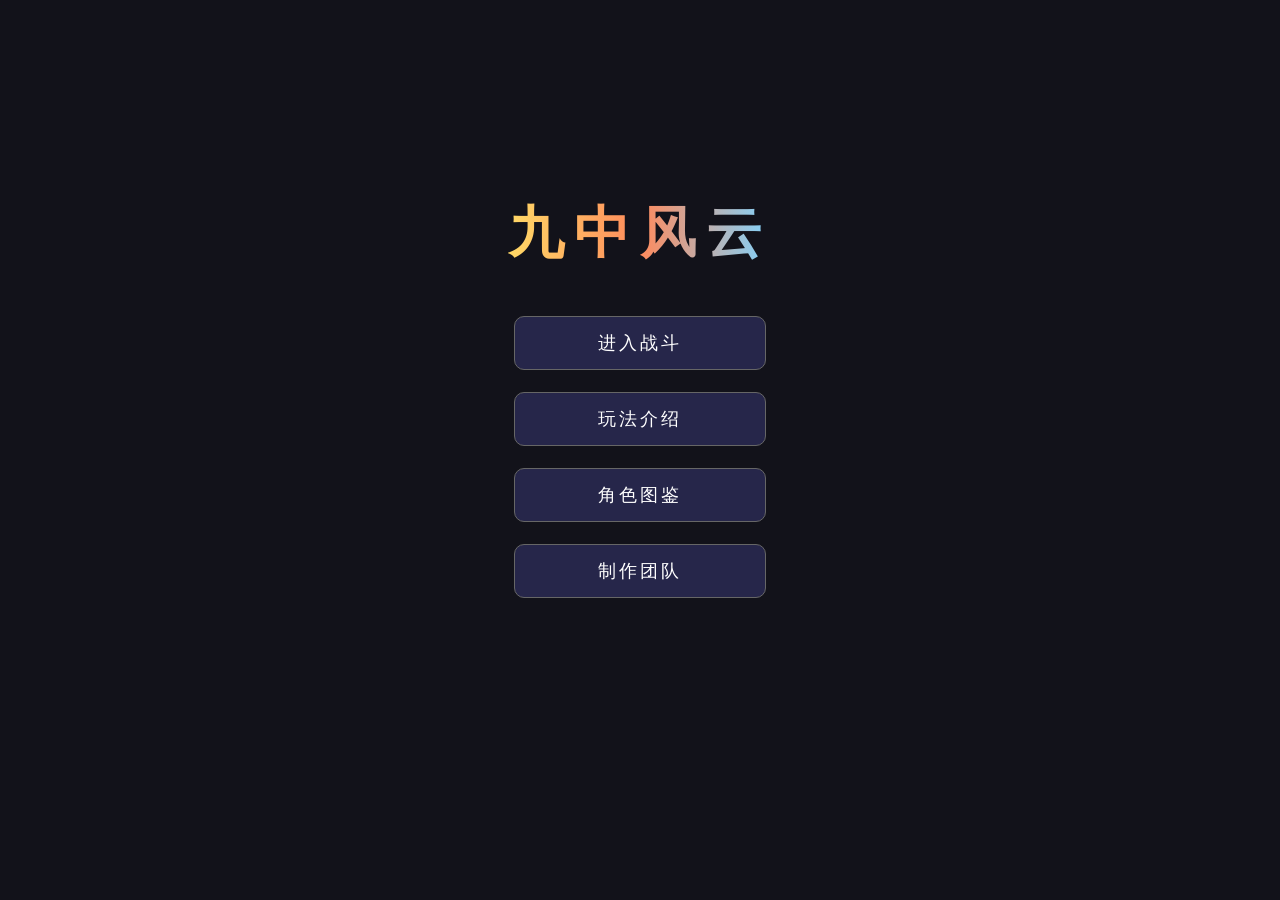
==== index.html @ fa42f711 "0" ====
<!DOCTYPE html>
<html lang="zh-CN">
<head>
<meta charset="UTF-8">
<meta name="viewport" content="width=device-width, initial-scale=1.0">
<title>九中风云</title>
<style>
  * { box-sizing: border-box; }
  body { margin: 0; font-family: "Microsoft YaHei", sans-serif; background: #12121a; color: #eee; min-height: 100vh; }
  #app { max-width: 1300px; margin: 0 auto; padding: 16px; }
  button { background: #3a3a5c; color: #fff; border: 1px solid #666; border-radius: 6px; padding: 8px 12px; margin: 4px; cursor: pointer; font-size: 13px; transition: 0.2s; }
  button:hover:not(:disabled) { background: #505080; }
  button:disabled { opacity: 0.45; cursor: not-allowed; }
  
  .page { display: none; }
  .page.active { display: block; }
  #page-menu.active { display: flex; flex-direction: column; align-items: center; justify-content: center; min-height: 85vh; text-align: center; }
  
  .gameTitle { font-size: 56px; font-weight: 900; letter-spacing: 10px; background: linear-gradient(90deg, #ffd966, #ff8a5c, #7fd4ff); -webkit-background-clip: text; color: transparent; margin-bottom: 40px; }
  .menuButtons { display: flex; flex-direction: column; gap: 14px; width: 260px; }
  .menuButtons button { font-size: 18px; padding: 14px; border-radius: 10px; background: #26264a; letter-spacing: 3px; }
  
  .pageHeader { display: flex; justify-content: space-between; border-bottom: 1px solid #444; padding-bottom: 8px; margin-bottom: 14px; align-items: center; }
  .pageHeader h2 { margin: 0; color: #ffd966; }
  
  .codexWrap { display: flex; gap: 16px; flex-wrap: wrap; }
  .codexCard { flex: 1; min-width: 320px; background: #1c1c2c; border: 1px solid #3a3a55; border-radius: 12px; padding: 16px; margin-bottom: 10px; }
  .codexCard h2 { color: #ffd966; margin-top: 0; }
  .codexStat { color: #7fd4ff; margin-bottom: 10px; font-weight: bold; }
  .skillRow { border-top: 1px dashed #333; padding: 8px 0; font-size: 13px; line-height: 1.6; }
  .skillName { color: #ff9d6b; font-weight: bold; }

  .pool { display: flex; flex-wrap: wrap; gap: 10px; margin-bottom: 20px; }
  .charCard { border: 1px solid #444; border-radius: 8px; padding: 10px; background: #1c1c2c; min-width: 150px; cursor: pointer; transition: 0.2s; user-select: none; }
  .charCard.selected { border-color: #4caf50; box-shadow: 0 0 10px rgba(76,175,80,0.5); background: #1e3020; }
  .charCard.disabled { opacity: 0.5; cursor: not-allowed; }
  
  .battlefield { display: flex; justify-content: space-between; gap: 20px; margin: 16px 0; }
  .side { flex: 1; background: #1c1c2c; padding: 10px; border-radius: 10px; border: 1px solid #333; }
  .team { display: flex; flex-direction: column; gap: 8px; }
  .battle-card { border: 1px solid #555; border-radius: 8px; padding: 8px; background: #24243a; font-size: 12px; position: relative; transition: 0.2s; }
  .battle-card.player { border-left: 4px solid #4a9eff; }
  .battle-card.ai { border-left: 4px solid #ff5c5c; }
  .battle-card.active { border-color: gold; box-shadow: 0 0 10px gold; }
  .battle-card.dead { opacity: 0.3; }
  .battle-card.offField { opacity: 0.3; border: 2px dashed #888; }
  .battle-card.selectable { cursor: pointer; border: 2px solid #4caf50; box-shadow: 0 0 10px #4caf50; }
  .hp-bar { height: 6px; background: #333; border-radius: 3px; margin: 4px 0; overflow: hidden; }
  .hp-fill { height: 100%; background: #ff5c5c; transition: 0.2s; }
  .buffs { color: #aaa; margin-top: 4px; line-height: 1.4; word-break: break-all; font-size: 11px; }
  
  .topbar { display: flex; flex-wrap: wrap; gap: 10px; background: #202030; padding: 10px; border-radius: 8px; font-size: 14px; border: 1px solid #444; }
  #log { height: 200px; overflow-y: auto; background: #101018; border: 1px solid #444; border-radius: 8px; padding: 8px; font-size: 13px; margin-top: 10px; }
  #log div { border-bottom: 1px dashed #222; padding: 3px 0; }
  #actionPanel { background: #202030; padding: 10px; border-radius: 8px; border: 1px solid #444; margin-top: 10px; }
  .skill-btn-group { display: flex; flex-wrap: wrap; gap: 6px; }
  
  #gameOverBanner { display: none; background: #1c1c2c; border: 2px solid #ffd966; border-radius: 10px; padding: 20px; text-align: center; margin: 16px 0; box-shadow: 0 0 20px rgba(255,217,102,0.3); }
</style>
</head>
<body>
<div id="app">
  <div id="page-menu" class="page active">
    <div class="gameTitle">九中风云</div>
    <div class="menuButtons">
      <button onclick="showPage('page-battle')">进入战斗</button>
      <button onclick="showPage('page-guide')">玩法介绍</button>
      <button onclick="showPage('page-codex')">角色图鉴</button>
      <button onclick="showPage('page-team')">制作团队</button>
    </div>
  </div>

  <div id="page-guide" class="page">
    <div class="pageHeader"><h2>玩法介绍</h2><button onclick="showPage('page-menu')">← 返回主页</button></div>
    <div style="background:#1c1c2c; padding:16px; border-radius:10px; line-height:1.8;">
      <p>1. 双方各选 3 名角色，队伍内不可重复。</p>
      <p>2. 技能点上限 5 点，初始 3 点。普攻 +1，一二技能 -1。</p>
      <p>3. 双方初始拥有 5 颗心。角色死亡扣 1 颗心并在下轮复活。</p>
      <p>4. 若当前心数为 0，角色死亡后不再复活（彻底死亡）。</p>
      <p>5. 当一方场上角色全部阵亡，且无等待复活的角色时，该方判负。</p>
      <p>6. 真实伤害无视护盾、无视增减伤。机制抹杀无视任何保命手段。</p>
    </div>
  </div>

  <div id="page-team" class="page">
    <div class="pageHeader"><h2>制作团队</h2><button onclick="showPage('page-menu')">← 返回主页</button></div>
    <div style="background:#1c1c2c; padding:30px; border-radius:10px; text-align:center; line-height:2.5; font-size:16px;">
      <h3 style="color:#ffd966; font-size:24px; margin-bottom: 20px;">九中风云</h3>
      <p><b>游戏设计：</b>闭春寒</p>
      <p><b>角色设计：</b>闭春寒，剪云舞影月华悠，落空，素锦，吃颗桃挑，鲱鱼</p>
    </div>
  </div>

  <div id="page-codex" class="page">
    <div class="pageHeader"><h2>角色图鉴</h2><button onclick="showPage('page-menu')">← 返回主页</button></div>
    <div class="codexWrap" id="codexWrap"></div>
  </div>

  <div id="page-battle" class="page">
    <div class="pageHeader"><h2>选择出战角色（3名）</h2><button onclick="showPage('page-menu')">← 返回主页</button></div>
    <div class="pool" id="charPool"></div>
    <div style="display:flex; justify-content:space-between; align-items:center; background:#1c1c2c; padding:10px; border-radius:8px;">
      <div>已选顺序：<span id="selectedNames" style="color:#4caf50; font-weight:bold;">未选择</span></div>
      <button id="startBtn" onclick="startGame()" disabled style="background:#2e7d32; font-size:16px; padding:10px 20px;">开始战斗</button>
    </div>
  </div>

  <div id="page-game" class="page">
    <div class="pageHeader"><h2>九中风云 · 战斗</h2><button onclick="showPage('page-menu')">← 返回主页</button></div>
    
    <div id="gameOverBanner">
      <h2 id="bannerTitle" style="margin:0; color:#ffd966;">游戏结束</h2>
      <p id="bannerSub" style="color:#aaa;"></p>
      <button onclick="startGame()" style="background:#2e7d32;">再来一局</button>
      <button onclick="showPage('page-menu')">返回主页</button>
    </div>

    <div class="topbar">
      <div>轮次：<span id="round">1</span></div>
      <div>当前行动：<span id="currentActor" style="color:gold;">-</span></div>
      <div>玩家技能点：<span id="pSP" style="color:#4a9eff;">3</span>/5</div>
      <div>AI技能点：<span id="aSP" style="color:#ff5c5c;">3</span>/5</div>
      <div>玩家心：<span id="pHearts">5</span> <span id="pError" style="color:#ff4444;font-size:12px;"></span></div>
      <div>AI心：<span id="aHearts">5</span> <span id="aError" style="color:#ff4444;font-size:12px;"></span></div>
    </div>

    <div class="battlefield">
      <div class="side"><h3>AI</h3><div class="team" id="aiTeam"></div></div>
      <div class="side"><h3>玩家</h3><div class="team" id="playerTeam"></div></div>
    </div>

    <div id="actionPanel">
      <h3 style="margin-top:0;">技能选择 <span id="targetHint" style="color:gold; font-size:14px;"></span></h3>
      <div class="skill-btn-group" id="skillButtons"></div>
    </div>

    <h3>战斗日志</h3>
    <div id="log"></div>
  </div>
</div>

<script>
/* ================== 工具函数 ================== */
function round1(n) { return Number(n.toFixed(1)); }

function findCharByUid(uid) {
  if (!uid) return null;
  return state.sides.player.team.concat(state.sides.ai.team).find(c => c.uid === uid) || null;
}

// 决斗隔离判断：非回血/非加盾效果均需通过此检查
function isDuelProtected(actor, target) {
  if (!target || !target.effects || !target.effects.duel) return false;
  if (actor && actor.uid === target.uid) return false;
  if (actor && actor.uid === target.effects.duel.uid) return false;
  return true;
}

/* ================== 角色数据（精卫完整保留） ================== */
const TEMPLATES = {
  g: { 
    id:'g', name:'G哥', atk:8, maxHp:48, 
    skills:{ 
      basic:{name:'普攻', type:'single', desc:'对敌方单体造成100%直伤，恢复1技能点。'}, 
      s1:{name:'来单', type:'single', desc:'消耗1技能点。指定敌方单体与其进入『决斗』，造成50%伤害。『决斗』内G哥ATK+2。'}, 
      s2:{name:'肘飞来', type:'single', desc:'消耗1技能点。对敌方单体造成120%伤害。'}, 
      ult:{name:'燃尽了', type:'single', desc:'累积造成72伤或累积受64伤可释放。自身降至5血，造成400%伤害。若击杀，溢出伤害50%分摊。全体队友回8血。'} 
    }, 
    passive:'【再来再来】：决斗击杀回5血并获额外回合；被击杀降敌攻。4轮无死亡退出决斗。' 
  }, 
  soup: { 
    id:'soup', name:'鸡汤', atk:6, maxHp:56, 
    skills:{ 
      basic:{name:'普攻', type:'single', desc:'对敌方单体造成100%直伤，恢复1技能点。'}, 
      s1:{name:'毒化', type:'aoe', desc:'消耗1技能点，对全体造成50%直伤并施加3轮毒化。'}, 
      s2:{name:'鸡汤来喽', type:'single', desc:'消耗1技能点，对敌方单体造成120%直伤。'}, 
      ult:{name:'浸泡在十公升的汤里', type:'aoe', desc:'累计造成70点直伤后可释放。对敌方全体造成前3轮伤害总和60%的伤害，均摊。'} 
    }, 
    passive:'【别emo了来碗鸡汤】：每3轮开始时，为我方全体回复4点血。' 
  }, 
  dun: { 
    id:'dun', name:'墩子', atk:2, maxHp:72, 
    skills:{ 
      basic:{name:'普攻', type:'single', desc:'对敌方单体造成100%直伤，恢复1技能点。'}, 
      s1:{name:'墩↗墩↘墩↗墩↘', type:'self', desc:'为我方全体提供6点护盾。'}, 
      s2:{name:'通透世界', type:'self', desc:'领域展开持续3轮。期间减伤15%，10%概率免疫伤害，3%概率反伤。全队获1点护盾。'}, 
      ult:{name:'墩子？墩子。墩子！', type:'ally', desc:'累计受击120后可释放。将敌方全体攻击降至与墩子相同，为单体提供20点护盾。'} 
    }, 
    passive:'【不动明王】：免死一次。全队有5%减伤。' 
  }, 
  bi: { 
    id:'bi', name:'闭春寒', atk:1, maxHp:66, 
    skills:{ 
      basic:{name:'普攻', type:'aoe', desc:'对敌方全体造成100%直伤，恢复1技能点。'}, 
      s1:{name:'赞美七休日', type:'single', desc:'消耗1技能点。60%概率200%伤，20%概率400%伤，19%概率放假1轮，1%概率放假7轮。回8血。'}, 
      s2:{name:'王从天降，愤怒狰狞', type:'aoe', desc:'消耗1技能点。造成全队攻击力160%的伤害，均摊。'}, 
      ult:{name:'神临', type:'single', desc:'释放5次技能后可释放。机制抹杀一名敌方角色（无视免死、减伤、护盾与暴走转移），闭春寒回其生命上限80%的血，回1技能点。'} 
    }, 
    passive:'【亡命之徒】：死时不扣心，全队回15血、+4攻、回5技能点。无法复活。' 
  }, 
  luo: { 
    id:'luo', name:'落空', atk:4, maxHp:58, 
    skills:{ 
      basic:{name:'普攻', type:'aoe', desc:'对敌方全体造成50%直伤，恢复1技能点。'}, 
      s1:{name:'希冀不能落空', type:'ally', desc:'消耗1技能点。给队友施加2层希冀（+4攻）。'}, 
      s2:{name:'宝贝回家', type:'single', desc:'消耗1技能点。造成50%伤并施加小黑屋（易伤10%）。'}, 
      ult:{name:'我们三个真厉害', type:'ally', desc:'15耍起后释放。给队友施加“我也要玩”（附伤20%）。'} 
    }, 
    passive:'【我相信你】：死时全队获祝福减伤。低血时普攻额外回点。' 
  }, 
  tao: { 
    id:'tao', name:'吃颗桃挑', atk:0, maxHp:69, 
    skills:{ 
      basic:{name:'普攻', type:'single', desc:'对敌方单体造成其当前HP 10%的直伤，恢复1技能点。'}, 
      s1:{name:'血潮', type:'self', desc:'消耗1技能点。扣自身10血，全队回15血。'}, 
      s2:{name:'吃个桃桃', type:'self', desc:'消耗1技能点。选择形态一或二。'}, 
      ult:{name:'狂欢之夜', type:'self', desc:'我方受击91后可释放。自身变30血，清空敌方技能点，施加2轮恐惧。'} 
    }, 
    passive:'【向死而生】：队友低血触发暴走，转移伤害。暴走死亡可保队友。' 
  }, 
  jing: { 
    id:'jing', name:'精卫', atk:6, maxHp:50, 
    skills:{ 
      basic:{name:'五条悟打拳', type:'single', desc:'造成100%伤，附黑闪。'}, 
      s1:{name:'术式顺转/反转', type:'single', desc:'苍：耗1点，全体80%伤或友方再动。赫：耗2血，单体150%伤。'}, 
      s2:{name:'虚式·茈', type:'single', desc:'苍赫各一次后释放。耗2点，200%单体+100%群伤。'}, 
      ult:{name:'无量空处', type:'self', desc:'敌停1轮。下个技能免消耗，获额外回合，附2黑闪。'} 
    }, 
    passive:'【无下限/反转术式】：每层无下限减伤2.5%。行动回2血。黑闪加伤。' 
  }, 
  ling: { 
    id:'ling', name:'01', atk:4, maxHp:54, 
    skills:{ 
      basic:{name:'普攻', type:'single', desc:'造成100%伤，回5血。'}, 
      s1:{name:'棍木啊', type:'aoe', desc:'对全体造成100%伤。'}, 
      s2:{name:'小棍木来喽', type:'self', desc:'召2根棍木（替伤/加攻/回血）。'}, 
      ult:{name:'槐木之主', type:'self', desc:'队友全死时释放。召巨大棍木，加攻血上限。'} 
    }, 
    passive:'【你们全都是棍木】：死时不复活。队友死加攻血。' 
  }, 
  jianyun: { 
    id:'jianyun', name:'剪云', atk:0, maxHp:42, 
    skills:{ 
      basic:{name:'检索HP', type:'single', desc:'7点真伤，获1点碎片。'}, 
      s1:{name:'更改HP', type:'ally', desc:'回7血（可超上限至50），获1点碎片。'}, 
      s2:{name:'【 】', type:'single', desc:'3伤，施加『 』标记。'}, 
      ult:{name:'获得管理员权限', type:'self', desc:'7碎片释放，技能全强化，立即行动。'} 
    }, 
    passive:'【权限碎片】：其他人行动或受影响获0.5碎片。' 
  } 
};
// 精卫(jing)暂时下架，不在可选池中；数据仍完整保留在 TEMPLATES 里。
const POOL = ['g', 'soup', 'dun', 'bi', 'luo', 'tao', 'ling', 'jianyun'];

/* ================== 全局状态 ================== */
let selectedOrder = [];
let state = {
  round: 1, turnIndex: 0, order: [], firstSide: 'player',
  sides: { 
    player: { hearts: 5, errorHearts: 0, sp: 3, team: [] }, 
    ai: { hearts: 5, errorHearts: 0, sp: 3, team: [] } 
  },
  gameOver: false, currentActor: null, pendingSkill: null, logs: [], globalDamageTaken: { player: 0, ai: 0 }, soupHistory: {}, pendingRevive: [], extraActorUid: null, extraTurnFromCang: false
};

/* ================== 页面控制 ================== */
function showPage(id) {
  document.querySelectorAll('.page').forEach(p => p.classList.remove('active'));
  document.getElementById(id).classList.add('active');
  if (id === 'page-codex') renderCodex();
}

/* ================== 图鉴渲染 ================== */
function renderCodex() {
  const wrap = document.getElementById('codexWrap');
  if (!wrap) return;
  wrap.innerHTML = '';

  Object.values(TEMPLATES).forEach(t => {
    const div = document.createElement('div');
    div.className = 'codexCard';
    const enabled = POOL.includes(t.id);

    let html = `<h2>${t.name}${enabled ? '' : '<span style="font-size:13px;color:#888;font-weight:normal;margin-left:8px;">（未开放）</span>'}</h2>
      <div class="codexStat">攻击力：${t.id==='tao'||t.id==='jianyun'?'动态':t.atk}　生命值：${t.maxHp}</div>`;

    const order = ['basic', 's1', 's2', 'ult'];
    const labels = { basic: '普攻', s1: '一技能', s2: '二技能', ult: '大招' };

    order.forEach(k => {
      const sk = t.skills[k];
      html += `<div class="skillRow">
        <div><span class="skillName">${labels[k]}·${sk.name}</span></div>
        <div>${sk.desc}</div>
      </div>`;
    });

    html += `<div class="skillRow">
      <div><span class="skillName">被动</span></div>
      <div>${t.passive}</div>
    </div>`;

    div.innerHTML = html;
    wrap.appendChild(div);
  });
}

/* ================== 选人逻辑 ================== */
function renderPool() {
  const poolDiv = document.getElementById('charPool');
  poolDiv.innerHTML = '';
  POOL.forEach(id => {
    const t = TEMPLATES[id];
    const div = document.createElement('div');
    div.className = 'charCard' + (selectedOrder.includes(id) ? ' selected' : '');
    div.innerHTML = `<h3>${t.name}</h3><div>ATK: ${id==='tao'||id==='jianyun'?'动态':t.atk} | HP: ${t.maxHp}</div>`;
    div.onclick = () => {
      const idx = selectedOrder.indexOf(id);
      if (idx > -1) selectedOrder.splice(idx, 1);
      else if (selectedOrder.length < 3) selectedOrder.push(id);
      renderPool();
      updateStartBtn();
    };
    poolDiv.appendChild(div);
  });
}
function updateStartBtn() {
  document.getElementById('selectedNames').textContent = selectedOrder.map(id => TEMPLATES[id].name).join(' → ') || '未选择';
  document.getElementById('startBtn').disabled = selectedOrder.length !== 3;
}

/* ================== 游戏初始化 ================== */
let isStarting = false;
function startGame() {
  if (isStarting || selectedOrder.length !== 3) return;
  isStarting = true;
  showPage('page-game');
  document.getElementById('gameOverBanner').style.display = 'none';
  
  const aiOrder = POOL.slice().sort(() => Math.random() - 0.5).slice(0, 3);
  
  state = {
    round: 1, turnIndex: 0, order: [], firstSide: Math.random() < 0.5 ? 'player' : 'ai',
    sides: { 
      player: { hearts: 5, errorHearts: 0, sp: 3, team: [] }, 
      ai: { hearts: 5, errorHearts: 0, sp: 3, team: [] } 
    },
    gameOver: false, currentActor: null, pendingSkill: null, logs: [], globalDamageTaken: { player: 0, ai: 0 }, soupHistory: {}, pendingRevive: [], extraActorUid: null, extraTurnFromCang: false
  };
  
  state.sides.player.team = selectedOrder.map((id, i) => createChar(id, 'player', i));
  state.sides.ai.team = aiOrder.map((id, i) => createChar(id, 'ai', i));
  
  buildOrder();
  document.getElementById('log').innerHTML = '';
  log(`游戏开始！先手：${state.firstSide === 'player' ? '玩家' : 'AI'}`);
  
  render();
  startRound();
  isStarting = false;
}

function createChar(id, side, pos) {
  const t = TEMPLATES[id];
  return {
    uid: side + '-' + pos + '-' + id, id, side, pos, name: t.name, baseAtk: t.atk, atk: t.atk,
    maxHp: t.maxHp, hp: t.maxHp, alive: true,
    effects: { poison:0, duel:null, shield:0, domain:0, skipTurn:0, hope:0, blackRoom:0, blackRoomDmg:0, wan:0, fear:0, berserk:0, infinity:0, blackFlash:0, huaiMuHp:[], bigHuaiMu:null, blessing:0, offField:0, marked:false, xinYue:0 },
    counters: { gDealt:0, gTaken:0, soupDmg:0, dunTaken:0, dunImmortalUsed:false, biSkills:0, luoShuaqi:0, jingCang:false, jingHe:false, jingUltUsed:false, jingCangChain:false, taoForm:0, taoRevived:0, taoTaken:0, lingDeadAlliesTracked:0, jianyunFragments:0, adminPrivilege:0, lastMarkedHp:0 },
    lastPassiveRound: 0
  };
}

function buildOrder() {
  const f = state.firstSide, s = f === 'player' ? 'ai' : 'player';
  state.order = [{side:f,pos:0},{side:s,pos:0},{side:f,pos:1},{side:s,pos:1},{side:f,pos:2},{side:s,pos:2}];
}

function addFragment(actor, amount) {
  if (!actor || actor.id !== 'jianyun') return;
  actor.counters.jianyunFragments = round1(actor.counters.jianyunFragments + amount);
}

/* ================== 核心驱动 ================== */
function startRound() {
  if (state.gameOver) return;
  
  const reviveList = [...state.pendingRevive];
  state.pendingRevive = [];
  reviveList.forEach(c => {
    if (c.side && state.sides[c.side]) {
      c.alive = true; c.hp = c.maxHp; c.atk = c.baseAtk;
      c.effects = { poison:0, duel:null, shield:0, domain:0, skipTurn:0, hope:0, blackRoom:0, blackRoomDmg:0, wan:0, fear:0, berserk:0, infinity:0, blackFlash:0, huaiMuHp:[], bigHuaiMu:null, blessing:0, offField:0, marked:false, xinYue:0 };
      log(`【复活】${displayName(c)} 复活`);
    }
  });

  checkGameOver();
  if (state.gameOver) return;

  const all = state.sides.player.team.concat(state.sides.ai.team);
  all.forEach(c => {
    if (!c.alive) return;
    
    if (c.effects.domain > 0) { c.effects.domain--; if (c.effects.domain === 0) log(`${displayName(c)} 的领域结束`); }
    if (c.effects.blackRoom > 0) {
      c.effects.blackRoom--;
      if (c.effects.blackRoom === 0) {
        log(`${displayName(c)} 脱离小黑屋`);
        const luo = all.find(x => x.id === 'luo' && x.side !== c.side);
        if (luo) {
          const heal = round1(c.effects.blackRoomDmg * 0.1);
          state.sides[luo.side].team.forEach(a => { if(a.alive) a.hp = round1(Math.min(a.maxHp, a.hp + heal)); });
          luo.counters.luoShuaqi += 5;
          log(`${displayName(luo)} 积攒5点耍起，全队回血${heal}`);
        }
        c.effects.blackRoomDmg = 0;
      }
    }
    if (c.effects.duel) {
      c.effects.duel.rounds--;
      if (c.effects.duel.rounds <= 0) { 
        c.effects.duel = null; 
        if (c.id === 'g') c.atk = round1(c.atk - 2);
        log(`${displayName(c)} 退出决斗`); 
      }
    }
    if (c.effects.blessing > 0) c.effects.blessing--;
    if (c.effects.offField > 0) { c.effects.offField--; if (c.effects.offField===0) log(`${displayName(c)} 回到战场`); }
  });

  ['player', 'ai'].forEach(side => {
    if (state.sides[side].errorHearts > 0) {
      state.sides[side].errorHearts--;
      if (state.sides[side].errorHearts === 0) log(`${side === 'player' ? '玩家' : 'AI'} 的『错误』心恢复正常`);
    }
  });

  state.turnIndex = 0;
  nextTurn();
}

function nextTurn() {
  if (state.gameOver) return;
  if (state.turnIndex >= state.order.length) {
    state.round++;
    log(`------ 第 ${state.round} 轮 ------`);
    startRound();
    return;
  }
  
  const slot = state.order[state.turnIndex];
  const actor = state.sides[slot.side].team[slot.pos];
  
  if (!actor || !actor.alive) { 
    state.turnIndex++; 
    setTimeout(nextTurn, 200);
    return; 
  }
  
  if (actor.effects.offField > 0) {
    log(`${displayName(actor)} 处于离场状态，跳过回合`);
    state.turnIndex++; setTimeout(nextTurn, 200); return;
  }
  
  if (actor.effects.skipTurn > 0) {
    actor.effects.skipTurn--;
    log(`${displayName(actor)} 无法行动（放假中），跳过回合`);
    state.turnIndex++; setTimeout(nextTurn, 200); return;
  }

  state.currentActor = actor;
  beginTurn(actor, false);
}

function beginTurn(actor, isExtra) {
  if (state.gameOver) return;
  state.currentActor = actor;

  if (!actor.alive || actor.effects.offField > 0 || actor.effects.skipTurn > 0) {
    if (actor.effects.offField > 0) {
      log(`${displayName(actor)} 处于离场状态，跳过额外回合`);
    } else if (actor.effects.skipTurn > 0) {
      actor.effects.skipTurn--;
      log(`${displayName(actor)} 无法行动，跳过额外回合`);
    } else {
      log(`${displayName(actor)} 已死亡，跳过额外回合`);
    }
    
    if (isExtra) {
      finishTurn();
    } else {
      state.turnIndex++;
      nextTurn();
    }
    return;
  }

  if (actor.id === 'jing') {
    if (isExtra) {
      actor.counters.jingCangChain = state.extraTurnFromCang;
    } else {
      actor.counters.jingCangChain = false;
    }
  }
  
  state.extraTurnFromCang = false;
  state.pendingSkill = null;

  log(`--- ${displayName(actor)} 回合${isExtra ? '（额外）' : ''} ---`);

  processTurnStart(actor);

  if (state.gameOver) return;

  if (!actor.alive) {
    if (isExtra) {
      finishTurn();
    } else {
      state.turnIndex++;
      nextTurn();
    }
    return;
  }

  state.currentActor = actor;
  render();

  if (actor.side === 'player') {
    showPlayerActions();
  } else {
    setTimeout(() => aiAct(actor), 600);
  }
}

function processTurnStart(actor) {
  if (actor.effects.poison > 0) {
    actor.effects.poison--;
    dealDamage(null, actor, 6, 'direct', '毒化', { isAoe: true });
  }
  if (state.gameOver || !actor.alive) return;

  // 只给自己阵营的剪云加碎片
  const jianyunAlly = state.sides[actor.side].team.find(c => c.id === 'jianyun' && c.alive && c !== actor);
  if (jianyunAlly) addFragment(jianyunAlly, 0.5);

  if (actor.effects.xinYue > 0) {
    actor.hp = round1(Math.min(actor.maxHp, actor.hp + 3));
    log(`${displayName(actor)} 受到【新月盈满】回复3.0血`);
    actor.effects.xinYue--;
  }
  
  if (actor.id === 'soup') {
    if (actor.lastPassiveRound === 0 || state.round - actor.lastPassiveRound >= 3) {
      actor.lastPassiveRound = state.round;
      state.sides[actor.side].team.forEach(c => {
        if(c.alive) { c.hp = round1(Math.min(c.maxHp, c.hp + 4)); log(`${displayName(c)} 被鸡汤回复4.0血`); }
      });
    }
  }

  if (actor.id === 'jing') actor.hp = round1(Math.min(actor.maxHp, actor.hp + 2));
  
  if (actor.id === 'ling') {
    const deadAllies = state.sides[actor.side].team.filter(c => !c.alive && c !== actor).length;
    if (deadAllies > actor.counters.lingDeadAlliesTracked) {
      const diff = deadAllies - actor.counters.lingDeadAlliesTracked;
      actor.maxHp = round1(actor.maxHp + diff * 15);
      actor.baseAtk = round1(actor.baseAtk + diff * 2);
      actor.hp = round1(Math.min(actor.maxHp, actor.hp + diff * 6));
      actor.counters.lingDeadAlliesTracked = deadAllies;
      log(`【你们全都是棍木】${displayName(actor)} 队友阵亡，血上限+${round1(diff*15)}，攻击力+${round1(diff*2)}，回复6.0血`);
    }

    if (actor.effects.huaiMuHp.length > 0) {
      actor.effects.huaiMuHp = actor.effects.huaiMuHp.map(hp => round1(Math.min(12, hp + 2)));
      log(`【棍木】恢复2.0点HP`);
    }
    if (actor.effects.bigHuaiMu) {
      actor.effects.bigHuaiMu.hp = round1(Math.min(36, actor.effects.bigHuaiMu.hp + 5));
      log(`【巨大棍木】恢复5.0点HP`);
    }
    if (actor.effects.bigHuaiMu) actor.hp = round1(Math.min(actor.maxHp, actor.hp + 5));
    else if (actor.effects.huaiMuHp.length > 0) {
      const aliveAllies = state.sides[actor.side].team.filter(c => c.alive && c !== actor).length;
      const healAmt = round1(actor.effects.huaiMuHp.length * (aliveAllies > 0 ? 1 : 2));
      actor.hp = round1(Math.min(actor.maxHp, actor.hp + healAmt));
    }
    updateLingAtk(actor);
  }

  if (actor.id === 'tao') {
    const allies = state.sides[actor.side].team.filter(c => c.alive && c !== actor);
    if (allies.length > 0 && allies.every(c => c.hp < c.maxHp * 0.5) && actor.effects.berserk === 0) {
      actor.effects.berserk = 2;
      log(`【向死而生】触发！${displayName(actor)} 进入暴走状态`);
      
      allies.forEach(ally => {
        if (ally.effects.poison > 0) { actor.effects.poison += ally.effects.poison; ally.effects.poison = 0; log(`【暴走】${displayName(actor)} 吸收了 ${displayName(ally)} 的毒化`); }
        if (ally.effects.fear > 0) { actor.effects.fear += ally.effects.fear; ally.effects.fear = 0; log(`【暴走】${displayName(actor)} 吸收了 ${displayName(ally)} 的恐惧`); }
        if (ally.effects.marked) { ally.effects.marked = false; actor.effects.marked = true; log(`【暴走】${displayName(actor)} 吸收了 ${displayName(ally)} 的『 』标记`); }
        if (ally.effects.blackRoom > 0) { actor.effects.blackRoom = Math.max(actor.effects.blackRoom, ally.effects.blackRoom); ally.effects.blackRoom = 0; log(`【暴走】${displayName(actor)} 吸收了 ${displayName(ally)} 的小黑屋`); }
      });
    }
    
    if (actor.effects.berserk > 0) {
      log(`【暴走】${displayName(actor)} 对敌方全体造成HP上限10%的伤害`);
      getAoeTargets(actor).forEach(e => dealDamage(actor, e, round1(actor.maxHp * 0.1), 'direct', '暴走', { isAoe: true }));
    }
  }
}

function updateLingAtk(actor) {
  if (actor.id !== 'ling') return;
  const aliveAllies = state.sides[actor.side].team.filter(c => c.alive && c !== actor).length;
  const numMu = actor.effects.huaiMuHp.length;
  let bonus = 0;
  if (aliveAllies > 0) bonus = numMu * 1;
  else bonus = numMu * 2;
  if (actor.effects.bigHuaiMu) bonus += 6;
  actor.atk = round1(actor.baseAtk + bonus);
}

function finishTurn() {
  const actor = state.currentActor;
  if (actor) {
    if (actor.effects.wan > 0) actor.effects.wan--;
    if (actor.effects.berserk > 0) actor.effects.berserk--;
  }
  
  state.currentActor = null;
  state.pendingSkill = null;

  if (state.extraActorUid) {
    const target = findCharByUid(state.extraActorUid);
    if (target && target.alive) {
      state.extraActorUid = null;
      log(`${displayName(target)} 获得额外行动！`);
      beginTurn(target, true);
      return;
    }
    state.extraActorUid = null;
  }

  state.turnIndex++;
  nextTurn();
}

/* ================== 伤害结算 ================== */
function dealDamage(source, target, amount, type='direct', skillName='', options = {}) {
  if (!target || !target.alive || amount <= 0 || target.effects.offField > 0) return;
  
  if (source && source.id === 'tao' && type !== 'true') amount = round1(target.hp * 0.1);

  let dmg = round1(amount);
  
  const jianyun = state.sides[target.side === 'player' ? 'ai' : 'player'].team.find(c => c.id === 'jianyun' && c.alive);
  const jianyunAlly = state.sides[target.side].team.find(c => c.id === 'jianyun' && c.alive && c !== source && c !== target);
  if (jianyun && source?.id !== 'jianyun') addFragment(jianyun, 0.5);
  if (jianyunAlly && target.id !== 'jianyun') addFragment(jianyunAlly, 0.5);

  if (source && source.effects.hope > 0 && target.side !== source.side) {
    source.effects.hope--;
    source.atk = round1(Math.max(0, source.atk - 2));
    const luo = state.sides[source.side].team.find(c => c.id === 'luo' && c.alive);
    if (luo) {
      luo.counters.luoShuaqi = round1(luo.counters.luoShuaqi + 2);
      log(`【希冀】${displayName(source)} 造成伤害，消耗1层希冀（攻击力-2）。${displayName(luo)} 积攒2.0点耍起`);
    } else {
      log(`【希冀】${displayName(source)} 造成伤害，消耗1层希冀（攻击力-2）`);
    }
  }

  // ===== 真实伤害 =====
  if (type === 'true') {
    const tao = state.sides[target.side].team.find(c => c.id === 'tao' && c.alive && c.effects.berserk > 0);
    // 决斗隔离：外部桃桃不能转移决斗中角色的伤害
    if (tao && tao !== target && !isDuelProtected(tao, target)) {
      const taoDmg = round1(dmg * 0.8);
      const targetDmg = round1(dmg - taoDmg);

      log(`【暴走】${displayName(tao)} 为 ${displayName(target)} 分担了 80% 的真实伤害 (${taoDmg})`);

      target.hp = round1(target.hp - targetDmg);
      log(`[真实伤害] ${source ? displayName(source) : '效果'} 对 ${displayName(target)} 造成 ${targetDmg} 点真实伤害 (${skillName})`);

      tao.hp = round1(tao.hp - taoDmg);
      log(`[真实伤害] ${source ? displayName(source) : '效果'} 对 ${displayName(tao)} 造成 ${taoDmg} 点真实伤害 (${skillName})`);

      if (target.id === 'tao') target.counters.taoTaken = round1(target.counters.taoTaken + targetDmg);
      if (tao.id === 'tao') tao.counters.taoTaken = round1(tao.counters.taoTaken + taoDmg);
      state.globalDamageTaken[target.side] = round1((state.globalDamageTaken[target.side] || 0) + targetDmg + taoDmg);

      if (target.effects.marked && source && source.id === 'jianyun' && skillName === '检索HP') {
        dealDamage(source, target, 3, 'direct', '标记伤害');
      }
      if (target.effects.marked && source && source.id === 'jianyun' && skillName === '蝶火燎原') {
        target.hp = round1(target.hp - 5);
        log(`【『 』】触发，${displayName(target)} 额外受到 5.0 点真实伤害`);
      }

      if (target.hp <= 0) killCharacter(target, source);
      if (tao.hp <= 0) killCharacter(tao, source);
      return;
    } else {
      target.hp = round1(target.hp - dmg);
      log(`[真实伤害] ${source ? displayName(source) : '效果'} 对 ${displayName(target)} 造成 ${dmg} 点真实伤害 (${skillName})`);

      if (source && source.id === 'g') source.counters.gDealt = round1(source.counters.gDealt + dmg);
      if (target.id === 'g') target.counters.gTaken = round1(target.counters.gTaken + dmg);
      if (target.id === 'dun') target.counters.dunTaken = round1(target.counters.dunTaken + dmg);
      if (target.id === 'tao') target.counters.taoTaken = round1(target.counters.taoTaken + dmg);
      state.globalDamageTaken[target.side] = round1((state.globalDamageTaken[target.side] || 0) + dmg);

      if (target.effects.marked && source && source.id === 'jianyun' && skillName === '检索HP') {
        dealDamage(source, target, 3, 'direct', '标记伤害');
      }
      if (target.effects.marked && source && source.id === 'jianyun' && skillName === '蝶火燎原') {
        target.hp = round1(target.hp - 5);
        log(`【『 』】触发，${displayName(target)} 额外受到 5.0 点真实伤害`);
      }

      if (target.hp <= 0) killCharacter(target, source);
      return;
    }
  }

  // ===== 普通/直伤 =====
  if (source && source.effects.blackFlash > 0) {
    dmg = round1(dmg * 1.1); source.hp = round1(Math.min(source.maxHp, source.hp + 2)); source.effects.blackFlash--;
  }
  if (source && source.effects.wan > 0) dmg = round1(dmg + dmg * 0.2);
  
  if (target.effects.blackRoom > 0) dmg = round1(dmg * 1.1);
  if (target.effects.fear > 0) dmg = round1(dmg * 0.5);

  if (target.effects.domain > 0 && target.id === 'dun') dmg = round1(dmg * 0.85);
  if (target.id === 'jing') dmg = round1(dmg * (1 - target.effects.infinity * 0.025));
  if (target.effects.blessing > 0) dmg = round1(dmg * 0.9);
  
  const dunAlly = state.sides[target.side].team.find(c => c.id === 'dun' && c.alive);
  if (dunAlly) dmg = round1(dmg * 0.95);

  if (target.id === 'ling' && (target.effects.huaiMuHp.length > 0 || target.effects.bigHuaiMu)) {
    dmg = round1(dmg * 0.95);
  }

  if (target.effects.shield > 0) {
    const absorbed = round1(Math.min(target.effects.shield, dmg));
    target.effects.shield = round1(target.effects.shield - absorbed); dmg = round1(dmg - absorbed);
    if (absorbed > 0) log(`[护盾] ${displayName(target)} 吸收了 ${absorbed} 点伤害`);
  }
  if (dmg <= 0) return;
  
  if (target.id === 'dun' && target.effects.domain > 0) {
    if (Math.random() < 0.10) { log(`【${displayName(target)}】触发免疫！`); return; }
    if (Math.random() < 0.03 && source) { dealDamage(target, source, round1(amount * 0.5), 'direct', '反伤'); }
  }

  const tao = state.sides[target.side].team.find(c => c.id === 'tao' && c.alive && c.effects.berserk > 0);
  // 决斗隔离：外部桃桃不能转移决斗中角色的伤害
  if (tao && tao !== target && !isDuelProtected(tao, target)) {
    const transfer = round1(dmg * 0.8);
    dmg = round1(dmg - transfer);
    log(`【暴走】${displayName(tao)} 为 ${displayName(target)} 承受了 ${transfer} 点伤害`);
    dealDamage(source, tao, transfer, 'direct', '暴走转移');
  }

  if (target.id === 'ling') {
    if (target.effects.huaiMuHp.length > 0) {
      let absorbed = 0;
      const isAoe = options.isAoe || false;
      let hitCount = 0;

      while (target.effects.huaiMuHp.length > 0 && dmg > 0) {
        if (!isAoe && hitCount >= 1) break;

        let hp = target.effects.huaiMuHp[0];
        if (hp > dmg) {
          target.effects.huaiMuHp[0] = round1(target.effects.huaiMuHp[0] - dmg);
          absorbed = round1(absorbed + dmg); dmg = 0;
          log(`【棍木】抵挡了 ${absorbed} 点伤害，当前棍木剩余血量：${target.effects.huaiMuHp.join(', ')}`);
        } else {
          absorbed = round1(absorbed + hp); dmg = round1(dmg - hp);
          target.effects.huaiMuHp.shift();
          hitCount++;
          log(`【棍木】碎裂了一根，抵挡了 ${hp} 点伤害。`);
          if (target.effects.huaiMuHp.length === 0) log(`【棍木】全部碎裂！`);
        }
      }
      if (dmg > 0 && !isAoe && hitCount === 1) {
        log(`[单体溢出] 溢出的 ${dmg} 点伤害直接作用于 ${displayName(target)}`);
      }
    } else if (target.effects.bigHuaiMu) {
      let absorbed = round1(Math.min(target.effects.bigHuaiMu.hp, dmg));
      target.effects.bigHuaiMu.hp = round1(target.effects.bigHuaiMu.hp - absorbed);
      dmg = round1(dmg - absorbed);
      if (absorbed > 0) log(`【巨大棍木】为 ${displayName(target)} 抵挡了 ${absorbed} 点伤害 (剩余HP:${target.effects.bigHuaiMu.hp})`);
      if (target.effects.bigHuaiMu.hp <= 0) {
        target.effects.bigHuaiMu = null;
        log(`【巨大棍木】碎裂！`);
      }
    }
    updateLingAtk(target);
  }

  if (dmg <= 0) { render(); return; }

  target.hp = round1(target.hp - dmg);
  log(`[伤害] ${source ? displayName(source) : '效果'} 对 ${displayName(target)} 造成 ${dmg} 点伤害 (${skillName})`);

  if (source) {
    if (source.id === 'g') source.counters.gDealt = round1(source.counters.gDealt + dmg);
    if (source.id === 'soup' && type === 'direct') {
      source.counters.soupDmg = round1(source.counters.soupDmg + dmg);
      if (!state.soupHistory) state.soupHistory = {};
      state.soupHistory[state.round] = round1((state.soupHistory[state.round] || 0) + dmg);
    }
  }
  if (target.id === 'g') target.counters.gTaken = round1(target.counters.gTaken + dmg);
  if (target.id === 'dun') target.counters.dunTaken = round1(target.counters.dunTaken + dmg);
  if (target.id === 'tao') target.counters.taoTaken = round1(target.counters.taoTaken + dmg);
  if (target.effects.blackRoom > 0) target.effects.blackRoomDmg = round1(target.effects.blackRoomDmg + dmg);
  state.globalDamageTaken[target.side] = round1((state.globalDamageTaken[target.side] || 0) + dmg);

  if (target.hp <= 0) killCharacter(target, source);
}

function killCharacter(target, killer, isTrueKill = false) {
  if (!target.alive) return;

  if (!isTrueKill) {
    const dun = state.sides[target.side].team.find(c => c.id === 'dun' && c.alive);
    if (dun && !dun.counters.dunImmortalUsed) {
      dun.counters.dunImmortalUsed = true; target.hp = 1;
      log(`【不动明王】${displayName(dun)} 为 ${displayName(target)} 抵挡了致命伤害！`);
      return;
    }
  } else {
    log(`【机制抹杀】${displayName(target)} 被直接判定死亡，无视一切免死与转移。`);
  }

  target.alive = false; target.hp = 0;
  log(`${displayName(target)} 死亡！`);

  if (target.id === 'tao' && target.effects.berserk > 0) {
    const allies = state.sides[target.side].team.filter(c => c !== target && c.alive);
    if (target.counters.taoRevived === 0) {
      allies.forEach(a => a.hp = a.maxHp); target.counters.taoRevived = 1;
      log(`【向死而生】${displayName(target)} 暴走死亡，队友全部满血！`);
    } else {
      allies.forEach(a => a.hp = round1(Math.min(a.maxHp, Math.max(a.hp, a.maxHp * 0.5))));
      log(`【向死而生】${displayName(target)} 暴走死亡，队友恢复至50%血！`);
    }
  }

  let isPermanentDeath = false;
  if (target.id === 'bi') {
    isPermanentDeath = true;
    state.sides[target.side].team.forEach(c => {
      if (c !== target && c.alive) { c.hp = round1(Math.min(c.maxHp, c.hp + 15)); c.baseAtk = round1(c.baseAtk + 4); c.atk = round1(c.atk + 4); }
    });
    state.sides[target.side].sp = Math.min(5, state.sides[target.side].sp + 5);
    log(`【亡命之徒】${displayName(target)} 死亡，不扣心且无法复活，全队回15.0血，加4.0攻，回5点！`);
  }

  if (target.id === 'luo') {
    state.sides[target.side].team.forEach(c => { if(c.alive) c.effects.blessing = 3; });
    log(`【我相信你】${displayName(target)} 死亡，全队获得祝福减伤。`);
  }

  if (target.id === 'g' && target.effects.duel) {
    const other = state.sides[target.effects.duel.side]?.team.find(c => c.uid === target.effects.duel.uid);
    if (other && other.alive) {
      other.atk = round1(Math.max(0, other.atk - 2));
      log(`${displayName(target)} 被动【再来再来】触发：${displayName(other)} 攻击力降低2`);
    }
  }

  if (target.effects.duel) {
    const other = state.sides[target.effects.duel.side]?.team.find(c => c.uid === target.effects.duel.uid);
    if (other) {
      other.effects.duel = null;
      if (other.id === 'g') other.atk = round1(other.atk - 2);
    }
    target.effects.duel = null;
    if (target.id === 'g') target.atk = round1(target.atk - 2);
  }

  if (target.id === 'ling') {
    isPermanentDeath = true;
    log(`【你们全都是棍木】01 死后无法复活，且不扣心。`);
  }

  if (!isPermanentDeath) {
    // 01 在场时，队友阵亡仍正常扣心，但不进入复活队列
    const lingInTeam = (target.id !== 'ling')
      ? state.sides[target.side].team.find(c => c.id === 'ling' && c.alive)
      : null;

    if (state.sides[target.side].hearts > 0) {
      state.sides[target.side].hearts--;
      if (lingInTeam) {
        log(`${target.side === 'player' ? '玩家' : 'AI'} 消耗 1 颗心，剩余心：${state.sides[target.side].hearts}。${displayName(target)} 因 01 在场无法复活。`);
      } else {
        state.pendingRevive.push(target);
        log(`${target.side === 'player' ? '玩家' : 'AI'} 消耗 1 颗心，剩余心：${state.sides[target.side].hearts}。${displayName(target)} 加入复活队列。`);
      }
    } else {
      log(`${target.side === 'player' ? '玩家' : 'AI'} 的心已耗尽（0颗），${displayName(target)} 彻底死亡，无法复活。`);
    }
  }

  checkGameOver();
}

function checkGameOver() {
  if (state.gameOver) return;
  
  const pAlive = state.sides.player.team.filter(c => c.alive).length;
  const aAlive = state.sides.ai.team.filter(c => c.alive).length;
  
  const pPending = state.pendingRevive.filter(c => c.side === 'player').length;
  const aPending = state.pendingRevive.filter(c => c.side === 'ai').length;

  if (pAlive === 0 && pPending === 0) {
    state.gameOver = true; render();
    document.getElementById('gameOverBanner').style.display = 'block';
    document.getElementById('bannerTitle').textContent = '💀 失败';
    document.getElementById('bannerSub').textContent = '玩家全员阵亡且无法复活。';
  } else if (aAlive === 0 && aPending === 0) {
    state.gameOver = true; render();
    document.getElementById('gameOverBanner').style.display = 'block';
    document.getElementById('bannerTitle').textContent = '🏆 胜利！';
    document.getElementById('bannerSub').textContent = 'AI 全员阵亡且无法复活。';
  }
}

/* ================== 技能目标与执行 ================== */
function getAoeTargets(actor) {
  const enemies = state.sides[actor.side === 'player' ? 'ai' : 'player'].team
    .filter(c => c.alive && c.effects.offField === 0);
  // 决斗中的人：AOE 也只能命中自己的决斗对手
  if (actor.effects.duel) {
    return enemies.filter(c => c.uid === actor.effects.duel.uid);
  }
  // 未在决斗中的人：AOE 不会波及正在决斗中的敌人
  return enemies.filter(c => !c.effects.duel);
}

function getValidTargets(actor, skillKey) {
  if (skillKey === 'tao_form1' || skillKey === 'tao_form2') return getAoeTargets(actor); 
  
  if (skillKey === 'jing_cang') {
    let allTargets = state.sides.player.team.concat(state.sides.ai.team).filter(c => c.alive && c.effects.offField === 0);
    if (actor.counters.jingCangChain) {
      allTargets = allTargets.filter(c => c.side !== actor.side);
    }
    return allTargets;
  }
  
  if (actor.id === 'jianyun' && actor.counters.adminPrivilege > 0) {
    if (skillKey === 'basic') return getAoeTargets(actor);
    if (skillKey === 's1') return state.sides[actor.side].team.filter(c => c.alive && c.effects.offField === 0);
    if (skillKey === 's2') return state.sides[actor.side === 'player' ? 'ai' : 'player'].team.filter(c => c.alive && c.effects.offField === 0);
    if (skillKey === 'ult') return [actor];
  }

  const t = TEMPLATES[actor.id].skills[skillKey.split('_')[0]] || {type:'single'};
  
  if (t.type === 'self' || (skillKey === 'ult' && ['tao','jing','ling','dun','jianyun'].includes(actor.id) && t.type !== 'ally')) return [actor];
  if (t.type === 'aoe') return getAoeTargets(actor);
  if (t.type === 'ally') return state.sides[actor.side].team.filter(c => c.alive && c.effects.offField === 0);
  
  const enemies = state.sides[actor.side === 'player' ? 'ai' : 'player'].team.filter(c => c.alive && c.effects.offField === 0);
  if (actor.effects.duel) return enemies.filter(c => c.uid === actor.effects.duel.uid);
  return enemies.filter(c => !c.effects.duel);
}

function executeSkill(actor, skillKey, target) {
  if (state.gameOver || !actor.alive) return;
  
  const side = state.sides[actor.side];
  const t = TEMPLATES[actor.id];
  let skillName = t.skills[skillKey.split('_')[0]]?.name || skillKey;
  if (skillKey === 'jing_cang') skillName = '苍';
  if (skillKey === 'jing_he') skillName = '赫';
  if (skillKey === 'tao_form1') skillName = '桃桃形态一';
  if (skillKey === 'tao_form2') skillName = '桃桃形态二';
  
  if (actor.id === 'jianyun' && actor.counters.adminPrivilege > 0) {
    if (skillKey === 'basic') skillName = '蝶火燎原';
    if (skillKey === 's1') skillName = '新月盈满';
    if (skillKey === 's2') skillName = '搬疾运厄';
    if (skillKey === 'ult') skillName = '解放！';
  }
  
  log(`${displayName(actor)} 使用【${skillName}】`);

  if (skillKey === 'basic') {
    if (!(actor.id === 'jianyun' && actor.counters.adminPrivilege > 0)) {
      side.sp = Math.min(5, side.sp + 1);
    }
  }
  else if (skillKey !== 'ult' && skillKey !== 'jing_he' && !skillKey.includes('tao_form') && !(actor.id==='jianyun' && actor.counters.adminPrivilege > 0)) {
    side.sp = Math.max(0, side.sp - 1);
  }
  
  if (actor.id === 'ling' && skillKey === 'basic' && actor.hp < actor.maxHp * 0.8 && actor.counters.lingExtraSpRound !== state.round) {
    side.sp = Math.min(5, side.sp + 1); actor.counters.lingExtraSpRound = state.round;
  }

  if (actor.id === 'jianyun') {
    if (actor.counters.adminPrivilege > 0) {
      if (skillKey === 'basic') {
        const enemies = getAoeTargets(actor);
        const dmg = enemies.length > 0 ? round1(27 / enemies.length) : 0;
        enemies.forEach(e => dealDamage(actor, e, dmg, 'true', skillName, {isAoe: true}));
      } else if (skillKey === 's1') {
        actor.counters.jianyunFragments = round1(actor.counters.jianyunFragments - 1);
        side.team.forEach(c => { 
          if (c.alive && !isDuelProtected(actor, c)) c.effects.xinYue = 3; 
        });
      } else if (skillKey === 's2') {
        actor.counters.jianyunFragments = round1(actor.counters.jianyunFragments - 3);
        if (target) { target.effects.offField = 2; log(`${displayName(target)} 被放逐离场2回合`); }
      } else if (skillKey === 'ult') {
        actor.counters.jianyunFragments = round1(actor.counters.jianyunFragments - 7);
        state.sides[actor.side==='player'?'ai':'player'].errorHearts = 2;
        state.sides[actor.side==='player'?'ai':'player'].hearts--;
        log(`【解放！】污染了敌方一颗心！`);
        const oppSide = actor.side==='player'?'ai':'player';
        if (state.sides[oppSide].hearts <= 0) {
           state.gameOver = true; render();
           document.getElementById('gameOverBanner').style.display = 'block';
           document.getElementById('bannerTitle').textContent = actor.side === 'player' ? '🏆 胜利！' : '💀 失败';
           document.getElementById('bannerSub').textContent = `敌方心被污染耗尽。`;
           return;
        }
      }
    } else {
      if (skillKey === 'basic') {
        dealDamage(actor, target, 7, 'true', skillName);
        addFragment(actor, 1);
      } else if (skillKey === 's1') {
        if (target) {
          const maxLimit = target === actor ? 50 : target.maxHp;
          target.hp = round1(Math.min(maxLimit, target.hp + 7));
          log(`${displayName(target)} 回复7.0 HP`);
        }
        addFragment(actor, 1);
      } else if (skillKey === 's2') {
        dealDamage(actor, target, 3, 'direct', skillName);
        state.sides.player.team.concat(state.sides.ai.team).forEach(c => c.effects.marked = false);
        if (target) {
          target.effects.marked = true;
          log(`${displayName(target)} 被施加『 』标记`);
        }
      }
    }
  }
  else if (actor.id === 'g') {
    if (skillKey === 'basic') dealDamage(actor, target, actor.atk, 'direct', skillName);
    else if (skillKey === 's1') {
      // 先进决斗（挂状态 + ATK+2），再结算 50% 伤害
      if (target) {
        actor.effects.duel = {uid:target.uid, side:target.side, rounds:4}; 
        target.effects.duel = {uid:actor.uid, side:actor.side, rounds:4}; 
        actor.atk = round1(actor.atk + 2);
        log(`${displayName(actor)} 与 ${displayName(target)} 进入决斗！G哥攻击力+2`);
        dealDamage(actor, target, round1(actor.atk * 0.5), 'direct', skillName);
      }
    }
    else if (skillKey === 's2') dealDamage(actor, target, round1(actor.atk * 1.2), 'direct', skillName);
    else if (skillKey === 'ult') {
      actor.counters.gDealt = 0; actor.counters.gTaken = 0; 
      actor.hp = 5;
      const targetHpBefore = target ? target.hp : 0;
      dealDamage(actor, target, round1(actor.atk * 4.0), 'direct', skillName);
      
      if (target && !target.alive) {
        const overkill = Math.max(0, round1(actor.atk * 4.0) - targetHpBefore);
        if (overkill > 0) {
          const splash = round1(overkill * 0.5);
          const others = getAoeTargets(actor).filter(c => c.alive);
          if (others.length > 0) {
            log(`【燃尽了】溢出伤害 ${splash} 分摊给敌方全体`);
            others.forEach(e => dealDamage(actor, e, splash, 'direct', '溢出伤害', {isAoe: true}));
          }
        }
      }
      
      side.team.forEach(c => { if(c.alive) c.hp = round1(Math.min(c.maxHp, c.hp + 8)); });
    }
  }
  else if (actor.id === 'soup') {
    if (skillKey === 'basic') dealDamage(actor, target, actor.atk, 'direct', skillName);
    else if (skillKey === 's1') {
      getAoeTargets(actor).forEach(e => { dealDamage(actor, e, round1(actor.atk*0.5), 'direct', skillName, {isAoe: true}); if(e.alive) e.effects.poison = 3; });
    }
    else if (skillKey === 's2') dealDamage(actor, target, round1(actor.atk * 1.2), 'direct', skillName);
    else if (skillKey === 'ult') {
      actor.counters.soupDmg = 0;
      let total = 0; for(let r=state.round-3; r<state.round; r++) total += (state.soupHistory?.[r]||0);
      const per = round1((total*0.6) / (getAoeTargets(actor).length || 1));
      getAoeTargets(actor).forEach(e => dealDamage(actor, e, per, 'direct', skillName, {isAoe: true}));
    }
  }
  else if (actor.id === 'dun') {
    if (skillKey === 'basic') dealDamage(actor, target, actor.atk, 'direct', skillName);
    else if (skillKey === 's1') side.team.forEach(c => { if(c.alive) c.effects.shield = round1(c.effects.shield + 6); });
    else if (skillKey === 's2') { actor.effects.domain = 3; side.team.forEach(c => { if(c.alive) c.effects.shield = round1(c.effects.shield + 1); }); }
    else if (skillKey === 'ult') {
      actor.counters.dunTaken = 0;
      state.sides[actor.side==='player'?'ai':'player'].team.forEach(e => { 
        if (e.alive && !isDuelProtected(actor, e)) { e.atk = actor.atk; e.baseAtk = actor.atk; } 
      });
      if(target) target.effects.shield = round1(target.effects.shield + 20);
    }
  }
  else if (actor.id === 'bi') {
    actor.counters.biSkills++;
    if (skillKey === 'basic') getAoeTargets(actor).forEach(e => dealDamage(actor, e, actor.atk, 'direct', skillName, {isAoe: true}));
    else if (skillKey === 's1') {
      const r = Math.random();
      if (r < 0.6) dealDamage(actor, target, round1(actor.atk * 2), 'direct', skillName);
      else if (r < 0.8) dealDamage(actor, target, round1(actor.atk * 4), 'direct', skillName);
      else if (r < 0.99 && target) { target.effects.skipTurn = 1; log(`${displayName(target)} 放假1轮`); }
      else if (target) { target.effects.skipTurn = 7; log(`${displayName(target)} 放假7轮`); }
      actor.hp = round1(Math.min(actor.maxHp, actor.hp + 8));
    }
    else if (skillKey === 's2') {
      const sumAtk = side.team.reduce((sum, c) => sum + (c.alive?c.atk:0), 0);
      getAoeTargets(actor).forEach(e => dealDamage(actor, e, round1(sumAtk * 1.6 / (getAoeTargets(actor).length||1)), 'direct', skillName, {isAoe: true}));
    }
    else if (skillKey === 'ult') {
      if (target) {
        log(`【神临】${displayName(actor)} 降下了机制抹杀！`);
        target.hp = 0; 
        killCharacter(target, actor, true); 
      }
      actor.hp = round1(Math.min(actor.maxHp, actor.hp + actor.maxHp * 0.8));
      side.sp = Math.min(5, side.sp + 1);
      actor.counters.biSkills = 0;
    }
  }
  else if (actor.id === 'luo') {
    if (skillKey === 'basic') getAoeTargets(actor).forEach(e => dealDamage(actor, e, round1(actor.atk*0.5), 'direct', skillName, {isAoe: true}));
    else if (skillKey === 's1') { 
      if (target && !isDuelProtected(actor, target)) {
        target.atk = round1(target.atk - target.effects.hope * 2);
        target.effects.hope = 2; 
        target.atk = round1(target.atk + 4);
        log(`${displayName(target)} 获得2层希冀（+4攻）`);
      } else if (target) {
        log(`${displayName(target)} 处于决斗中，希冀无法施加`);
      }
    }
    else if (skillKey === 's2') {
      dealDamage(actor, target, round1(actor.atk * 0.5), 'direct', skillName);
      if(target && target.alive) { target.effects.blackRoom = 2; target.effects.blackRoomDmg = 0; }
    }
    else if (skillKey === 'ult') {
      actor.counters.luoShuaqi -= 15;
      if (target && !isDuelProtected(actor, target)) target.effects.wan = 2;
    }
  }
  else if (actor.id === 'tao') {
    if (skillKey === 'basic') dealDamage(actor, target, 1, 'direct', skillName);
    else if (skillKey === 's1') { actor.hp = round1(Math.max(1, actor.hp-10)); side.team.forEach(c => { if(c.alive) c.hp = round1(Math.min(c.maxHp, c.hp + 15)); }); }
    else if (skillKey === 's2') { 
      actor.counters.taoForm = 1; 
      render();
      return;
    } 
    else if (skillKey === 'tao_form1') { 
      actor.hp = round1(Math.max(1, actor.hp-10)); 
      getAoeTargets(actor).forEach(e => dealDamage(actor, e, 5, 'true', skillName, {isAoe: true})); 
      actor.counters.taoForm = 0;
    }
    else if (skillKey === 'tao_form2') { 
      actor.hp = round1(Math.min(actor.maxHp, actor.hp + 15));
      const targets = side.team.concat(getAoeTargets(actor)).filter(c => c !== actor && c.alive && !isDuelProtected(actor, c));
      targets.forEach(c => dealDamage(null, c, 8, 'true', skillName, {isAoe: true})); 
      actor.counters.taoForm = 0;
    }
    else if (skillKey === 'ult') {
      actor.hp = 30;
      state.globalDamageTaken[actor.side] = 0;
      const oppSide = actor.side==='player'?'ai':'player';
      const oppTeam = state.sides[oppSide].team;
      if (oppTeam.some(e => e.alive && !isDuelProtected(actor, e))) {
        state.sides[oppSide].sp = 0;
      }
      oppTeam.forEach(e => { if (e.alive && !isDuelProtected(actor, e)) e.effects.fear = 2; });
    }
  }
  else if (actor.id === 'jing') {
    if (skillKey === 'basic') { dealDamage(actor, target, actor.atk, 'direct', skillName); actor.effects.blackFlash = 1; }
    else if (skillKey === 'jing_cang') {
      if(target && target.side === actor.side) { 
        actor.counters.jingCangChain = true; 
        state.extraActorUid = target.uid;
        state.extraTurnFromCang = true;
        log(`【苍】使 ${displayName(target)} 立即行动`); 
      }
      else { 
        getAoeTargets(actor).forEach(e => dealDamage(actor, e, round1(actor.atk*0.8), 'direct', skillName, {isAoe: true})); 
      }
      actor.counters.jingCang = true;
    }
    else if (skillKey === 'jing_he') {
      actor.hp = round1(actor.hp - 2);
      if (actor.hp <= 0) { killCharacter(actor, null); }
      if (actor.alive) dealDamage(actor, target, round1(actor.atk*1.5), 'direct', skillName);
      actor.counters.jingHe = true;
      if (actor.alive) actor.effects.infinity = Math.min(6, actor.effects.infinity + 1);
    }
    else if (skillKey === 's2') {
      dealDamage(actor, target, round1(actor.atk*2), 'direct', skillName);
      getAoeTargets(actor).forEach(e => { if(e !== target) dealDamage(actor, e, actor.atk, 'direct', skillName, {isAoe: true}); });
    }
    else if (skillKey === 'ult') {
      actor.counters.jingUltUsed = true;
      state.sides[actor.side==='player'?'ai':'player'].team.forEach(e => { 
        if(e.alive && !isDuelProtected(actor, e)) e.effects.skipTurn = 1; 
      });
      actor.effects.blackFlash = 2;
      state.extraActorUid = actor.uid; 
      state.extraTurnFromCang = false;
      log(`${displayName(actor)} 获得额外回合`);
    }
  }
  else if (actor.id === 'ling') {
    if (skillKey === 'basic') { dealDamage(actor, target, actor.atk, 'direct', skillName); actor.hp = round1(Math.min(actor.maxHp, actor.hp + 5)); }
    else if (skillKey === 's1') getAoeTargets(actor).forEach(e => dealDamage(actor, e, actor.atk, 'direct', skillName, {isAoe: true}));
    else if (skillKey === 's2') {
      let currentCount = actor.effects.huaiMuHp.length;
      if (currentCount > 0) {
        actor.effects.huaiMuHp = actor.effects.huaiMuHp.map(hp => round1(Math.min(12, hp + 4)));
        log(`【小棍木来喽】为已存在棍木回复4.0 HP`);
      }
      while (actor.effects.huaiMuHp.length < 2) {
        actor.effects.huaiMuHp.push(12);
        log(`【小棍木来喽】召唤了一根满血棍木`);
      }
      updateLingAtk(actor);
    }
    else if (skillKey === 'ult') {
      actor.effects.bigHuaiMu = { hp: 36 };
      actor.maxHp = round1(actor.maxHp + 20); actor.hp = round1(actor.hp + 20);
      updateLingAtk(actor);
      log(`【槐木之主】召唤巨大棍木，${displayName(actor)} 获得强化！`);
    }
  }

  if (actor.id === 'jianyun') {
    if (skillKey === 'ult' && actor.counters.adminPrivilege === 0) {
      actor.counters.jianyunFragments = round1(actor.counters.jianyunFragments - 7);
      actor.counters.adminPrivilege = 1;
      state.extraActorUid = actor.uid; 
      state.extraTurnFromCang = false;
      log(`${displayName(actor)} 获得管理员权限，立即行动！`);
    } else if (actor.counters.adminPrivilege > 0) {
      actor.counters.adminPrivilege = 0;
    }
    
    const markedTarget = state.sides.player.team.concat(state.sides.ai.team).find(c => c.effects.marked && c.alive);
    if (markedTarget && actor.counters.adminPrivilege === 0) {
      const prevHp = actor.counters.lastMarkedHp || markedTarget.hp;
      if (markedTarget.hp === prevHp) {
        addFragment(actor, 1);
        log(`【『 』】未受到血量变动，${displayName(actor)} 获得1.0权限碎片`);
      }
      actor.counters.lastMarkedHp = markedTarget.hp;
    }
  }

  render();
  if (!state.gameOver) finishTurn();
}

/* ================== 玩家/AI 交互 ================== */
function showPlayerActions() {
  const panel = document.getElementById('skillButtons');
  panel.innerHTML = '';
  const actor = state.currentActor;
  if (!actor) return;
  
  if (actor.id === 'tao' && actor.counters.taoForm === 1) {
    const b1 = document.createElement('button'); b1.textContent = '形态一：耗10血，敌全体5真伤'; b1.onclick = () => { actor.counters.taoForm=0; executeSkill(actor, 'tao_form1', null); }; panel.appendChild(b1);
    const b2 = document.createElement('button'); b2.textContent = '形态二：回15血，他人受8伤'; b2.onclick = () => { actor.counters.taoForm=0; executeSkill(actor, 'tao_form2', null); }; panel.appendChild(b2);
    return;
  }
  if (actor.id === 'jing' && state.pendingSkill === 'jing_s1') {
    const b1 = document.createElement('button'); 
    b1.textContent = actor.counters.jingCangChain ? '苍 (全体80%)' : '苍 (全体80%或友方再动)'; 
    b1.disabled = state.sides[actor.side].sp < 1;
    b1.onclick = () => { state.pendingSkill=null; promptTarget(actor, 'jing_cang'); }; 
    panel.appendChild(b1);
    
    const b2 = document.createElement('button'); b2.textContent = '赫 (单体150%)'; 
    b2.onclick = () => { state.pendingSkill=null; promptTarget(actor, 'jing_he'); }; 
    panel.appendChild(b2);
    
    const b3 = document.createElement('button'); b3.textContent = '取消'; b3.onclick = () => { state.pendingSkill=null; showPlayerActions(); }; panel.appendChild(b3);
    return;
  }

  const skills = [];
  
  if (actor.id === 'jianyun' && actor.counters.adminPrivilege > 0) {
    skills.push({ key: 'basic', label: '强化普攻 蝶火燎原 (27均摊)' });
    skills.push({ key: 's1', label: '强化一技能 新月盈满 (耗1碎片)', disabled: actor.counters.jianyunFragments < 1 });
    skills.push({ key: 's2', label: '强化二技能 搬疾运厄 (耗3碎片)', disabled: actor.counters.jianyunFragments < 3 });
    skills.push({ key: 'ult', label: '强化大招 解放！(耗7碎片)', disabled: actor.counters.jianyunFragments < 7 });
  } else {
    skills.push({ key: 'basic', label: '普攻(+1点)' });
    
    const canS1 = state.sides[actor.side].sp >= 1 && !(actor.id==='g'&&actor.effects.duel);
    if (actor.id === 'jing') skills.push({ key: 's1', label: '一技能 苍/赫' });
    else skills.push({ key: 's1', label: `一技能 ${TEMPLATES[actor.id].skills.s1.name}`, disabled: !canS1 });
    
    if (actor.id === 'jing') skills.push({ key: 's2', label: '二技能 虚式·茈', disabled: !(actor.counters.jingCang && actor.counters.jingHe && state.sides[actor.side].sp >= 2) });
    else skills.push({ key: 's2', label: `二技能 ${TEMPLATES[actor.id].skills.s2.name}`, disabled: state.sides[actor.side].sp < 1 });

    let ultUsable = false;
    if (actor.id === 'g') ultUsable = actor.counters.gDealt >= 72 || actor.counters.gTaken >= 64;
    if (actor.id === 'soup') ultUsable = actor.counters.soupDmg >= 70;
    if (actor.id === 'dun') ultUsable = actor.counters.dunTaken >= 120;
    if (actor.id === 'bi') ultUsable = actor.counters.biSkills >= 5;
    if (actor.id === 'luo') ultUsable = actor.counters.luoShuaqi >= 15;
    if (actor.id === 'tao') ultUsable = state.globalDamageTaken[actor.side] >= 91;
    if (actor.id === 'jing') ultUsable = !actor.counters.jingUltUsed;
    if (actor.id === 'ling') ultUsable = state.sides[actor.side].team.filter(c=>c.alive).length === 1;
    if (actor.id === 'jianyun') ultUsable = actor.counters.jianyunFragments >= 7;
    skills.push({ key: 'ult', label: `大招 ${TEMPLATES[actor.id].skills.ult.name}`, disabled: !ultUsable });
  }

  skills.forEach(sk => {
    const btn = document.createElement('button');
    btn.textContent = sk.label; btn.disabled = sk.disabled;
    btn.onclick = () => { 
      if (sk.key === 's1' && actor.id === 'jing') { state.pendingSkill = 'jing_s1'; render(); } 
      else promptTarget(actor, sk.key); 
    };
    panel.appendChild(btn);
  });
}

function promptTarget(actor, skillKey) {
  if (actor.id === 'tao' && skillKey === 's2') {
    executeSkill(actor, skillKey, null);
    return;
  }

  const t = TEMPLATES[actor.id].skills[skillKey.split('_')[0]];
  if (t && t.type === 'self' && skillKey !== 'jing_s1') {
    executeSkill(actor, skillKey, actor);
    return;
  }

  const valid = getValidTargets(actor, skillKey);
  if (valid.length === 0) { executeSkill(actor, skillKey, null); return; }
  if (valid.length === 1 && !['ult', 's1'].includes(skillKey) && skillKey !== 'jing_cang') { executeSkill(actor, skillKey, valid[0]); return; }
  
  state.pendingSkill = { actor, skillKey };
  document.getElementById('targetHint').textContent = '请点击目标（或点击返回取消）';
  render();
}

function onTargetClick(target) {
  const p = state.pendingSkill;
  if (!p || typeof p !== 'object') return;
  if (!getValidTargets(p.actor, p.skillKey).some(t => t.uid === target.uid)) return;
  state.pendingSkill = null; document.getElementById('targetHint').textContent = '';
  executeSkill(p.actor, p.skillKey, target);
}

function aiAct(actor) {
  const side = state.sides[actor.side];
  const skills = [];
  
  if (actor.id === 'jianyun' && actor.counters.adminPrivilege > 0) {
    if (actor.counters.jianyunFragments >= 7) skills.push('ult');
    if (actor.counters.jianyunFragments >= 3) skills.push('s2');
    if (actor.counters.jianyunFragments >= 1) skills.push('s1');
    skills.push('basic');
  } else {
    if (side.sp >= 1 && !(actor.id==='g'&&actor.effects.duel)) skills.push('s1');
    if (side.sp >= 1) skills.push('s2');
    if (side.sp >= 2 && actor.id==='jing' && actor.counters.jingCang && actor.counters.jingHe) skills.push('s2');
    skills.push('basic');
  }
  
  let sk = skills[Math.floor(Math.random() * skills.length)] || 'basic';
  
  let canUlt = false;
  if (actor.id === 'g') canUlt = actor.counters.gDealt >= 72 || actor.counters.gTaken >= 64;
  if (actor.id === 'soup') canUlt = actor.counters.soupDmg >= 70;
  if (actor.id === 'dun') canUlt = actor.counters.dunTaken >= 120;
  if (actor.id === 'bi') canUlt = actor.counters.biSkills >= 5;
  if (actor.id === 'luo') canUlt = actor.counters.luoShuaqi >= 15;
  if (actor.id === 'tao') canUlt = state.globalDamageTaken[actor.side] >= 91;
  if (actor.id === 'jing') canUlt = !actor.counters.jingUltUsed;
  if (actor.id === 'ling') canUlt = side.team.filter(c=>c.alive).length === 1;
  if (actor.id === 'jianyun') canUlt = actor.counters.jianyunFragments >= 7;
  
  if (canUlt && Math.random() < 0.8) sk = 'ult';
  if (actor.id === 'jing' && sk === 's1') sk = Math.random() < 0.5 ? 'jing_cang' : 'jing_he';
  if (actor.id === 'tao' && sk === 's2') sk = Math.random() < 0.5 ? 'tao_form1' : 'tao_form2';
  
  let target = null;
  const t = TEMPLATES[actor.id].skills[sk.split('_')[0]];
  if (t && t.type === 'self') {
    executeSkill(actor, sk, actor);
    return;
  }

  const valid = getValidTargets(actor, sk);
  if (valid.length > 0) {
    const tType = TEMPLATES[actor.id].skills[sk.split('_')[0]]?.type;
    if (tType === 'ally' || (sk === 'jing_cang' && Math.random() < 0.3) || sk === 's1') {
       target = valid.sort((a,b) => b.atk - a.atk)[0];
    } else {
       target = valid.sort((a,b) => a.hp - b.hp)[0];
    }
  }
  
  executeSkill(actor, sk, target);
}

/* ================== 渲染 ================== */
function render() {
  document.getElementById('round').textContent = state.round;
  document.getElementById('currentActor').textContent = state.currentActor ? displayName(state.currentActor) : '-';
  document.getElementById('pSP').textContent = state.sides.player.sp;
  document.getElementById('aSP').textContent = state.sides.ai.sp;
  document.getElementById('pHearts').textContent = state.sides.player.hearts;
  document.getElementById('aHearts').textContent = state.sides.ai.hearts;
  document.getElementById('pError').textContent = state.sides.player.errorHearts > 0 ? `(其中${state.sides.player.errorHearts}颗『错误』)` : '';
  document.getElementById('aError').textContent = state.sides.ai.errorHearts > 0 ? `(其中${state.sides.ai.errorHearts}颗『错误』)` : '';

  renderTeam('player');
  renderTeam('ai');

  const panel = document.getElementById('skillButtons');
  panel.innerHTML = '';

  if (state.gameOver) return;
  if (!state.currentActor || state.currentActor.side !== 'player') return;

  // 目标选择中：显示返回键，防止误点
  if (state.pendingSkill && typeof state.pendingSkill === 'object') {
    const backBtn = document.createElement('button');
    backBtn.textContent = '← 返回（取消选择）';
    backBtn.style.background = '#6a2a2a';
    backBtn.style.padding = '10px 16px';
    backBtn.style.fontSize = '14px';
    backBtn.style.fontWeight = 'bold';
    backBtn.onclick = () => {
      state.pendingSkill = null;
      document.getElementById('targetHint').textContent = '';
      render();
    };
    panel.appendChild(backBtn);
  } else {
    showPlayerActions();
  }
}

function renderTeam(side) {
  const el = document.getElementById(side + 'Team');
  el.innerHTML = '';
  state.sides[side].team.forEach(c => {
    const div = document.createElement('div');
    div.className = `battle-card ${side} ${state.currentActor===c?'active':''} ${!c.alive||c.effects.offField>0?'dead':''}`;
    
    if (state.pendingSkill && typeof state.pendingSkill === 'object') {
      if (getValidTargets(state.pendingSkill.actor, state.pendingSkill.skillKey).some(t=>t.uid===c.uid)) {
        div.classList.add('selectable');
      }
    }
    
    div.onclick = () => onTargetClick(c);
    
    const e = c.effects;
    let b = [];
    if(e.poison>0) b.push(`毒化${e.poison}`);
    if(e.shield>0) b.push(`盾${e.shield}`);
    if(e.skipTurn>0) b.push(`放假${e.skipTurn}`);
    if(e.domain>0) b.push(`领域${e.domain}`);
    if(e.hope>0) b.push(`希冀${e.hope}`);
    if(e.blackRoom>0) b.push(`小黑屋${e.blackRoom}`);
    if(e.wan>0) b.push(`我也要玩${e.wan}`);
    if(e.fear>0) b.push(`恐惧${e.fear}`);
    if(e.berserk>0) b.push(`暴走`);
    if(e.infinity>0) b.push(`无下限${e.infinity}`);
    if(e.blackFlash>0) b.push(`黑闪${e.blackFlash}`);
    if(e.bigHuaiMu) b.push(`大棍木(HP:${e.bigHuaiMu.hp})`);
    if(e.huaiMuHp && e.huaiMuHp.length > 0) b.push(`棍木x${e.huaiMuHp.length}(HP:${e.huaiMuHp.join(',')})`);
    if(c.effects.duel) b.push('决斗');
    if(e.blessing>0) b.push(`祝福${e.blessing}`);
    if(e.offField>0) b.push(`离场${e.offField}`);
    if(e.marked) b.push(`『 』标记`);
    if(e.xinYue>0) b.push(`新月盈满${e.xinYue}`);
    if(c.counters.adminPrivilege>0) b.push(`管理员权限`);
    
    let extra = '';
    if(c.id==='g') extra = `大招: ${c.counters.gDealt}/72 或 ${c.counters.gTaken}/64`;
    if(c.id==='soup') extra = `大招: ${c.counters.soupDmg}/70`;
    if(c.id==='dun') extra = `受击: ${c.counters.dunTaken}/120`;
    if(c.id==='bi') extra = `技能次数: ${c.counters.biSkills}`;
    if(c.id==='luo') extra = `耍起: ${c.counters.luoShuaqi}/15`;
    if(c.id==='tao') extra = `受击: ${state.globalDamageTaken[side]}/91`;
    if(c.id==='jianyun') extra = `碎片: ${c.counters.jianyunFragments}`;

    div.innerHTML = `
      <div style="display:flex; justify-content:space-between;">
        <b>${c.name} (${c.pos+1}号位)</b>
        <span>ATK: ${c.id==='tao'||c.id==='jianyun'?'动态':c.atk}</span>
      </div>
      <div class="hp-bar"><div class="hp-fill" style="width:${Math.max(0,(c.hp/c.maxHp)*100)}%"></div></div>
      <div>HP: ${c.hp}/${c.maxHp}</div>
      <div class="buffs">${b.join(' | ')}</div>
      <div style="color:#7fd4ff; font-size:11px; margin-top:4px;">${extra}</div>
    `;
    el.appendChild(div);
  });
}

/* ================== 日志系统 ================== */
function displayName(c) {
  if (!c) return '系统';
  return `【${c.side === 'player' ? '玩家' : 'AI'}】${c.name}`;
}

function log(msg) {
  state.logs.push(msg);
  const el = document.getElementById('log');
  const p = document.createElement('div');
  let html = msg
    .replace(/【玩家】([^ \n]+)/g, '<span style="color:#4a9eff; font-weight:bold;">【玩家】$1</span>')
    .replace(/【AI】([^ \n]+)/g, '<span style="color:#ff5c5c; font-weight:bold;">【AI】$1</span>');
  p.innerHTML = html;
  el.appendChild(p); el.scrollTop = el.scrollHeight;
}

// 初始化
renderPool(); updateStartBtn();
</script>
</body>
</html>
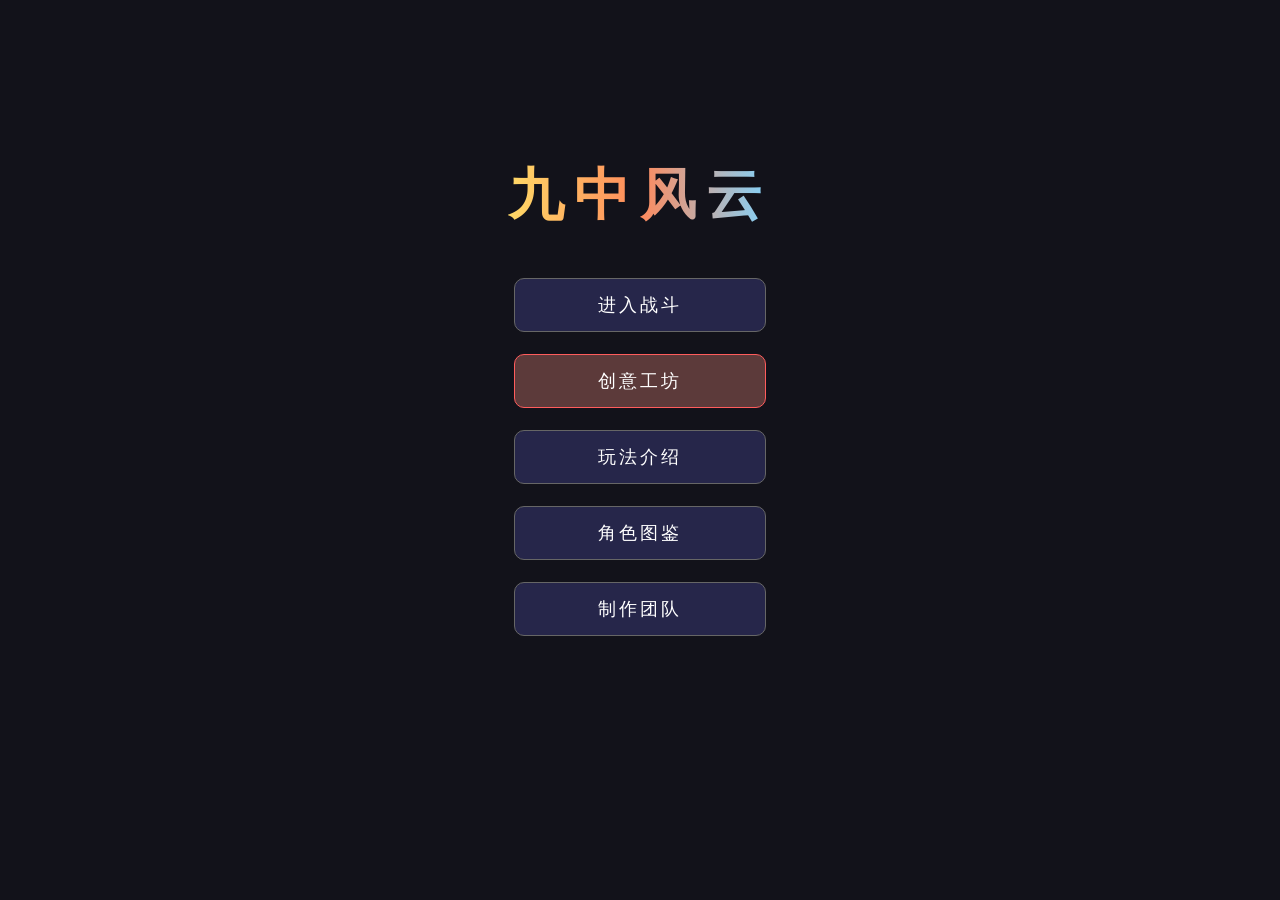
==== commit 9ba60045: "0" ====
--- a/index.html
+++ b/index.html
@@ -19,6 +19,8 @@
   .gameTitle { font-size: 56px; font-weight: 900; letter-spacing: 10px; background: linear-gradient(90deg, #ffd966, #ff8a5c, #7fd4ff); -webkit-background-clip: text; color: transparent; margin-bottom: 40px; }
   .menuButtons { display: flex; flex-direction: column; gap: 14px; width: 260px; }
   .menuButtons button { font-size: 18px; padding: 14px; border-radius: 10px; background: #26264a; letter-spacing: 3px; }
+  .menuButtons button.workshop { background: #5c3a3a; border-color: #ff5c5c; }
+  .menuButtons button.workshop:hover { background: #804a4a; }
   
   .pageHeader { display: flex; justify-content: space-between; border-bottom: 1px solid #444; padding-bottom: 8px; margin-bottom: 14px; align-items: center; }
   .pageHeader h2 { margin: 0; color: #ffd966; }
@@ -34,6 +36,8 @@
   .charCard { border: 1px solid #444; border-radius: 8px; padding: 10px; background: #1c1c2c; min-width: 150px; cursor: pointer; transition: 0.2s; user-select: none; }
   .charCard.selected { border-color: #4caf50; box-shadow: 0 0 10px rgba(76,175,80,0.5); background: #1e3020; }
   .charCard.disabled { opacity: 0.5; cursor: not-allowed; }
+  .charCard.ws { border-color: #ff8a5c; }
+  .charCard.ws.selected { border-color: #4caf50; }
   
   .battlefield { display: flex; justify-content: space-between; gap: 20px; margin: 16px 0; }
   .side { flex: 1; background: #1c1c2c; padding: 10px; border-radius: 10px; border: 1px solid #333; }
@@ -45,6 +49,9 @@
   .battle-card.dead { opacity: 0.3; }
   .battle-card.offField { opacity: 0.3; border: 2px dashed #888; }
   .battle-card.selectable { cursor: pointer; border: 2px solid #4caf50; box-shadow: 0 0 10px #4caf50; }
+  .battle-card.locked { opacity: 0.3; filter: grayscale(1); pointer-events: none; }
+  .mu-card { margin-left: 20px; margin-top: 4px; padding: 4px 8px; background: #2a2a20; border: 1px dashed #a89c4a; border-radius: 6px; font-size: 11px; }
+  .mu-card.selectable { cursor: pointer; border: 2px solid #4caf50; box-shadow: 0 0 10px #4caf50; }
   .hp-bar { height: 6px; background: #333; border-radius: 3px; margin: 4px 0; overflow: hidden; }
   .hp-fill { height: 100%; background: #ff5c5c; transition: 0.2s; }
   .buffs { color: #aaa; margin-top: 4px; line-height: 1.4; word-break: break-all; font-size: 11px; }
@@ -63,7 +70,8 @@
   <div id="page-menu" class="page active">
     <div class="gameTitle">九中风云</div>
     <div class="menuButtons">
-      <button onclick="showPage('page-battle')">进入战斗</button>
+      <button onclick="showPage('page-battle', false)">进入战斗</button>
+      <button class="workshop" onclick="showPage('page-battle', true)">创意工坊</button>
       <button onclick="showPage('page-guide')">玩法介绍</button>
       <button onclick="showPage('page-codex')">角色图鉴</button>
       <button onclick="showPage('page-team')">制作团队</button>
@@ -79,6 +87,7 @@
       <p>4. 若当前心数为 0，角色死亡后不再复活（彻底死亡）。</p>
       <p>5. 当一方场上角色全部阵亡，且无等待复活的角色时，该方判负。</p>
       <p>6. 真实伤害无视护盾、无视增减伤。机制抹杀无视任何保命手段。</p>
+      <p>7. 创意工坊模式包含额外的可选角色。</p>
     </div>
   </div>
 
@@ -97,7 +106,7 @@
   </div>
 
   <div id="page-battle" class="page">
-    <div class="pageHeader"><h2>选择出战角色（3名）</h2><button onclick="showPage('page-menu')">← 返回主页</button></div>
+    <div class="pageHeader"><h2 id="battleTitle">选择出战角色（3名）</h2><button onclick="showPage('page-menu')">← 返回主页</button></div>
     <div class="pool" id="charPool"></div>
     <div style="display:flex; justify-content:space-between; align-items:center; background:#1c1c2c; padding:10px; border-radius:8px;">
       <div>已选顺序：<span id="selectedNames" style="color:#4caf50; font-weight:bold;">未选择</span></div>
@@ -122,6 +131,7 @@
       <div>AI技能点：<span id="aSP" style="color:#ff5c5c;">3</span>/5</div>
       <div>玩家心：<span id="pHearts">5</span> <span id="pError" style="color:#ff4444;font-size:12px;"></span></div>
       <div>AI心：<span id="aHearts">5</span> <span id="aError" style="color:#ff4444;font-size:12px;"></span></div>
+      <div id="shinjukuStatus" style="color:#ff5c5c; font-weight:bold; display:none;">⚔️ 新宿决战</div>
     </div>
 
     <div class="battlefield">
@@ -148,7 +158,6 @@
   return state.sides.player.team.concat(state.sides.ai.team).find(c => c.uid === uid) || null;
 }
 
-// 决斗隔离判断：非回血/非加盾效果均需通过此检查
 function isDuelProtected(actor, target) {
   if (!target || !target.effects || !target.effects.duel) return false;
   if (actor && actor.uid === target.uid) return false;
@@ -156,7 +165,65 @@
   return true;
 }
 
-/* ================== 角色数据（精卫完整保留） ================== */
+function isOnField(c) {
+  return c && c.alive && c.effects.offField === 0;
+}
+
+function isUltBlocked(actor) {
+  const enemyTeam = state.sides[actor.side === 'player' ? 'ai' : 'player'].team;
+  return enemyTeam.some(c => isOnField(c) && c.effects.heZongActive > 0);
+}
+
+function hasBigMuOnSide(side) {
+  return state.sides[side].team.some(c => isOnField(c) && c.effects.bigHuaiMu);
+}
+
+function updateSujinAtk(actor) {
+  if (!actor || actor.id !== 'sujin') return;
+  const buff = actor.effects.heZongBuff > 0 ? 4 : 0;
+  actor.atk = round1(actor.baseAtk + actor.effects.swordSteles + actor.effects.baoxueBurst * 2 + buff);
+}
+
+function canAttackMu(actor, skillKey, t) {
+  if (actor.effects.duel) return false;
+  if (skillKey === 'basic') return true;
+  if (skillKey === 'jing_he') return true;
+  if (actor.id === 'g' && skillKey === 's1') return false;
+  return t.type === 'single';
+}
+
+function makeMuTargetsFor(ling) {
+  const mus = [];
+  if (!ling || !ling.alive || ling.effects.offField > 0) return mus;
+  if (ling.effects.bigHuaiMu) {
+    mus.push({
+      uid: `${ling.uid}-bigMu`, id: 'mu_target_big', name: '巨大棍木',
+      side: ling.side, hp: ling.effects.bigHuaiMu.hp, maxHp: 36, alive: true,
+      isMuTarget: true, isBigMu: true, parentLing: ling,
+      effects: {}, counters: {}
+    });
+  }
+  ling.effects.huaiMuHp.forEach((hp, i) => {
+    mus.push({
+      uid: `${ling.uid}-mu-${i}`, id: 'mu_target', name: '棍木',
+      side: ling.side, hp, maxHp: 12, alive: true,
+      isMuTarget: true, muIndex: i, parentLing: ling,
+      effects: {}, counters: {}
+    });
+  });
+  return mus;
+}
+
+function getAoeTargetsWithMu(actor) {
+  const chars = getAoeTargets(actor);
+  const mus = [];
+  chars.forEach(e => {
+    if (e.id === 'ling') mus.push(...makeMuTargetsFor(e));
+  });
+  return { chars, mus };
+}
+
+/* ================== 角色数据 ================== */
 const TEMPLATES = {
   g: { 
     id:'g', name:'G哥', atk:8, maxHp:48, 
@@ -194,7 +261,7 @@
       basic:{name:'普攻', type:'aoe', desc:'对敌方全体造成100%直伤，恢复1技能点。'}, 
       s1:{name:'赞美七休日', type:'single', desc:'消耗1技能点。60%概率200%伤，20%概率400%伤，19%概率放假1轮，1%概率放假7轮。回8血。'}, 
       s2:{name:'王从天降，愤怒狰狞', type:'aoe', desc:'消耗1技能点。造成全队攻击力160%的伤害，均摊。'}, 
-      ult:{name:'神临', type:'single', desc:'释放5次技能后可释放。机制抹杀一名敌方角色（无视免死、减伤、护盾与暴走转移），闭春寒回其生命上限80%的血，回1技能点。'} 
+      ult:{name:'神临', type:'single', desc:'释放5次技能后可释放。机制抹杀一名敌方角色（无视免死、减伤、护盾、暴走转移及一切复活/保命机制），闭春寒回其生命上限80%的血，回1技能点。'} 
     }, 
     passive:'【亡命之徒】：死时不扣心，全队回15血、+4攻、回5技能点。无法复活。' 
   }, 
@@ -213,13 +280,13 @@
     skills:{ 
       basic:{name:'普攻', type:'single', desc:'对敌方单体造成其当前HP 10%的直伤，恢复1技能点。'}, 
       s1:{name:'血潮', type:'self', desc:'消耗1技能点。扣自身10血，全队回15血。'}, 
-      s2:{name:'吃个桃桃', type:'self', desc:'消耗1技能点。选择形态一或二。'}, 
+      s2:{name:'吃个桃桃', type:'self', desc:'累计释放3次二技能才消耗1技能点。选择形态一或二。'}, 
       ult:{name:'狂欢之夜', type:'self', desc:'我方受击91后可释放。自身变30血，清空敌方技能点，施加2轮恐惧。'} 
     }, 
     passive:'【向死而生】：队友低血触发暴走，转移伤害。暴走死亡可保队友。' 
   }, 
   jing: { 
-    id:'jing', name:'精卫', atk:6, maxHp:50, 
+    id:'jing', name:'五条悟', atk:6, maxHp:50, 
     skills:{ 
       basic:{name:'五条悟打拳', type:'single', desc:'造成100%伤，附黑闪。'}, 
       s1:{name:'术式顺转/反转', type:'single', desc:'苍：耗1点，全体80%伤或友方再动。赫：耗2血，单体150%伤。'}, 
@@ -233,38 +300,88 @@
     skills:{ 
       basic:{name:'普攻', type:'single', desc:'造成100%伤，回5血。'}, 
       s1:{name:'棍木啊', type:'aoe', desc:'对全体造成100%伤。'}, 
-      s2:{name:'小棍木来喽', type:'self', desc:'召2根棍木（替伤/加攻/回血）。'}, 
-      ult:{name:'槐木之主', type:'self', desc:'队友全死时释放。召巨大棍木，加攻血上限。'} 
+      s2:{name:'小棍木来喽', type:'self', desc:'召2根棍木（加攻/回血，棍木需被单独攻击才会受损）。'}, 
+      ult:{name:'棍木之主', type:'self', desc:'队友全死时释放，每条命限1次，每方场上最多1根巨大棍木。召巨大棍木，加攻血上限。'} 
     }, 
-    passive:'【你们全都是棍木】：死时不复活。队友死加攻血。' 
+    passive:'【你们全都是棍木】：队友死加攻血；队友阵亡后因 01 在场无法复活。01 自身可正常复活。' 
   }, 
   jianyun: { 
     id:'jianyun', name:'剪云', atk:0, maxHp:42, 
     skills:{ 
       basic:{name:'检索HP', type:'single', desc:'7点真伤，获1点碎片。'}, 
       s1:{name:'更改HP', type:'ally', desc:'回7血（可超上限至50），获1点碎片。'}, 
-      s2:{name:'【 】', type:'single', desc:'3伤，施加『 』标记。'}, 
-      ult:{name:'获得管理员权限', type:'self', desc:'7碎片释放，技能全强化，立即行动。'} 
+      s2:{name:'【 】', type:'single', desc:'3伤，施加『 』标记。若目标在决斗中，打断决斗。'}, 
+      ult:{name:'获得管理员权限', type:'self', desc:'7碎片释放，技能全强化，立即行动。可放弃强化直接结束回合。'} 
     }, 
     passive:'【权限碎片】：其他人行动或受影响获0.5碎片。' 
-  } 
+  },
+  sujin: {
+    id:'sujin', name:'素锦', atk:7, maxHp:56,
+    skills:{
+      basic:{name:'普攻', type:'single', desc:'优先攻击血量最高的敌方单位，造成100% ATK。若连续攻击同一目标2次，额外造成一次3点真实伤害。'},
+      s1:{name:'王座', type:'single', desc:'对敌方单体造成60% ATK伤害，并使目标血量上限降低2点（死亡后恢复，最多降低6点）。'},
+      s2:{name:'爆血', type:'self', desc:'爆开1-3座剑碑，每座+2 ATK持续3回合；爆血期间不可生成剑碑；结束后1回合冷却。'},
+      ult:{name:'合纵', type:'self', desc:'累计造成72点伤害后可释放，释放后清空计数，每条命限1次。持续2轮，我方每人+4 ATK，期间敌方禁用大招。'}
+    },
+    passive:'【神碑护主】：每回合生成1座剑碑（最多7座，1血不可行动）。每座+1 ATK，素锦回合开始回2血。素锦死亡时若有剑碑则复活（每座5血），剑碑全碎。触发后剑碑仅在3心及以下生成，且神碑护主不可再触发。'
+  },
+  chuzihang: {
+    id:'chuzihang', name:'楚子航', atk:8, maxHp:54,
+    skills:{
+      basic:{name:'普攻', type:'single', desc:'对敌方单体造成100% ATK伤害。'},
+      s1:{name:'爆血', type:'self', desc:'回复3HP，选择获得1-3层「爆血」持续3回合（每轮结束减1）。每层+2ATK，+3HP上限。结束后冷却4轮，并虚弱2回合（ATK-1.5，HP上限-4）。'},
+      s2:{name:'复仇', type:'single', desc:'对敌方单体造成80% ATK伤害，并对此时对自身造成最高伤害的敌方额外造成60% ATK伤害。'},
+      ult:{name:'君焰', type:'aoe', desc:'自身HP≥20时可放，每命限一次。消耗10HP，对敌方全体造成225% ATK伤害，HP最高的额外受50% ATK。'}
+    },
+    passive:'【永不熄灭的黄金瞳】：每次攻击时使受到攻击的敌方额外受到2点真伤。'
+  },
+  shishanhong: {
+    id:'shishanhong', name:'尸山·红', atk:6, maxHp:50,
+    skills:{
+      basic:{name:'普攻', type:'single', desc:'对敌方单体造成100% ATK伤害。'},
+      s1:{name:'吞食尸体', type:'self', desc:'自身ATK+1，HP上限+3，持续3回合，不可叠加。'},
+      s2:{name:'尸体喷发', type:'aoe', desc:'对敌方随机1~3名造成100% ATK伤害，并为被攻击者挂上1层「尸油」。'},
+      ult:{name:'尸油爆燃', type:'aoe', desc:'敌方「尸油」达到5层时可释放。对目标消耗所有尸油，每层受到50% ATK伤害，并使其陷入「燃烧」2轮（每有一人行动受1点伤害）。'}
+    },
+    passive:'【尸山】：本局双方总死亡次数达到1/3/5/7时，永久+1ATK，+3HP上限。'
+  },
+  sukuna: {
+    id:'sukuna', name:'宿傩', atk:8, maxHp:44,
+    skills:{
+      basic:{name:'让人恼火啊，臭小鬼', type:'single', desc:'对敌方单体造成100% ATK伤害，10%概率下次附带黑闪。（惠皮：造成100%ATK伤害，下次攻击附带黑闪）'},
+      s1:{name:'捌', type:'single', desc:'对敌方单体造成其当前血量18%的真伤，若其血量低于40%，则为27%。若此时自身HP低于40%，则为自身回复5HP。（惠皮：召唤魔虚罗与颚兔，全局仅一次）'},
+      s2:{name:'空间斩', type:'single', desc:'对敌方单体造成12点真伤，下个轮次开始时生效。（惠皮：消耗4HP造成100%ATK+8真伤）'},
+      ult:{name:'伏魔御厨子（贷款版）', type:'aoe', desc:'全局仅一次。对自身外所有单位随机造成1~5次40%ATK伤害，并对敌方全体造成250%ATK伤害。（惠皮：对敌方单体300%ATK，附带黑闪）'}
+    },
+    passive:'【两嘴四手 / 十影轮盘】：原皮攻击附带50%伤害的普攻；惠皮减伤10%，行动回2HP。召唤物死亡加攻回血。'
+  }
 };
-// 精卫(jing)暂时下架，不在可选池中；数据仍完整保留在 TEMPLATES 里。
-const POOL = ['g', 'soup', 'dun', 'bi', 'luo', 'tao', 'ling', 'jianyun'];
+
+const STANDARD_POOL = ['g', 'soup', 'dun', 'bi', 'luo', 'tao', 'ling', 'jianyun', 'sujin'];
+const WORKSHOP_POOL = [...STANDARD_POOL, 'chuzihang', 'shishanhong', 'sukuna'];
 
 /* ================== 全局状态 ================== */
 let selectedOrder = [];
+let isWorkshopMode = false;
 let state = {
   round: 1, turnIndex: 0, order: [], firstSide: 'player',
   sides: { 
     player: { hearts: 5, errorHearts: 0, sp: 3, team: [] }, 
     ai: { hearts: 5, errorHearts: 0, sp: 3, team: [] } 
   },
-  gameOver: false, currentActor: null, pendingSkill: null, logs: [], globalDamageTaken: { player: 0, ai: 0 }, soupHistory: {}, pendingRevive: [], extraActorUid: null, extraTurnFromCang: false
+  gameOver: false, currentActor: null, pendingSkill: null, logs: [], globalDamageTaken: { player: 0, ai: 0 }, soupHistory: {}, pendingRevive: [], extraActorUid: null, extraTurnFromCang: false,
+  globalDeathCount: 0, delayedDamage: [], shinjukuShowdown: false
 };
 
 /* ================== 页面控制 ================== */
-function showPage(id) {
+function showPage(id, workshop = false) {
+  if (id === 'page-battle') {
+    isWorkshopMode = workshop;
+    selectedOrder = [];
+    document.getElementById('battleTitle').textContent = isWorkshopMode ? '选择出战角色（创意工坊）' : '选择出战角色（3名）';
+    renderPool();
+    updateStartBtn();
+  }
   document.querySelectorAll('.page').forEach(p => p.classList.remove('active'));
   document.getElementById(id).classList.add('active');
   if (id === 'page-codex') renderCodex();
@@ -275,14 +392,15 @@
   const wrap = document.getElementById('codexWrap');
   if (!wrap) return;
   wrap.innerHTML = '';
-
   Object.values(TEMPLATES).forEach(t => {
     const div = document.createElement('div');
     div.className = 'codexCard';
-    const enabled = POOL.includes(t.id);
-
-    let html = `<h2>${t.name}${enabled ? '' : '<span style="font-size:13px;color:#888;font-weight:normal;margin-left:8px;">（未开放）</span>'}</h2>
-      <div class="codexStat">攻击力：${t.id==='tao'||t.id==='jianyun'?'动态':t.atk}　生命值：${t.maxHp}</div>`;
+    const enabled = WORKSHOP_POOL.includes(t.id);
+    const isWs = !STANDARD_POOL.includes(t.id);
+    const atkDisplay = (t.id === 'tao' || t.id === 'jianyun' || t.id === 'sukuna') ? '动态' : t.atk;
+
+    let html = `<h2>${t.name}${isWs ? '<span style="font-size:13px;color:#ff8a5c;margin-left:8px;">（创意工坊）</span>' : ''}${enabled ? '' : '<span style="font-size:13px;color:#888;font-weight:normal;margin-left:8px;">（未开放）</span>'}</h2>
+      <div class="codexStat">攻击力：${atkDisplay}　生命值：${t.maxHp}</div>`;
 
     const order = ['basic', 's1', 's2', 'ult'];
     const labels = { basic: '普攻', s1: '一技能', s2: '二技能', ult: '大招' };
@@ -309,11 +427,14 @@
 function renderPool() {
   const poolDiv = document.getElementById('charPool');
   poolDiv.innerHTML = '';
-  POOL.forEach(id => {
+  const pool = isWorkshopMode ? WORKSHOP_POOL : STANDARD_POOL;
+  pool.forEach(id => {
     const t = TEMPLATES[id];
     const div = document.createElement('div');
-    div.className = 'charCard' + (selectedOrder.includes(id) ? ' selected' : '');
-    div.innerHTML = `<h3>${t.name}</h3><div>ATK: ${id==='tao'||id==='jianyun'?'动态':t.atk} | HP: ${t.maxHp}</div>`;
+    const isWs = !STANDARD_POOL.includes(id);
+    div.className = 'charCard' + (selectedOrder.includes(id) ? ' selected' : '') + (isWs ? ' ws' : '');
+    const atkDisplay = (id === 'tao' || id === 'jianyun' || id === 'sukuna') ? '动态' : t.atk;
+    div.innerHTML = `<h3>${t.name}${isWs ? '🎨' : ''}</h3><div>ATK: ${atkDisplay} | HP: ${t.maxHp}</div>`;
     div.onclick = () => {
       const idx = selectedOrder.indexOf(id);
       if (idx > -1) selectedOrder.splice(idx, 1);
@@ -336,8 +457,10 @@
   isStarting = true;
   showPage('page-game');
   document.getElementById('gameOverBanner').style.display = 'none';
-  
-  const aiOrder = POOL.slice().sort(() => Math.random() - 0.5).slice(0, 3);
+  document.getElementById('shinjukuStatus').style.display = 'none';
+  
+  const pool = isWorkshopMode ? WORKSHOP_POOL : STANDARD_POOL;
+  let aiOrder = pool.slice().sort(() => Math.random() - 0.5).slice(0, 3);
   
   state = {
     round: 1, turnIndex: 0, order: [], firstSide: Math.random() < 0.5 ? 'player' : 'ai',
@@ -345,7 +468,8 @@
       player: { hearts: 5, errorHearts: 0, sp: 3, team: [] }, 
       ai: { hearts: 5, errorHearts: 0, sp: 3, team: [] } 
     },
-    gameOver: false, currentActor: null, pendingSkill: null, logs: [], globalDamageTaken: { player: 0, ai: 0 }, soupHistory: {}, pendingRevive: [], extraActorUid: null, extraTurnFromCang: false
+    gameOver: false, currentActor: null, pendingSkill: null, logs: [], globalDamageTaken: { player: 0, ai: 0 }, soupHistory: {}, pendingRevive: [], extraActorUid: null, extraTurnFromCang: false,
+    globalDeathCount: 0, delayedDamage: [], shinjukuShowdown: false
   };
   
   state.sides.player.team = selectedOrder.map((id, i) => createChar(id, 'player', i));
@@ -365,15 +489,36 @@
   return {
     uid: side + '-' + pos + '-' + id, id, side, pos, name: t.name, baseAtk: t.atk, atk: t.atk,
     maxHp: t.maxHp, hp: t.maxHp, alive: true,
-    effects: { poison:0, duel:null, shield:0, domain:0, skipTurn:0, hope:0, blackRoom:0, blackRoomDmg:0, wan:0, fear:0, berserk:0, infinity:0, blackFlash:0, huaiMuHp:[], bigHuaiMu:null, blessing:0, offField:0, marked:false, xinYue:0 },
-    counters: { gDealt:0, gTaken:0, soupDmg:0, dunTaken:0, dunImmortalUsed:false, biSkills:0, luoShuaqi:0, jingCang:false, jingHe:false, jingUltUsed:false, jingCangChain:false, taoForm:0, taoRevived:0, taoTaken:0, lingDeadAlliesTracked:0, jianyunFragments:0, adminPrivilege:0, lastMarkedHp:0 },
+    effects: { 
+      poison:0, duel:null, shield:0, domain:0, skipTurn:0, hope:0, blackRoom:0, blackRoomDmg:0, wan:0, fear:0, berserk:0, infinity:0, blackFlash:0, huaiMuHp:[], bigHuaiMu:null, blessing:0, offField:0, marked:false, markedByUid:null, xinYue:0, maxHpDown:0, swordSteles:0, baoxueActive:0, baoxueCooldown:0, baoxueBurst:0, heZongActive:0, heZongBuff:0,
+      czBaoxueLayers:0, czBaoxueTurns:0, czBaoxueCd:0, czWeakTurns:0, czHighestDmgUid:null, czHighestDmg:0,
+      ssSwallowTurns:0, shiyou:0, burning:0,
+      skForm:'yuan', skMoxuluoHp:0, skEguanHp:0, skMoxuluoAlive:false, skEguanAlive:false
+    },
+    counters: { 
+      gDealt:0, gTaken:0, soupDmg:0, dunTaken:0, dunImmortalUsed:false, biSkills:0, luoShuaqi:0, jingCang:false, jingHe:false, jingUltUsed:false, jingCangChain:false, taoForm:0, taoS2Count:0, taoRevived:0, taoTaken:0, lingDeadAlliesTracked:0, lingUltUsed:false, jianyunFragments:0, adminPrivilege:0, lastMarkedHp:0, sujinRevived:false, heZongDmg:0, heZongUsed:false, lastAttackUid:null, consecutiveHits:0,
+      czUltUsed:false, ssDeadTracked:0, skUltUsed:false, skMortUsed:false
+    },
     lastPassiveRound: 0
   };
 }
 
 function buildOrder() {
-  const f = state.firstSide, s = f === 'player' ? 'ai' : 'player';
-  state.order = [{side:f,pos:0},{side:s,pos:0},{side:f,pos:1},{side:s,pos:1},{side:f,pos:2},{side:s,pos:2}];
+  if (state.shinjukuShowdown) {
+    const pJing = state.sides.player.team.find(c => c.id === 'jing' && isOnField(c));
+    const aSukuna = state.sides.ai.team.find(c => c.id === 'sukuna' && isOnField(c));
+    const pSukuna = state.sides.player.team.find(c => c.id === 'sukuna' && isOnField(c));
+    const aJing = state.sides.ai.team.find(c => c.id === 'jing' && isOnField(c));
+    const order = [];
+    if (pJing) order.push({side:'player', pos: pJing.pos});
+    if (aSukuna) order.push({side:'ai', pos: aSukuna.pos});
+    if (pSukuna) order.push({side:'player', pos: pSukuna.pos});
+    if (aJing) order.push({side:'ai', pos: aJing.pos});
+    state.order = order;
+  } else {
+    const f = state.firstSide, s = f === 'player' ? 'ai' : 'player';
+    state.order = [{side:f,pos:0},{side:s,pos:0},{side:f,pos:1},{side:s,pos:1},{side:f,pos:2},{side:s,pos:2}];
+  }
 }
 
 function addFragment(actor, amount) {
@@ -382,6 +527,28 @@
 }
 
 /* ================== 核心驱动 ================== */
+function checkShinjukuShowdown() {
+  if (state.shinjukuShowdown) return;
+  const pJing = state.sides.player.team.find(c => c.id === 'jing' && isOnField(c));
+  const aSukuna = state.sides.ai.team.find(c => c.id === 'sukuna' && isOnField(c));
+  const pSukuna = state.sides.player.team.find(c => c.id === 'sukuna' && isOnField(c));
+  const aJing = state.sides.ai.team.find(c => c.id === 'jing' && isOnField(c));
+
+  if ((pJing && aSukuna) || (pSukuna && aJing)) {
+    state.shinjukuShowdown = true;
+    document.getElementById('shinjukuStatus').style.display = 'block';
+    log("⚔️【新宿决战】五条悟与宿傩展开了决战！其他角色被排除在战斗之外！");
+    const sk = pSukuna || aSukuna;
+    if (sk) {
+      sk.effects.skForm = 'hui';
+      sk.atk = 6;
+      sk.maxHp = 54;
+      log(`【形态转换】宿傩被迫切换为 惠皮`);
+    }
+    buildOrder();
+  }
+}
+
 function startRound() {
   if (state.gameOver) return;
   
@@ -389,28 +556,51 @@
   state.pendingRevive = [];
   reviveList.forEach(c => {
     if (c.side && state.sides[c.side]) {
-      c.alive = true; c.hp = c.maxHp; c.atk = c.baseAtk;
-      c.effects = { poison:0, duel:null, shield:0, domain:0, skipTurn:0, hope:0, blackRoom:0, blackRoomDmg:0, wan:0, fear:0, berserk:0, infinity:0, blackFlash:0, huaiMuHp:[], bigHuaiMu:null, blessing:0, offField:0, marked:false, xinYue:0 };
+      c.alive = true;
+      if (c.id === 'ling') {
+        c.maxHp = round1(TEMPLATES.ling.maxHp + c.counters.lingDeadAlliesTracked * 15);
+      }
+      c.hp = c.maxHp;
+      c.atk = c.baseAtk;
+      c.effects = { poison:0, duel:null, shield:0, domain:0, skipTurn:0, hope:0, blackRoom:0, blackRoomDmg:0, wan:0, fear:0, berserk:0, infinity:0, blackFlash:0, huaiMuHp:[], bigHuaiMu:null, blessing:0, offField:0, marked:false, markedByUid:null, xinYue:0, maxHpDown:0, swordSteles:0, baoxueActive:0, baoxueCooldown:0, baoxueBurst:0, heZongActive:0, heZongBuff:0, czBaoxueLayers:0, czBaoxueTurns:0, czBaoxueCd:0, czWeakTurns:0, czHighestDmgUid:null, czHighestDmg:0, ssSwallowTurns:0, shiyou:0, burning:0, skForm:'yuan', skMoxuluoHp:0, skEguanHp:0, skMoxuluoAlive:false, skEguanAlive:false };
+      if (c.id === 'sujin') { c.counters.heZongUsed = false; c.counters.heZongDmg = 0; }
+      if (c.id === 'ling') { c.counters.lingUltUsed = false; }
+      if (c.id === 'tao') { c.counters.taoS2Count = 0; }
+      if (c.id === 'chuzihang') { c.counters.czUltUsed = false; }
+      if (c.id === 'sukuna') { c.counters.skUltUsed = false; c.counters.skMortUsed = false; }
       log(`【复活】${displayName(c)} 复活`);
     }
   });
 
+  checkShinjukuShowdown();
   checkGameOver();
   if (state.gameOver) return;
+
+  if (state.delayedDamage && state.delayedDamage.length > 0) {
+    const currentDelayed = [...state.delayedDamage];
+    state.delayedDamage = [];
+    currentDelayed.forEach(d => {
+      if (d.source && d.source.alive && d.target && d.target.alive) {
+        dealDamage(d.source, d.target, d.amount, d.type, '空间斩(延迟)');
+      }
+    });
+  }
 
   const all = state.sides.player.team.concat(state.sides.ai.team);
   all.forEach(c => {
     if (!c.alive) return;
     
+    if (state.shinjukuShowdown && c.id !== 'jing' && c.id !== 'sukuna') return;
+
     if (c.effects.domain > 0) { c.effects.domain--; if (c.effects.domain === 0) log(`${displayName(c)} 的领域结束`); }
     if (c.effects.blackRoom > 0) {
       c.effects.blackRoom--;
       if (c.effects.blackRoom === 0) {
         log(`${displayName(c)} 脱离小黑屋`);
-        const luo = all.find(x => x.id === 'luo' && x.side !== c.side);
+        const luo = all.find(x => x.id === 'luo' && x.side !== c.side && isOnField(x));
         if (luo) {
           const heal = round1(c.effects.blackRoomDmg * 0.1);
-          state.sides[luo.side].team.forEach(a => { if(a.alive) a.hp = round1(Math.min(a.maxHp, a.hp + heal)); });
+          state.sides[luo.side].team.forEach(a => { if(isOnField(a)) a.hp = round1(Math.min(a.maxHp, a.hp + heal)); });
           luo.counters.luoShuaqi += 5;
           log(`${displayName(luo)} 积攒5点耍起，全队回血${heal}`);
         }
@@ -427,6 +617,64 @@
     }
     if (c.effects.blessing > 0) c.effects.blessing--;
     if (c.effects.offField > 0) { c.effects.offField--; if (c.effects.offField===0) log(`${displayName(c)} 回到战场`); }
+    if (c.effects.heZongBuff > 0) {
+      c.effects.heZongBuff--;
+      if (c.effects.heZongBuff === 0) {
+        if (c.id === 'sujin') updateSujinAtk(c);
+        else c.atk = round1(Math.max(0, c.atk - 4));
+      }
+    }
+    if (c.effects.heZongActive > 0) c.effects.heZongActive--;
+    
+    if (c.id === 'chuzihang') {
+      if (c.effects.czBaoxueTurns > 0) {
+        c.effects.czBaoxueTurns--;
+        if (c.effects.czBaoxueTurns === 0) {
+          c.effects.czBaoxueLayers = 0;
+          c.effects.czBaoxueCd = 4;
+          c.effects.czWeakTurns = 2;
+          c.atk = round1(c.atk - 1.5);
+          c.maxHp = round1(c.maxHp - 4);
+          if (c.hp > c.maxHp) c.hp = c.maxHp;
+          log(`${displayName(c)} 的爆血结束，陷入虚弱（ATK-1.5，HP上限-4）`);
+        }
+      } else if (c.effects.czBaoxueCd > 0) {
+        c.effects.czBaoxueCd--;
+      }
+      if (c.effects.czWeakTurns > 0) {
+        c.effects.czWeakTurns--;
+        if (c.effects.czWeakTurns === 0) {
+          c.atk = round1(c.atk + 1.5);
+          c.maxHp = round1(c.maxHp + 4);
+          log(`${displayName(c)} 脱离虚弱状态（ATK+1.5，HP上限+4）`);
+        }
+      }
+    }
+    if (c.id === 'shishanhong' && c.effects.ssSwallowTurns > 0) {
+      c.effects.ssSwallowTurns--;
+      if (c.effects.ssSwallowTurns === 0) {
+        c.atk = round1(c.atk - 1);
+        c.maxHp = round1(c.maxHp - 3);
+        if (c.hp > c.maxHp) c.hp = c.maxHp;
+        log(`${displayName(c)} 的【吞食尸体】效果结束`);
+      }
+    }
+    if (c.id === 'shishanhong') {
+      const milestones = [1, 3, 5, 7];
+      let newMilestones = 0;
+      milestones.forEach(m => {
+        if (state.globalDeathCount >= m && c.counters.ssDeadTracked < m) {
+          c.counters.ssDeadTracked = m;
+          newMilestones++;
+        }
+      });
+      if (newMilestones > 0) {
+        c.atk = round1(c.atk + newMilestones);
+        c.maxHp = round1(c.maxHp + newMilestones * 3);
+        c.hp = round1(c.hp + newMilestones * 3);
+        log(`【尸山】${displayName(c)} 触发死亡里程碑，ATK+${newMilestones}，HP上限+${newMilestones*3}`);
+      }
+    }
   });
 
   ['player', 'ai'].forEach(side => {
@@ -456,6 +704,12 @@
     state.turnIndex++; 
     setTimeout(nextTurn, 200);
     return; 
+  }
+
+  if (state.shinjukuShowdown && actor.id !== 'jing' && actor.id !== 'sukuna') {
+    state.turnIndex++; 
+    setTimeout(nextTurn, 200);
+    return;
   }
   
   if (actor.effects.offField > 0) {
@@ -534,14 +788,21 @@
 }
 
 function processTurnStart(actor) {
+  if (state.shinjukuShowdown && actor.id !== 'jing' && actor.id !== 'sukuna') return;
+
   if (actor.effects.poison > 0) {
     actor.effects.poison--;
     dealDamage(null, actor, 6, 'direct', '毒化', { isAoe: true });
   }
   if (state.gameOver || !actor.alive) return;
-
-  // 只给自己阵营的剪云加碎片
-  const jianyunAlly = state.sides[actor.side].team.find(c => c.id === 'jianyun' && c.alive && c !== actor);
+  
+  if (actor.effects.burning > 0) {
+    dealDamage(null, actor, 1, 'true', '尸油燃烧');
+    actor.effects.burning--;
+    if (!actor.alive) return;
+  }
+
+  const jianyunAlly = state.sides[actor.side].team.find(c => c.id === 'jianyun' && isOnField(c) && c !== actor);
   if (jianyunAlly) addFragment(jianyunAlly, 0.5);
 
   if (actor.effects.xinYue > 0) {
@@ -554,13 +815,17 @@
     if (actor.lastPassiveRound === 0 || state.round - actor.lastPassiveRound >= 3) {
       actor.lastPassiveRound = state.round;
       state.sides[actor.side].team.forEach(c => {
-        if(c.alive) { c.hp = round1(Math.min(c.maxHp, c.hp + 4)); log(`${displayName(c)} 被鸡汤回复4.0血`); }
+        if(isOnField(c)) { c.hp = round1(Math.min(c.maxHp, c.hp + 4)); log(`${displayName(c)} 被鸡汤回复4.0血`); }
       });
     }
   }
 
   if (actor.id === 'jing') actor.hp = round1(Math.min(actor.maxHp, actor.hp + 2));
   
+  if (actor.id === 'sukuna' && actor.effects.skForm === 'hui') {
+    actor.hp = round1(Math.min(actor.maxHp, actor.hp + 2));
+  }
+
   if (actor.id === 'ling') {
     const deadAllies = state.sides[actor.side].team.filter(c => !c.alive && c !== actor).length;
     if (deadAllies > actor.counters.lingDeadAlliesTracked) {
@@ -580,17 +845,51 @@
       actor.effects.bigHuaiMu.hp = round1(Math.min(36, actor.effects.bigHuaiMu.hp + 5));
       log(`【巨大棍木】恢复5.0点HP`);
     }
-    if (actor.effects.bigHuaiMu) actor.hp = round1(Math.min(actor.maxHp, actor.hp + 5));
-    else if (actor.effects.huaiMuHp.length > 0) {
-      const aliveAllies = state.sides[actor.side].team.filter(c => c.alive && c !== actor).length;
+
+    if (actor.effects.bigHuaiMu) {
+      actor.hp = round1(Math.min(actor.maxHp, actor.hp + 5));
+      log(`【巨大棍木】${displayName(actor)} 回复5.0点HP`);
+    }
+    if (actor.effects.huaiMuHp.length > 0) {
+      const aliveAllies = state.sides[actor.side].team.filter(c => isOnField(c) && c !== actor).length;
       const healAmt = round1(actor.effects.huaiMuHp.length * (aliveAllies > 0 ? 1 : 2));
       actor.hp = round1(Math.min(actor.maxHp, actor.hp + healAmt));
+      log(`【棍木】${displayName(actor)} 回复${healAmt}点HP`);
     }
     updateLingAtk(actor);
   }
 
+  if (actor.id === 'sujin') {
+    if (actor.effects.baoxueCooldown > 0) {
+      actor.effects.baoxueCooldown--;
+    } else if (actor.effects.baoxueActive > 0) {
+      actor.effects.baoxueActive--;
+      if (actor.effects.baoxueActive === 0) {
+        actor.effects.baoxueBurst = 0;
+        actor.effects.baoxueCooldown = 2;
+        log(`【爆血】素锦的爆血效果结束，进入2回合冷却`);
+      }
+    }
+
+    if (actor.effects.baoxueActive === 0) {
+      const canGen = !actor.counters.sujinRevived || state.sides[actor.side].hearts <= 3;
+      if (canGen && actor.effects.swordSteles < 7) {
+        actor.effects.swordSteles++;
+        log(`【神碑护主】素锦生成1座剑碑（共${actor.effects.swordSteles}座）`);
+      }
+    }
+
+    if (actor.effects.swordSteles > 0) {
+      const heal = actor.effects.swordSteles * 2;
+      actor.hp = round1(Math.min(actor.maxHp, actor.hp + heal));
+      log(`【剑碑】${displayName(actor)} 回复${heal}点HP`);
+    }
+
+    updateSujinAtk(actor);
+  }
+
   if (actor.id === 'tao') {
-    const allies = state.sides[actor.side].team.filter(c => c.alive && c !== actor);
+    const allies = state.sides[actor.side].team.filter(c => isOnField(c) && c !== actor);
     if (allies.length > 0 && allies.every(c => c.hp < c.maxHp * 0.5) && actor.effects.berserk === 0) {
       actor.effects.berserk = 2;
       log(`【向死而生】触发！${displayName(actor)} 进入暴走状态`);
@@ -598,21 +897,30 @@
       allies.forEach(ally => {
         if (ally.effects.poison > 0) { actor.effects.poison += ally.effects.poison; ally.effects.poison = 0; log(`【暴走】${displayName(actor)} 吸收了 ${displayName(ally)} 的毒化`); }
         if (ally.effects.fear > 0) { actor.effects.fear += ally.effects.fear; ally.effects.fear = 0; log(`【暴走】${displayName(actor)} 吸收了 ${displayName(ally)} 的恐惧`); }
-        if (ally.effects.marked) { ally.effects.marked = false; actor.effects.marked = true; log(`【暴走】${displayName(actor)} 吸收了 ${displayName(ally)} 的『 』标记`); }
+        if (ally.effects.marked) { 
+          ally.effects.marked = false; 
+          actor.effects.marked = true; 
+          actor.effects.markedByUid = ally.effects.markedByUid;
+          ally.effects.markedByUid = null;
+          log(`【暴走】${displayName(actor)} 吸收了 ${displayName(ally)} 的『 』标记`); 
+        }
         if (ally.effects.blackRoom > 0) { actor.effects.blackRoom = Math.max(actor.effects.blackRoom, ally.effects.blackRoom); ally.effects.blackRoom = 0; log(`【暴走】${displayName(actor)} 吸收了 ${displayName(ally)} 的小黑屋`); }
       });
     }
     
     if (actor.effects.berserk > 0) {
       log(`【暴走】${displayName(actor)} 对敌方全体造成HP上限10%的伤害`);
-      getAoeTargets(actor).forEach(e => dealDamage(actor, e, round1(actor.maxHp * 0.1), 'direct', '暴走', { isAoe: true }));
+      const { chars, mus } = getAoeTargetsWithMu(actor);
+      const dmg = round1(actor.maxHp * 0.1);
+      chars.forEach(e => dealDamage(actor, e, dmg, 'direct', '暴走', { isAoe: true }));
+      mus.forEach(m => dealDamage(actor, m, dmg, 'direct', '暴走', { isAoe: true }));
     }
   }
 }
 
 function updateLingAtk(actor) {
   if (actor.id !== 'ling') return;
-  const aliveAllies = state.sides[actor.side].team.filter(c => c.alive && c !== actor).length;
+  const aliveAllies = state.sides[actor.side].team.filter(c => isOnField(c) && c !== actor).length;
   const numMu = actor.effects.huaiMuHp.length;
   let bonus = 0;
   if (aliveAllies > 0) bonus = numMu * 1;
@@ -626,6 +934,23 @@
   if (actor) {
     if (actor.effects.wan > 0) actor.effects.wan--;
     if (actor.effects.berserk > 0) actor.effects.berserk--;
+    
+    if (actor.id === 'sukuna' && actor.effects.skForm === 'hui') {
+      const enemies = getAoeTargets(actor);
+      if (enemies.length > 0) {
+        if (actor.effects.skMoxuluoAlive) {
+          const t = enemies[Math.floor(Math.random() * enemies.length)];
+          log(`【魔虚罗】对 ${displayName(t)} 使用退魔之剑`);
+          dealDamage(actor, t, round1(actor.atk * 1.2), 'direct', '退魔之剑');
+        }
+        if (actor.effects.skEguanAlive && enemies.some(e=>e.alive)) {
+          const alive = enemies.filter(e=>e.alive);
+          const t = alive[Math.floor(Math.random() * alive.length)];
+          log(`【颚兔】对 ${displayName(t)} 使用雷电`);
+          dealDamage(actor, t, round1(actor.atk * 1.6), 'direct', '雷电');
+        }
+      }
+    }
   }
   
   state.currentActor = null;
@@ -648,12 +973,54 @@
 
 /* ================== 伤害结算 ================== */
 function dealDamage(source, target, amount, type='direct', skillName='', options = {}) {
-  if (!target || !target.alive || amount <= 0 || target.effects.offField > 0) return;
+  if (!target || !target.alive || amount <= 0) return;
+
+  if (state.shinjukuShowdown) {
+    if (target.id !== 'jing' && target.id !== 'sukuna') return;
+    if (source && source.id !== 'jing' && source.id !== 'sukuna') return;
+  }
+  
+  if (target.isMuTarget) {
+    let dmg = round1(amount);
+    const ling = target.parentLing;
+    if (!ling || !ling.alive || ling.effects.offField > 0) return;
+    
+    if (target.isBigMu) {
+      if (!ling.effects.bigHuaiMu) return;
+      ling.effects.bigHuaiMu.hp = round1(ling.effects.bigHuaiMu.hp - dmg);
+      log(`[棍木] ${source ? displayName(source) : '效果'} 攻击巨大棍木，造成 ${dmg} 点伤害（剩余 ${ling.effects.bigHuaiMu.hp}）`);
+      if (ling.effects.bigHuaiMu.hp <= 0) {
+        ling.effects.bigHuaiMu = null;
+        log(`【巨大棍木】碎裂！`);
+        updateLingAtk(ling);
+      }
+    } else {
+      const idx = target.muIndex;
+      if (idx < 0 || idx >= ling.effects.huaiMuHp.length) return;
+      ling.effects.huaiMuHp[idx] = round1(ling.effects.huaiMuHp[idx] - dmg);
+      log(`[棍木] ${source ? displayName(source) : '效果'} 攻击棍木，造成 ${dmg} 点伤害（剩余 ${ling.effects.huaiMuHp[idx]}）`);
+      if (ling.effects.huaiMuHp[idx] <= 0) {
+        ling.effects.huaiMuHp.splice(idx, 1);
+        log(`【棍木】碎裂了一根！`);
+        updateLingAtk(ling);
+      }
+    }
+    return;
+  }
+  
+  if (target.effects.offField > 0) return;
   
   if (source && source.id === 'tao' && type !== 'true') amount = round1(target.hp * 0.1);
 
   let dmg = round1(amount);
   
+  if (target.id === 'chuzihang' && source && source.side !== target.side) {
+    if (!target.effects.czHighestDmgUid || dmg > target.effects.czHighestDmg) {
+      target.effects.czHighestDmgUid = source.uid;
+      target.effects.czHighestDmg = dmg;
+    }
+  }
+
   const jianyun = state.sides[target.side === 'player' ? 'ai' : 'player'].team.find(c => c.id === 'jianyun' && c.alive);
   const jianyunAlly = state.sides[target.side].team.find(c => c.id === 'jianyun' && c.alive && c !== source && c !== target);
   if (jianyun && source?.id !== 'jianyun') addFragment(jianyun, 0.5);
@@ -671,10 +1038,20 @@
     }
   }
 
-  // ===== 真实伤害 =====
+  if (target.id === 'sukuna' && target.effects.skMoxuluoAlive) {
+    target.effects.skMoxuluoHp = round1(target.effects.skMoxuluoHp - dmg);
+    log(`【魔虚罗】代替 ${displayName(target)} 承受了 ${dmg} 点伤害（剩余HP:${target.effects.skMoxuluoHp}）`);
+    if (target.effects.skMoxuluoHp <= 0) {
+      target.effects.skMoxuluoAlive = false;
+      target.atk = round1(target.atk + 1);
+      target.hp = round1(Math.min(target.maxHp, target.hp + 4));
+      log(`【魔虚罗】死亡！${displayName(target)} ATK+1，回复4HP`);
+    }
+    return;
+  }
+
   if (type === 'true') {
-    const tao = state.sides[target.side].team.find(c => c.id === 'tao' && c.alive && c.effects.berserk > 0);
-    // 决斗隔离：外部桃桃不能转移决斗中角色的伤害
+    const tao = state.sides[target.side].team.find(c => c.id === 'tao' && isOnField(c) && c.effects.berserk > 0);
     if (tao && tao !== target && !isDuelProtected(tao, target)) {
       const taoDmg = round1(dmg * 0.8);
       const targetDmg = round1(dmg - taoDmg);
@@ -683,6 +1060,7 @@
 
       target.hp = round1(target.hp - targetDmg);
       log(`[真实伤害] ${source ? displayName(source) : '效果'} 对 ${displayName(target)} 造成 ${targetDmg} 点真实伤害 (${skillName})`);
+      if (source && source.id === 'sujin') source.counters.heZongDmg = round1(source.counters.heZongDmg + targetDmg);
 
       tao.hp = round1(tao.hp - taoDmg);
       log(`[真实伤害] ${source ? displayName(source) : '效果'} 对 ${displayName(tao)} 造成 ${taoDmg} 点真实伤害 (${skillName})`);
@@ -707,6 +1085,7 @@
       log(`[真实伤害] ${source ? displayName(source) : '效果'} 对 ${displayName(target)} 造成 ${dmg} 点真实伤害 (${skillName})`);
 
       if (source && source.id === 'g') source.counters.gDealt = round1(source.counters.gDealt + dmg);
+      if (source && source.id === 'sujin') source.counters.heZongDmg = round1(source.counters.heZongDmg + dmg);
       if (target.id === 'g') target.counters.gTaken = round1(target.counters.gTaken + dmg);
       if (target.id === 'dun') target.counters.dunTaken = round1(target.counters.dunTaken + dmg);
       if (target.id === 'tao') target.counters.taoTaken = round1(target.counters.taoTaken + dmg);
@@ -725,9 +1104,10 @@
     }
   }
 
-  // ===== 普通/直伤 =====
   if (source && source.effects.blackFlash > 0) {
-    dmg = round1(dmg * 1.1); source.hp = round1(Math.min(source.maxHp, source.hp + 2)); source.effects.blackFlash--;
+    dmg = round1(dmg * 1.1);
+    source.hp = round1(Math.min(source.maxHp, source.hp + 4)); // 黑闪回复4HP
+    source.effects.blackFlash--;
   }
   if (source && source.effects.wan > 0) dmg = round1(dmg + dmg * 0.2);
   
@@ -738,7 +1118,9 @@
   if (target.id === 'jing') dmg = round1(dmg * (1 - target.effects.infinity * 0.025));
   if (target.effects.blessing > 0) dmg = round1(dmg * 0.9);
   
-  const dunAlly = state.sides[target.side].team.find(c => c.id === 'dun' && c.alive);
+  if (target.id === 'sukuna' && target.effects.skForm === 'hui') dmg = round1(dmg * 0.9);
+
+  const dunAlly = state.sides[target.side].team.find(c => c.id === 'dun' && isOnField(c));
   if (dunAlly) dmg = round1(dmg * 0.95);
 
   if (target.id === 'ling' && (target.effects.huaiMuHp.length > 0 || target.effects.bigHuaiMu)) {
@@ -757,51 +1139,12 @@
     if (Math.random() < 0.03 && source) { dealDamage(target, source, round1(amount * 0.5), 'direct', '反伤'); }
   }
 
-  const tao = state.sides[target.side].team.find(c => c.id === 'tao' && c.alive && c.effects.berserk > 0);
-  // 决斗隔离：外部桃桃不能转移决斗中角色的伤害
+  const tao = state.sides[target.side].team.find(c => c.id === 'tao' && isOnField(c) && c.effects.berserk > 0);
   if (tao && tao !== target && !isDuelProtected(tao, target)) {
     const transfer = round1(dmg * 0.8);
     dmg = round1(dmg - transfer);
     log(`【暴走】${displayName(tao)} 为 ${displayName(target)} 承受了 ${transfer} 点伤害`);
     dealDamage(source, tao, transfer, 'direct', '暴走转移');
-  }
-
-  if (target.id === 'ling') {
-    if (target.effects.huaiMuHp.length > 0) {
-      let absorbed = 0;
-      const isAoe = options.isAoe || false;
-      let hitCount = 0;
-
-      while (target.effects.huaiMuHp.length > 0 && dmg > 0) {
-        if (!isAoe && hitCount >= 1) break;
-
-        let hp = target.effects.huaiMuHp[0];
-        if (hp > dmg) {
-          target.effects.huaiMuHp[0] = round1(target.effects.huaiMuHp[0] - dmg);
-          absorbed = round1(absorbed + dmg); dmg = 0;
-          log(`【棍木】抵挡了 ${absorbed} 点伤害，当前棍木剩余血量：${target.effects.huaiMuHp.join(', ')}`);
-        } else {
-          absorbed = round1(absorbed + hp); dmg = round1(dmg - hp);
-          target.effects.huaiMuHp.shift();
-          hitCount++;
-          log(`【棍木】碎裂了一根，抵挡了 ${hp} 点伤害。`);
-          if (target.effects.huaiMuHp.length === 0) log(`【棍木】全部碎裂！`);
-        }
-      }
-      if (dmg > 0 && !isAoe && hitCount === 1) {
-        log(`[单体溢出] 溢出的 ${dmg} 点伤害直接作用于 ${displayName(target)}`);
-      }
-    } else if (target.effects.bigHuaiMu) {
-      let absorbed = round1(Math.min(target.effects.bigHuaiMu.hp, dmg));
-      target.effects.bigHuaiMu.hp = round1(target.effects.bigHuaiMu.hp - absorbed);
-      dmg = round1(dmg - absorbed);
-      if (absorbed > 0) log(`【巨大棍木】为 ${displayName(target)} 抵挡了 ${absorbed} 点伤害 (剩余HP:${target.effects.bigHuaiMu.hp})`);
-      if (target.effects.bigHuaiMu.hp <= 0) {
-        target.effects.bigHuaiMu = null;
-        log(`【巨大棍木】碎裂！`);
-      }
-    }
-    updateLingAtk(target);
   }
 
   if (dmg <= 0) { render(); return; }
@@ -816,6 +1159,7 @@
       if (!state.soupHistory) state.soupHistory = {};
       state.soupHistory[state.round] = round1((state.soupHistory[state.round] || 0) + dmg);
     }
+    if (source.id === 'sujin') source.counters.heZongDmg = round1(source.counters.heZongDmg + dmg);
   }
   if (target.id === 'g') target.counters.gTaken = round1(target.counters.gTaken + dmg);
   if (target.id === 'dun') target.counters.dunTaken = round1(target.counters.dunTaken + dmg);
@@ -830,27 +1174,49 @@
   if (!target.alive) return;
 
   if (!isTrueKill) {
-    const dun = state.sides[target.side].team.find(c => c.id === 'dun' && c.alive);
+    const dun = state.sides[target.side].team.find(c => c.id === 'dun' && isOnField(c));
     if (dun && !dun.counters.dunImmortalUsed) {
       dun.counters.dunImmortalUsed = true; target.hp = 1;
       log(`【不动明王】${displayName(dun)} 为 ${displayName(target)} 抵挡了致命伤害！`);
       return;
     }
+    if (target.id === 'sujin' && !target.counters.sujinRevived && target.effects.swordSteles > 0) {
+      const reviveHp = target.effects.swordSteles * 5;
+      const steles = target.effects.swordSteles;
+      log(`【神碑护主】${displayName(target)} 生命清零，${steles}座剑碑全部破碎！复活并回复${reviveHp}点HP`);
+      target.effects.swordSteles = 0;
+      target.effects.baoxueActive = 0;
+      target.effects.baoxueBurst = 0;
+      target.effects.baoxueCooldown = 2;
+      target.counters.sujinRevived = true;
+      target.counters.heZongDmg = 0;
+      target.counters.heZongUsed = false;
+      target.hp = round1(Math.min(target.maxHp, reviveHp));
+      updateSujinAtk(target);
+      return;
+    }
   } else {
-    log(`【机制抹杀】${displayName(target)} 被直接判定死亡，无视一切免死与转移。`);
+    log(`【机制抹杀】${displayName(target)} 被直接判定死亡，无视一切免死、转移与复活机制。`);
   }
 
   target.alive = false; target.hp = 0;
+  state.globalDeathCount++;
   log(`${displayName(target)} 死亡！`);
 
+  if (target.effects.maxHpDown > 0) {
+    target.maxHp = round1(target.maxHp + target.effects.maxHpDown);
+    log(`【王座】${displayName(target)} 的血量上限恢复（+${target.effects.maxHpDown}）`);
+    target.effects.maxHpDown = 0;
+  }
+
   if (target.id === 'tao' && target.effects.berserk > 0) {
-    const allies = state.sides[target.side].team.filter(c => c !== target && c.alive);
+    const allies = state.sides[target.side].team.filter(c => c !== target && isOnField(c));
     if (target.counters.taoRevived === 0) {
       allies.forEach(a => a.hp = a.maxHp); target.counters.taoRevived = 1;
-      log(`【向死而生】${displayName(target)} 暴走死亡，队友全部满血！`);
+      log(`【向死而生】${displayName(target)} 暴走死亡，在场队友全部满血！`);
     } else {
       allies.forEach(a => a.hp = round1(Math.min(a.maxHp, Math.max(a.hp, a.maxHp * 0.5))));
-      log(`【向死而生】${displayName(target)} 暴走死亡，队友恢复至50%血！`);
+      log(`【向死而生】${displayName(target)} 暴走死亡，在场队友恢复至50%血！`);
     }
   }
 
@@ -858,15 +1224,15 @@
   if (target.id === 'bi') {
     isPermanentDeath = true;
     state.sides[target.side].team.forEach(c => {
-      if (c !== target && c.alive) { c.hp = round1(Math.min(c.maxHp, c.hp + 15)); c.baseAtk = round1(c.baseAtk + 4); c.atk = round1(c.atk + 4); }
+      if (c !== target && isOnField(c)) { c.hp = round1(Math.min(c.maxHp, c.hp + 15)); c.baseAtk = round1(c.baseAtk + 4); c.atk = round1(c.atk + 4); }
     });
     state.sides[target.side].sp = Math.min(5, state.sides[target.side].sp + 5);
-    log(`【亡命之徒】${displayName(target)} 死亡，不扣心且无法复活，全队回15.0血，加4.0攻，回5点！`);
+    log(`【亡命之徒】${displayName(target)} 死亡，不扣心且无法复活，在场队友回15.0血，加4.0攻，回5点！`);
   }
 
   if (target.id === 'luo') {
-    state.sides[target.side].team.forEach(c => { if(c.alive) c.effects.blessing = 3; });
-    log(`【我相信你】${displayName(target)} 死亡，全队获得祝福减伤。`);
+    state.sides[target.side].team.forEach(c => { if(isOnField(c)) c.effects.blessing = 3; });
+    log(`【我相信你】${displayName(target)} 死亡，在场队友获得祝福减伤。`);
   }
 
   if (target.id === 'g' && target.effects.duel) {
@@ -882,18 +1248,48 @@
     if (other) {
       other.effects.duel = null;
       if (other.id === 'g') other.atk = round1(other.atk - 2);
+      
+      if (other.id === 'g' && killer && killer.uid === other.uid && other.alive) {
+        other.hp = round1(Math.min(other.maxHp, other.hp + 5));
+        state.extraActorUid = other.uid;
+        state.extraTurnFromCang = false;
+        log(`【再来再来】${displayName(other)} 决斗击杀 ${displayName(target)}，回复5.0点HP并获得额外回合！`);
+      }
     }
     target.effects.duel = null;
     if (target.id === 'g') target.atk = round1(target.atk - 2);
   }
 
-  if (target.id === 'ling') {
+  if (target.id === 'sukuna') {
+    if (target.effects.skMoxuluoAlive) {
+      target.effects.skMoxuluoAlive = false;
+      log(`【魔虚罗】随宿傩一起消散`);
+    }
+    if (target.effects.skEguanAlive) {
+      target.effects.skEguanAlive = false;
+      log(`【颚兔】随宿傩一起消散`);
+    }
+  }
+
+  if (state.shinjukuShowdown && target.id === 'jing') {
+    log("【新宿决战】五条悟死亡，决战结束！");
+    state.shinjukuShowdown = false;
+    document.getElementById('shinjukuStatus').style.display = 'none';
     isPermanentDeath = true;
-    log(`【你们全都是棍木】01 死后无法复活，且不扣心。`);
+    buildOrder();
+  }
+
+  if (state.shinjukuShowdown && target.id === 'sukuna') {
+    log("【新宿决战】宿傩死亡，游戏立即结束！");
+    state.gameOver = true; 
+    render();
+    document.getElementById('gameOverBanner').style.display = 'block';
+    document.getElementById('bannerTitle').textContent = target.side === 'player' ? '💀 失败' : '🏆 胜利！';
+    document.getElementById('bannerSub').textContent = target.side === 'player' ? '宿傩战败。' : '宿傩被击败，新宿决战胜利！';
+    return;
   }
 
   if (!isPermanentDeath) {
-    // 01 在场时，队友阵亡仍正常扣心，但不进入复活队列
     const lingInTeam = (target.id !== 'ling')
       ? state.sides[target.side].team.find(c => c.id === 'ling' && c.alive)
       : null;
@@ -916,13 +1312,10 @@
 
 function checkGameOver() {
   if (state.gameOver) return;
-  
   const pAlive = state.sides.player.team.filter(c => c.alive).length;
   const aAlive = state.sides.ai.team.filter(c => c.alive).length;
-  
   const pPending = state.pendingRevive.filter(c => c.side === 'player').length;
   const aPending = state.pendingRevive.filter(c => c.side === 'ai').length;
-
   if (pAlive === 0 && pPending === 0) {
     state.gameOver = true; render();
     document.getElementById('gameOverBanner').style.display = 'block';
@@ -938,47 +1331,108 @@
 
 /* ================== 技能目标与执行 ================== */
 function getAoeTargets(actor) {
-  const enemies = state.sides[actor.side === 'player' ? 'ai' : 'player'].team
-    .filter(c => c.alive && c.effects.offField === 0);
-  // 决斗中的人：AOE 也只能命中自己的决斗对手
+  let enemies = state.sides[actor.side === 'player' ? 'ai' : 'player'].team.filter(c => isOnField(c));
+  
+  if (state.shinjukuShowdown) {
+    if (actor.id === 'jing') enemies = enemies.filter(c => c.id === 'sukuna');
+    else if (actor.id === 'sukuna') enemies = enemies.filter(c => c.id === 'jing');
+    else enemies = [];
+  }
+
   if (actor.effects.duel) {
     return enemies.filter(c => c.uid === actor.effects.duel.uid);
   }
-  // 未在决斗中的人：AOE 不会波及正在决斗中的敌人
   return enemies.filter(c => !c.effects.duel);
 }
 
 function getValidTargets(actor, skillKey) {
   if (skillKey === 'tao_form1' || skillKey === 'tao_form2') return getAoeTargets(actor); 
-  
   if (skillKey === 'jing_cang') {
-    let allTargets = state.sides.player.team.concat(state.sides.ai.team).filter(c => c.alive && c.effects.offField === 0);
+    let allTargets = state.sides.player.team.concat(state.sides.ai.team).filter(c => isOnField(c));
     if (actor.counters.jingCangChain) {
       allTargets = allTargets.filter(c => c.side !== actor.side);
     }
+    if (state.shinjukuShowdown) allTargets = allTargets.filter(c => c.id === 'jing' || c.id === 'sukuna');
     return allTargets;
   }
-  
   if (actor.id === 'jianyun' && actor.counters.adminPrivilege > 0) {
     if (skillKey === 'basic') return getAoeTargets(actor);
-    if (skillKey === 's1') return state.sides[actor.side].team.filter(c => c.alive && c.effects.offField === 0);
-    if (skillKey === 's2') return state.sides[actor.side === 'player' ? 'ai' : 'player'].team.filter(c => c.alive && c.effects.offField === 0);
+    if (skillKey === 's1') return state.sides[actor.side].team.filter(c => isOnField(c));
+    if (skillKey === 's2') return state.sides[actor.side === 'player' ? 'ai' : 'player'].team.filter(c => isOnField(c));
     if (skillKey === 'ult') return [actor];
   }
+  
+  if (actor.id === 'chuzihang' && skillKey === 's1') return [actor];
+  if (actor.id === 'shishanhong' && skillKey === 's1') return [actor];
+  if (actor.id === 'sukuna' && skillKey === 's1' && actor.effects.skForm === 'hui' && actor.counters.skMortUsed) return [actor];
 
   const t = TEMPLATES[actor.id].skills[skillKey.split('_')[0]] || {type:'single'};
-  
-  if (t.type === 'self' || (skillKey === 'ult' && ['tao','jing','ling','dun','jianyun'].includes(actor.id) && t.type !== 'ally')) return [actor];
+  if (t.type === 'self' || (skillKey === 'ult' && ['tao','jing','ling','dun','jianyun','sujin','chuzihang','shishanhong','sukuna'].includes(actor.id) && t.type !== 'ally')) return [actor];
   if (t.type === 'aoe') return getAoeTargets(actor);
-  if (t.type === 'ally') return state.sides[actor.side].team.filter(c => c.alive && c.effects.offField === 0);
-  
-  const enemies = state.sides[actor.side === 'player' ? 'ai' : 'player'].team.filter(c => c.alive && c.effects.offField === 0);
-  if (actor.effects.duel) return enemies.filter(c => c.uid === actor.effects.duel.uid);
-  return enemies.filter(c => !c.effects.duel);
+  if (t.type === 'ally') return state.sides[actor.side].team.filter(c => isOnField(c));
+  
+  let enemies = state.sides[actor.side === 'player' ? 'ai' : 'player'].team.filter(c => isOnField(c));
+  if (state.shinjukuShowdown) {
+    if (actor.id === 'jing') enemies = enemies.filter(c => c.id === 'sukuna');
+    else if (actor.id === 'sukuna') enemies = enemies.filter(c => c.id === 'jing');
+    else enemies = [];
+  }
+
+  let validEnemies;
+  if (actor.effects.duel) validEnemies = enemies.filter(c => c.uid === actor.effects.duel.uid);
+  else validEnemies = enemies.filter(c => !c.effects.duel);
+  const results = [...validEnemies];
+  if (canAttackMu(actor, skillKey, t)) {
+    validEnemies.forEach(e => {
+      if (e.id === 'ling') results.push(...makeMuTargetsFor(e));
+    });
+  }
+  return results;
 }
 
 function executeSkill(actor, skillKey, target) {
   if (state.gameOver || !actor.alive) return;
+  
+  if (target && target.isMuTarget) {
+    const side = state.sides[actor.side];
+    let dmg = actor.atk;
+    let skillLabel = '普攻';
+    let isTrue = false;
+    if (skillKey === 'basic') {
+      if (!(actor.id === 'jianyun' && actor.counters.adminPrivilege > 0)) {
+        side.sp = Math.min(5, side.sp + 1);
+      }
+      if (actor.id === 'jianyun') { dmg = 7; isTrue = true; skillLabel = '检索HP'; }
+      else if (actor.id === 'tao') { dmg = 1; skillLabel = '普攻'; }
+    } else if (skillKey === 's2') {
+      side.sp = Math.max(0, side.sp - 1);
+      if (actor.id === 'g') { dmg = round1(actor.atk * 1.2); skillLabel = '肘飞来'; }
+      else if (actor.id === 'soup') { dmg = round1(actor.atk * 1.2); skillLabel = '鸡汤来喽'; }
+      else if (actor.id === 'sujin') { dmg = round1(actor.atk * 0.6); skillLabel = '王座'; }
+    } else if (skillKey === 's1' && actor.id === 'sujin') {
+      side.sp = Math.max(0, side.sp - 1);
+      dmg = round1(actor.atk * 0.6);
+      skillLabel = '王座';
+    } else if (skillKey === 'jing_he') {
+      actor.hp = round1(actor.hp - 2);
+      if (actor.hp <= 0) {
+        killCharacter(actor, null);
+        render();
+        if (!state.gameOver) finishTurn();
+        return;
+      }
+      dmg = round1(actor.atk * 1.5);
+      skillLabel = '赫';
+      actor.effects.infinity = Math.min(6, actor.effects.infinity + 1);
+    }
+    if (dmg > 0 && actor.alive) {
+      log(`${displayName(actor)} 使用【${skillLabel}】攻击棍木`);
+      dealDamage(actor, target, dmg, isTrue ? 'true' : 'direct', skillLabel);
+    }
+    render();
+    if (!state.gameOver) finishTurn();
+    return;
+  }
   
   const side = state.sides[actor.side];
   const t = TEMPLATES[actor.id];
@@ -987,7 +1441,7 @@
   if (skillKey === 'jing_he') skillName = '赫';
   if (skillKey === 'tao_form1') skillName = '桃桃形态一';
   if (skillKey === 'tao_form2') skillName = '桃桃形态二';
-  
+  if (skillKey.startsWith('sujin_baoxue_')) skillName = '爆血';
   if (actor.id === 'jianyun' && actor.counters.adminPrivilege > 0) {
     if (skillKey === 'basic') skillName = '蝶火燎原';
     if (skillKey === 's1') skillName = '新月盈满';
@@ -1002,7 +1456,7 @@
       side.sp = Math.min(5, side.sp + 1);
     }
   }
-  else if (skillKey !== 'ult' && skillKey !== 'jing_he' && !skillKey.includes('tao_form') && !(actor.id==='jianyun' && actor.counters.adminPrivilege > 0)) {
+  else if (skillKey !== 'ult' && skillKey !== 'jing_he' && !skillKey.includes('tao_form') && !skillKey.includes('sujin_baoxue') && !(actor.id==='jianyun' && actor.counters.adminPrivilege > 0) && !(actor.id === 'tao' && skillKey === 's2') && !(actor.id === 'chuzihang' && skillKey === 's1') && !(actor.id === 'sukuna' && skillKey === 's2' && actor.effects.skForm === 'hui')) {
     side.sp = Math.max(0, side.sp - 1);
   }
   
@@ -1015,15 +1469,27 @@
       if (skillKey === 'basic') {
         const enemies = getAoeTargets(actor);
         const dmg = enemies.length > 0 ? round1(27 / enemies.length) : 0;
-        enemies.forEach(e => dealDamage(actor, e, dmg, 'true', skillName, {isAoe: true}));
+        enemies.forEach(e => dealDamage(actor, e, dmg, 'direct', skillName, {isAoe: true}));
+        enemies.forEach(e => { if (e.id === 'ling') makeMuTargetsFor(e).forEach(m => dealDamage(actor, m, dmg, 'direct', skillName, {isAoe: true})); });
       } else if (skillKey === 's1') {
         actor.counters.jianyunFragments = round1(actor.counters.jianyunFragments - 1);
-        side.team.forEach(c => { 
-          if (c.alive && !isDuelProtected(actor, c)) c.effects.xinYue = 3; 
-        });
+        side.team.forEach(c => { if (isOnField(c) && !isDuelProtected(actor, c)) c.effects.xinYue = 3; });
       } else if (skillKey === 's2') {
         actor.counters.jianyunFragments = round1(actor.counters.jianyunFragments - 3);
-        if (target) { target.effects.offField = 2; log(`${displayName(target)} 被放逐离场2回合`); }
+        if (target) { 
+          target.effects.offField = 2; 
+          log(`${displayName(target)} 被放逐离场2回合`); 
+          if (target.effects.duel) {
+            const other = state.sides[target.effects.duel.side]?.team.find(c => c.uid === target.effects.duel.uid);
+            if (other) {
+              other.effects.duel = null;
+              if (other.id === 'g') other.atk = round1(other.atk - 2);
+            }
+            target.effects.duel = null;
+            if (target.id === 'g') target.atk = round1(target.atk - 2);
+            log(`【放逐】${displayName(target)} 离开决斗`);
+          }
+        }
       } else if (skillKey === 'ult') {
         actor.counters.jianyunFragments = round1(actor.counters.jianyunFragments - 7);
         state.sides[actor.side==='player'?'ai':'player'].errorHearts = 2;
@@ -1051,9 +1517,15 @@
         addFragment(actor, 1);
       } else if (skillKey === 's2') {
         dealDamage(actor, target, 3, 'direct', skillName);
-        state.sides.player.team.concat(state.sides.ai.team).forEach(c => c.effects.marked = false);
+        state.sides.player.team.concat(state.sides.ai.team).forEach(c => {
+          if (c.effects.marked && c.effects.markedByUid === actor.uid) {
+            c.effects.marked = false;
+            c.effects.markedByUid = null;
+          }
+        });
         if (target) {
           target.effects.marked = true;
+          target.effects.markedByUid = actor.uid;
           log(`${displayName(target)} 被施加『 』标记`);
         }
       }
@@ -1062,7 +1534,6 @@
   else if (actor.id === 'g') {
     if (skillKey === 'basic') dealDamage(actor, target, actor.atk, 'direct', skillName);
     else if (skillKey === 's1') {
-      // 先进决斗（挂状态 + ATK+2），再结算 50% 伤害
       if (target) {
         actor.effects.duel = {uid:target.uid, side:target.side, rounds:4}; 
         target.effects.duel = {uid:actor.uid, side:actor.side, rounds:4}; 
@@ -1077,50 +1548,59 @@
       actor.hp = 5;
       const targetHpBefore = target ? target.hp : 0;
       dealDamage(actor, target, round1(actor.atk * 4.0), 'direct', skillName);
-      
       if (target && !target.alive) {
         const overkill = Math.max(0, round1(actor.atk * 4.0) - targetHpBefore);
         if (overkill > 0) {
           const splash = round1(overkill * 0.5);
-          const others = getAoeTargets(actor).filter(c => c.alive);
-          if (others.length > 0) {
+          const { chars, mus } = getAoeTargetsWithMu(actor);
+          const aliveChars = chars.filter(c => c.alive);
+          if (aliveChars.length > 0 || mus.length > 0) {
             log(`【燃尽了】溢出伤害 ${splash} 分摊给敌方全体`);
-            others.forEach(e => dealDamage(actor, e, splash, 'direct', '溢出伤害', {isAoe: true}));
+            aliveChars.forEach(e => dealDamage(actor, e, splash, 'direct', '溢出伤害', {isAoe: true}));
+            mus.forEach(m => dealDamage(actor, m, splash, 'direct', '溢出伤害', {isAoe: true}));
           }
         }
       }
-      
-      side.team.forEach(c => { if(c.alive) c.hp = round1(Math.min(c.maxHp, c.hp + 8)); });
+      side.team.forEach(c => { if(isOnField(c)) c.hp = round1(Math.min(c.maxHp, c.hp + 8)); });
     }
   }
   else if (actor.id === 'soup') {
     if (skillKey === 'basic') dealDamage(actor, target, actor.atk, 'direct', skillName);
     else if (skillKey === 's1') {
-      getAoeTargets(actor).forEach(e => { dealDamage(actor, e, round1(actor.atk*0.5), 'direct', skillName, {isAoe: true}); if(e.alive) e.effects.poison = 3; });
+      const per = round1(actor.atk * 0.5);
+      const { chars, mus } = getAoeTargetsWithMu(actor);
+      chars.forEach(e => { dealDamage(actor, e, per, 'direct', skillName, {isAoe: true}); if(e.alive) e.effects.poison = 3; });
+      mus.forEach(m => dealDamage(actor, m, per, 'direct', skillName, {isAoe: true}));
     }
     else if (skillKey === 's2') dealDamage(actor, target, round1(actor.atk * 1.2), 'direct', skillName);
     else if (skillKey === 'ult') {
       actor.counters.soupDmg = 0;
       let total = 0; for(let r=state.round-3; r<state.round; r++) total += (state.soupHistory?.[r]||0);
-      const per = round1((total*0.6) / (getAoeTargets(actor).length || 1));
-      getAoeTargets(actor).forEach(e => dealDamage(actor, e, per, 'direct', skillName, {isAoe: true}));
+      const { chars, mus } = getAoeTargetsWithMu(actor);
+      const per = round1((total * 0.6) / (chars.length || 1));
+      chars.forEach(e => dealDamage(actor, e, per, 'direct', skillName, {isAoe: true}));
+      mus.forEach(m => dealDamage(actor, m, per, 'direct', skillName, {isAoe: true}));
     }
   }
   else if (actor.id === 'dun') {
     if (skillKey === 'basic') dealDamage(actor, target, actor.atk, 'direct', skillName);
-    else if (skillKey === 's1') side.team.forEach(c => { if(c.alive) c.effects.shield = round1(c.effects.shield + 6); });
-    else if (skillKey === 's2') { actor.effects.domain = 3; side.team.forEach(c => { if(c.alive) c.effects.shield = round1(c.effects.shield + 1); }); }
+    else if (skillKey === 's1') side.team.forEach(c => { if(isOnField(c)) c.effects.shield = round1(c.effects.shield + 6); });
+    else if (skillKey === 's2') { actor.effects.domain = 3; side.team.forEach(c => { if(isOnField(c)) c.effects.shield = round1(c.effects.shield + 1); }); }
     else if (skillKey === 'ult') {
       actor.counters.dunTaken = 0;
       state.sides[actor.side==='player'?'ai':'player'].team.forEach(e => { 
-        if (e.alive && !isDuelProtected(actor, e)) { e.atk = actor.atk; e.baseAtk = actor.atk; } 
+        if (isOnField(e) && !isDuelProtected(actor, e)) { e.atk = actor.atk; e.baseAtk = actor.atk; } 
       });
       if(target) target.effects.shield = round1(target.effects.shield + 20);
     }
   }
   else if (actor.id === 'bi') {
     actor.counters.biSkills++;
-    if (skillKey === 'basic') getAoeTargets(actor).forEach(e => dealDamage(actor, e, actor.atk, 'direct', skillName, {isAoe: true}));
+    if (skillKey === 'basic') {
+      const { chars, mus } = getAoeTargetsWithMu(actor);
+      chars.forEach(e => dealDamage(actor, e, actor.atk, 'direct', skillName, {isAoe: true}));
+      mus.forEach(m => dealDamage(actor, m, actor.atk, 'direct', skillName, {isAoe: true}));
+    }
     else if (skillKey === 's1') {
       const r = Math.random();
       if (r < 0.6) dealDamage(actor, target, round1(actor.atk * 2), 'direct', skillName);
@@ -1130,8 +1610,11 @@
       actor.hp = round1(Math.min(actor.maxHp, actor.hp + 8));
     }
     else if (skillKey === 's2') {
-      const sumAtk = side.team.reduce((sum, c) => sum + (c.alive?c.atk:0), 0);
-      getAoeTargets(actor).forEach(e => dealDamage(actor, e, round1(sumAtk * 1.6 / (getAoeTargets(actor).length||1)), 'direct', skillName, {isAoe: true}));
+      const sumAtk = side.team.reduce((sum, c) => sum + (isOnField(c)?c.atk:0), 0);
+      const { chars, mus } = getAoeTargetsWithMu(actor);
+      const per = round1(sumAtk * 1.6 / (chars.length || 1));
+      chars.forEach(e => dealDamage(actor, e, per, 'direct', skillName, {isAoe: true}));
+      mus.forEach(m => dealDamage(actor, m, per, 'direct', skillName, {isAoe: true}));
     }
     else if (skillKey === 'ult') {
       if (target) {
@@ -1145,7 +1628,12 @@
     }
   }
   else if (actor.id === 'luo') {
-    if (skillKey === 'basic') getAoeTargets(actor).forEach(e => dealDamage(actor, e, round1(actor.atk*0.5), 'direct', skillName, {isAoe: true}));
+    if (skillKey === 'basic') {
+      const per = round1(actor.atk * 0.5);
+      const { chars, mus } = getAoeTargetsWithMu(actor);
+      chars.forEach(e => dealDamage(actor, e, per, 'direct', skillName, {isAoe: true}));
+      mus.forEach(m => dealDamage(actor, m, per, 'direct', skillName, {isAoe: true}));
+    }
     else if (skillKey === 's1') { 
       if (target && !isDuelProtected(actor, target)) {
         target.atk = round1(target.atk - target.effects.hope * 2);
@@ -1167,21 +1655,27 @@
   }
   else if (actor.id === 'tao') {
     if (skillKey === 'basic') dealDamage(actor, target, 1, 'direct', skillName);
-    else if (skillKey === 's1') { actor.hp = round1(Math.max(1, actor.hp-10)); side.team.forEach(c => { if(c.alive) c.hp = round1(Math.min(c.maxHp, c.hp + 15)); }); }
-    else if (skillKey === 's2') { 
-      actor.counters.taoForm = 1; 
-      render();
-      return;
-    } 
+    else if (skillKey === 's1') { actor.hp = round1(Math.max(1, actor.hp-10)); side.team.forEach(c => { if(isOnField(c)) c.hp = round1(Math.min(c.maxHp, c.hp + 15)); }); }
+    else if (skillKey === 's2') { actor.counters.taoForm = 1; render(); return; } 
     else if (skillKey === 'tao_form1') { 
+      actor.counters.taoS2Count = (actor.counters.taoS2Count || 0) + 1;
+      if (actor.counters.taoS2Count % 3 === 0) { side.sp = Math.max(0, side.sp - 1); log(`【吃个桃桃】累计${actor.counters.taoS2Count}次，消耗1技能点`); }
       actor.hp = round1(Math.max(1, actor.hp-10)); 
-      getAoeTargets(actor).forEach(e => dealDamage(actor, e, 5, 'true', skillName, {isAoe: true})); 
+      const { chars, mus } = getAoeTargetsWithMu(actor);
+      chars.forEach(e => dealDamage(actor, e, 5, 'true', skillName, {isAoe: true}));
+      mus.forEach(m => dealDamage(actor, m, 5, 'true', skillName, {isAoe: true}));
       actor.counters.taoForm = 0;
     }
     else if (skillKey === 'tao_form2') { 
+      actor.counters.taoS2Count = (actor.counters.taoS2Count || 0) + 1;
+      if (actor.counters.taoS2Count % 3 === 0) { side.sp = Math.max(0, side.sp - 1); log(`【吃个桃桃】累计${actor.counters.taoS2Count}次，消耗1技能点`); }
       actor.hp = round1(Math.min(actor.maxHp, actor.hp + 15));
-      const targets = side.team.concat(getAoeTargets(actor)).filter(c => c !== actor && c.alive && !isDuelProtected(actor, c));
-      targets.forEach(c => dealDamage(null, c, 8, 'true', skillName, {isAoe: true})); 
+      const chars = side.team.concat(getAoeTargets(actor)).filter(c => c !== actor && isOnField(c) && !isDuelProtected(actor, c));
+      const mus = [];
+      side.team.forEach(e => { if (e !== actor && isOnField(e) && e.id === 'ling') mus.push(...makeMuTargetsFor(e)); });
+      getAoeTargets(actor).forEach(e => { if (e.id === 'ling') mus.push(...makeMuTargetsFor(e)); });
+      chars.forEach(c => dealDamage(null, c, 8, 'true', skillName, {isAoe: true})); 
+      mus.forEach(m => dealDamage(null, m, 8, 'true', skillName, {isAoe: true}));
       actor.counters.taoForm = 0;
     }
     else if (skillKey === 'ult') {
@@ -1189,10 +1683,8 @@
       state.globalDamageTaken[actor.side] = 0;
       const oppSide = actor.side==='player'?'ai':'player';
       const oppTeam = state.sides[oppSide].team;
-      if (oppTeam.some(e => e.alive && !isDuelProtected(actor, e))) {
-        state.sides[oppSide].sp = 0;
-      }
-      oppTeam.forEach(e => { if (e.alive && !isDuelProtected(actor, e)) e.effects.fear = 2; });
+      if (oppTeam.some(e => isOnField(e) && !isDuelProtected(actor, e))) { state.sides[oppSide].sp = 0; }
+      oppTeam.forEach(e => { if (isOnField(e) && !isDuelProtected(actor, e)) e.effects.fear = 2; });
     }
   }
   else if (actor.id === 'jing') {
@@ -1205,7 +1697,10 @@
         log(`【苍】使 ${displayName(target)} 立即行动`); 
       }
       else { 
-        getAoeTargets(actor).forEach(e => dealDamage(actor, e, round1(actor.atk*0.8), 'direct', skillName, {isAoe: true})); 
+        const { chars, mus } = getAoeTargetsWithMu(actor);
+        const per = round1(actor.atk * 0.8);
+        chars.forEach(e => dealDamage(actor, e, per, 'direct', skillName, {isAoe: true}));
+        mus.forEach(m => dealDamage(actor, m, per, 'direct', skillName, {isAoe: true}));
       }
       actor.counters.jingCang = true;
     }
@@ -1217,14 +1712,14 @@
       if (actor.alive) actor.effects.infinity = Math.min(6, actor.effects.infinity + 1);
     }
     else if (skillKey === 's2') {
+      const { chars, mus } = getAoeTargetsWithMu(actor);
       dealDamage(actor, target, round1(actor.atk*2), 'direct', skillName);
-      getAoeTargets(actor).forEach(e => { if(e !== target) dealDamage(actor, e, actor.atk, 'direct', skillName, {isAoe: true}); });
+      chars.forEach(e => { if(e !== target) dealDamage(actor, e, actor.atk, 'direct', skillName, {isAoe: true}); });
+      mus.forEach(m => dealDamage(actor, m, actor.atk, 'direct', skillName, {isAoe: true}));
     }
     else if (skillKey === 'ult') {
       actor.counters.jingUltUsed = true;
-      state.sides[actor.side==='player'?'ai':'player'].team.forEach(e => { 
-        if(e.alive && !isDuelProtected(actor, e)) e.effects.skipTurn = 1; 
-      });
+      state.sides[actor.side==='player'?'ai':'player'].team.forEach(e => { if(isOnField(e) && !isDuelProtected(actor, e)) e.effects.skipTurn = 1; });
       actor.effects.blackFlash = 2;
       state.extraActorUid = actor.uid; 
       state.extraTurnFromCang = false;
@@ -1233,24 +1728,212 @@
   }
   else if (actor.id === 'ling') {
     if (skillKey === 'basic') { dealDamage(actor, target, actor.atk, 'direct', skillName); actor.hp = round1(Math.min(actor.maxHp, actor.hp + 5)); }
-    else if (skillKey === 's1') getAoeTargets(actor).forEach(e => dealDamage(actor, e, actor.atk, 'direct', skillName, {isAoe: true}));
+    else if (skillKey === 's1') {
+      const { chars, mus } = getAoeTargetsWithMu(actor);
+      chars.forEach(e => dealDamage(actor, e, actor.atk, 'direct', skillName, {isAoe: true}));
+      mus.forEach(m => dealDamage(actor, m, actor.atk, 'direct', skillName, {isAoe: true}));
+    }
     else if (skillKey === 's2') {
       let currentCount = actor.effects.huaiMuHp.length;
-      if (currentCount > 0) {
-        actor.effects.huaiMuHp = actor.effects.huaiMuHp.map(hp => round1(Math.min(12, hp + 4)));
-        log(`【小棍木来喽】为已存在棍木回复4.0 HP`);
-      }
-      while (actor.effects.huaiMuHp.length < 2) {
-        actor.effects.huaiMuHp.push(12);
-        log(`【小棍木来喽】召唤了一根满血棍木`);
-      }
+      if (currentCount > 0) { actor.effects.huaiMuHp = actor.effects.huaiMuHp.map(hp => round1(Math.min(12, hp + 4))); log(`【小棍木来喽】为已存在棍木回复4.0 HP`); }
+      while (actor.effects.huaiMuHp.length < 2) { actor.effects.huaiMuHp.push(12); log(`【小棍木来喽】召唤了一根满血棍木`); }
       updateLingAtk(actor);
     }
     else if (skillKey === 'ult') {
+      if (hasBigMuOnSide(actor.side)) { log(`【棍木之主】${displayName(actor)} 场上已有巨大棍木，无法召唤第二根`); render(); if (!state.gameOver) finishTurn(); return; }
+      actor.counters.lingUltUsed = true;
       actor.effects.bigHuaiMu = { hp: 36 };
       actor.maxHp = round1(actor.maxHp + 20); actor.hp = round1(actor.hp + 20);
       updateLingAtk(actor);
-      log(`【槐木之主】召唤巨大棍木，${displayName(actor)} 获得强化！`);
+      log(`【棍木之主】召唤巨大棍木（当前普通棍木 ${actor.effects.huaiMuHp.length} 根保留），${displayName(actor)} 获得强化！`);
+    }
+  }
+  else if (actor.id === 'sujin') {
+    if (skillKey === 'basic') {
+      if (target) {
+        dealDamage(actor, target, actor.atk, 'direct', skillName);
+        if (actor.counters.lastAttackUid === target.uid) { actor.counters.consecutiveHits = (actor.counters.consecutiveHits || 0) + 1; } else { actor.counters.lastAttackUid = target.uid; actor.counters.consecutiveHits = 1; }
+        if (actor.counters.consecutiveHits >= 2) { log(`【连击】素锦对 ${displayName(target)} 连续攻击 ${actor.counters.consecutiveHits} 次，额外造成3点真实伤害`); dealDamage(actor, target, 3, 'true', '连击'); actor.counters.consecutiveHits = 0; }
+      }
+    }
+    else if (skillKey === 's1') {
+      if (target) {
+        dealDamage(actor, target, round1(actor.atk * 0.6), 'direct', skillName);
+        if (target.alive && target.effects.maxHpDown < 6) {
+          const down = Math.min(2, 6 - target.effects.maxHpDown);
+          target.effects.maxHpDown += down;
+          target.maxHp = round1(target.maxHp - down);
+          if (target.hp > target.maxHp) target.hp = target.maxHp;
+          log(`【王座】${displayName(target)} 血量上限降低${down}点（累计${target.effects.maxHpDown}/6）`);
+        }
+      }
+    }
+    else if (skillKey.startsWith('sujin_baoxue_')) {
+      side.sp = Math.max(0, side.sp - 1);
+      const numBurst = parseInt(skillKey.split('_')[2]);
+      actor.effects.swordSteles = Math.max(0, actor.effects.swordSteles - numBurst);
+      actor.effects.baoxueActive = 3;
+      actor.effects.baoxueBurst = numBurst;
+      updateSujinAtk(actor);
+      log(`【爆血】素锦爆开${numBurst}座剑碑，攻击力+${numBurst*2}持续3回合`);
+    }
+    else if (skillKey === 'ult') {
+      actor.counters.heZongDmg = 0;
+      actor.counters.heZongUsed = true;
+      actor.effects.heZongActive = 2;
+      const team = state.sides[actor.side].team;
+      team.forEach(c => {
+        if (isOnField(c)) {
+          c.effects.heZongBuff = 2;
+          if (c.id !== 'sujin') c.atk = round1(c.atk + 4);
+        }
+      });
+      updateSujinAtk(actor);
+      log(`【合纵】素锦释放合纵！持续2轮，在场我方攻击力+4，敌方禁用大招`);
+    }
+  }
+  else if (actor.id === 'chuzihang') {
+    if (skillKey === 'basic') {
+      dealDamage(actor, target, actor.atk, 'direct', skillName);
+      if (target && target.alive) dealDamage(actor, target, 2, 'true', '黄金瞳');
+    }
+    else if (skillKey === 's1') {
+      actor.hp = round1(Math.min(actor.maxHp, actor.hp + 3));
+      log(`${displayName(actor)} 回复3.0 HP`);
+      const layers = (target && target.layers) ? target.layers : 1; 
+      actor.effects.czBaoxueLayers = layers;
+      actor.effects.czBaoxueTurns = 3;
+      actor.atk = round1(actor.atk + layers * 2);
+      actor.maxHp = round1(actor.maxHp + layers * 3);
+      actor.hp = round1(actor.hp + layers * 3);
+      log(`【爆血】${displayName(actor)} 获得 ${layers} 层爆血，ATK+${layers*2}，HP上限+${layers*3}`);
+    }
+    else if (skillKey === 's2') {
+      dealDamage(actor, target, round1(actor.atk * 0.8), 'direct', skillName);
+      if (target && target.alive) dealDamage(actor, target, 2, 'true', '黄金瞳');
+      if (actor.effects.czHighestDmgUid) {
+        const enemy = findCharByUid(actor.effects.czHighestDmgUid);
+        if (enemy && enemy.alive && isOnField(enemy)) {
+          log(`【复仇】${displayName(actor)} 追击对他造成最高伤害的 ${displayName(enemy)}`);
+          dealDamage(actor, enemy, round1(actor.atk * 0.6), 'direct', '复仇');
+          if (enemy.alive) dealDamage(actor, enemy, 2, 'true', '黄金瞳');
+        }
+      }
+    }
+    else if (skillKey === 'ult') {
+      actor.counters.czUltUsed = true;
+      actor.hp = round1(actor.hp - 10);
+      if (actor.hp <= 0) { killCharacter(actor, null); render(); if(!state.gameOver) finishTurn(); return; }
+      const { chars, mus } = getAoeTargetsWithMu(actor);
+      let maxHpTarget = null;
+      chars.forEach(e => {
+        if (!maxHpTarget || e.hp > maxHpTarget.hp) maxHpTarget = e;
+        dealDamage(actor, e, round1(actor.atk * 2.25), 'direct', '君焰', {isAoe: true});
+      });
+      mus.forEach(m => dealDamage(actor, m, round1(actor.atk * 2.25), 'direct', '君焰', {isAoe: true}));
+      if (maxHpTarget && maxHpTarget.alive) {
+        dealDamage(actor, maxHpTarget, round1(actor.atk * 0.5), 'direct', '君焰', {isAoe: false});
+        dealDamage(actor, maxHpTarget, 2, 'true', '黄金瞳');
+      }
+      log(`【君焰】${displayName(actor)} 消耗10HP释放了君焰！`);
+    }
+  }
+  else if (actor.id === 'shishanhong') {
+    if (skillKey === 'basic') dealDamage(actor, target, actor.atk, 'direct', skillName);
+    else if (skillKey === 's1') {
+      if (actor.effects.ssSwallowTurns === 0) {
+        actor.effects.ssSwallowTurns = 3;
+        actor.atk = round1(actor.atk + 1);
+        actor.maxHp = round1(actor.maxHp + 3);
+        actor.hp = round1(actor.hp + 3);
+        log(`【吞食尸体】${displayName(actor)} ATK+1，HP上限+3，持续3回合`);
+      } else {
+        log(`【吞食尸体】不可叠加，效果仍在持续`);
+      }
+    }
+    else if (skillKey === 's2') {
+      const enemies = getAoeTargets(actor);
+      if (enemies.length > 0) {
+        const count = Math.min(enemies.length, Math.floor(Math.random() * 3) + 1);
+        const shuffled = enemies.sort(() => Math.random() - 0.5).slice(0, count);
+        shuffled.forEach(e => {
+          dealDamage(actor, e, actor.atk, 'direct', skillName, {isAoe: true});
+          if (e.alive) {
+            e.effects.shiyou = (e.effects.shiyou || 0) + 1;
+            log(`【尸体喷发】为 ${displayName(e)} 附加了1层尸油（共${e.effects.shiyou}层）`);
+          }
+        });
+      }
+    }
+    else if (skillKey === 'ult') {
+      const enemies = getAoeTargets(actor);
+      const targets = enemies.filter(e => e.effects.shiyou >= 5);
+      if (targets.length > 0) {
+        targets.forEach(e => {
+          const dmg = round1(e.effects.shiyou * actor.atk * 0.5);
+          log(`【尸油爆燃】引爆 ${displayName(e)} 身上的 ${e.effects.shiyou} 层尸油`);
+          dealDamage(actor, e, dmg, 'direct', '尸油爆燃');
+          if (e.alive) {
+            e.effects.shiyou = 0;
+            e.effects.burning = 2;
+            log(`${displayName(e)} 陷入燃烧状态`);
+          }
+        });
+      } else {
+        log(`没有敌方达到 5 层尸油，无法引爆`);
+      }
+    }
+  }
+  else if (actor.id === 'sukuna') {
+    if (skillKey === 'basic') {
+      dealDamage(actor, target, actor.atk, 'direct', skillName);
+      if (actor.effects.skForm === 'yuan') {
+        if (Math.random() < 0.1) { actor.effects.blackFlash = 1; log(`【黑闪】即将触发`); }
+        dealDamage(actor, target, round1(actor.atk * 0.5), 'direct', '两嘴四手');
+      } else {
+        actor.effects.blackFlash = 1;
+      }
+    }
+    else if (skillKey === 's1') {
+      if (actor.effects.skForm === 'yuan') {
+        let dmg = round1(actor.atk * 0.18);
+        if (target.hp < target.maxHp * 0.4) dmg = round1(actor.atk * 0.27);
+        dealDamage(actor, target, dmg, 'true', skillName);
+        if (actor.hp < actor.maxHp * 0.4) { actor.hp = round1(Math.min(actor.maxHp, actor.hp + 5)); log(`低血回复5HP`); }
+      } else {
+        if (!actor.counters.skMortUsed) {
+          actor.counters.skMortUsed = true;
+          actor.effects.skMoxuluoAlive = true;
+          actor.effects.skMoxuluoHp = 30;
+          actor.effects.skEguanAlive = true;
+          actor.effects.skEguanHp = 38;
+          log(`【帮帮我魔虚罗桑！】召唤了魔虚罗与颚兔！`);
+        }
+      }
+    }
+    else if (skillKey === 's2') {
+      if (actor.effects.skForm === 'yuan') {
+        dealDamage(actor, target, 12, 'true', '空间斩(延迟)');
+        state.delayedDamage.push({ source: actor, target, amount: 12, type: 'true' });
+        log(`【空间斩】将在下轮开始时再次造成12点真伤`);
+      } else {
+        actor.hp = round1(Math.max(1, actor.hp - 4));
+        dealDamage(actor, target, actor.atk, 'direct', skillName);
+        dealDamage(actor, target, 8, 'true', '真伤');
+      }
+    }
+    else if (skillKey === 'ult') {
+      if (actor.effects.skForm === 'yuan') {
+        const { chars } = getAoeTargetsWithMu(actor);
+        chars.forEach(e => dealDamage(actor, e, round1(actor.atk * 2.5), 'direct', '伏魔御厨子', {isAoe: true}));
+        if (chars.length > 0) {
+          const t = chars[Math.floor(Math.random() * chars.length)];
+          dealDamage(actor, t, round1(actor.atk * 0.4), 'direct', '伏魔御厨子');
+        }
+      } else {
+        dealDamage(actor, target, round1(actor.atk * 3.0), 'direct', '伏魔御厨子·捌');
+        actor.effects.blackFlash = 1;
+      }
     }
   }
 
@@ -1264,7 +1947,6 @@
     } else if (actor.counters.adminPrivilege > 0) {
       actor.counters.adminPrivilege = 0;
     }
-    
     const markedTarget = state.sides.player.team.concat(state.sides.ai.team).find(c => c.effects.marked && c.alive);
     if (markedTarget && actor.counters.adminPrivilege === 0) {
       const prevHp = actor.counters.lastMarkedHp || markedTarget.hp;
@@ -1286,42 +1968,80 @@
   panel.innerHTML = '';
   const actor = state.currentActor;
   if (!actor) return;
+
+  if (state.pendingSkill === 'sujin_baoxue' && actor.id === 'sujin') {
+    const maxBurst = Math.min(3, actor.effects.swordSteles);
+    for (let i = 1; i <= maxBurst; i++) {
+      const b = document.createElement('button');
+      b.textContent = `爆开${i}座剑碑（+${i*2} ATK 3回合）`;
+      b.onclick = () => {
+        state.pendingSkill = null;
+        executeSkill(actor, 'sujin_baoxue_' + i, null);
+      };
+      panel.appendChild(b);
+    }
+    const back = document.createElement('button');
+    back.textContent = '← 返回';
+    back.onclick = () => { state.pendingSkill = null; render(); };
+    panel.appendChild(back);
+    return;
+  }
   
   if (actor.id === 'tao' && actor.counters.taoForm === 1) {
     const b1 = document.createElement('button'); b1.textContent = '形态一：耗10血，敌全体5真伤'; b1.onclick = () => { actor.counters.taoForm=0; executeSkill(actor, 'tao_form1', null); }; panel.appendChild(b1);
     const b2 = document.createElement('button'); b2.textContent = '形态二：回15血，他人受8伤'; b2.onclick = () => { actor.counters.taoForm=0; executeSkill(actor, 'tao_form2', null); }; panel.appendChild(b2);
+    const b3 = document.createElement('button'); b3.textContent = '← 取消（返回技能选择）'; b3.style.background = '#6a2a2a'; b3.onclick = () => { actor.counters.taoForm = 0; render(); }; panel.appendChild(b3);
     return;
   }
+  
+  if (actor.id === 'chuzihang' && state.pendingSkill === 'cz_s1') {
+    for (let i = 1; i <= 3; i++) {
+      const b = document.createElement('button');
+      b.textContent = `获得 ${i} 层爆血`;
+      b.onclick = () => {
+        state.pendingSkill = null;
+        executeSkill(actor, 's1', { layers: i });
+      };
+      panel.appendChild(b);
+    }
+    const b3 = document.createElement('button'); b3.textContent = '取消'; b3.onclick = () => { state.pendingSkill=null; showPlayerActions(); }; panel.appendChild(b3);
+    return;
+  }
+  
   if (actor.id === 'jing' && state.pendingSkill === 'jing_s1') {
     const b1 = document.createElement('button'); 
     b1.textContent = actor.counters.jingCangChain ? '苍 (全体80%)' : '苍 (全体80%或友方再动)'; 
     b1.disabled = state.sides[actor.side].sp < 1;
     b1.onclick = () => { state.pendingSkill=null; promptTarget(actor, 'jing_cang'); }; 
     panel.appendChild(b1);
-    
     const b2 = document.createElement('button'); b2.textContent = '赫 (单体150%)'; 
     b2.onclick = () => { state.pendingSkill=null; promptTarget(actor, 'jing_he'); }; 
     panel.appendChild(b2);
-    
     const b3 = document.createElement('button'); b3.textContent = '取消'; b3.onclick = () => { state.pendingSkill=null; showPlayerActions(); }; panel.appendChild(b3);
     return;
   }
 
   const skills = [];
-  
   if (actor.id === 'jianyun' && actor.counters.adminPrivilege > 0) {
-    skills.push({ key: 'basic', label: '强化普攻 蝶火燎原 (27均摊)' });
+    skills.push({ key: 'basic', label: '强化普攻 蝶火燎原 (27均摊直伤)' });
     skills.push({ key: 's1', label: '强化一技能 新月盈满 (耗1碎片)', disabled: actor.counters.jianyunFragments < 1 });
     skills.push({ key: 's2', label: '强化二技能 搬疾运厄 (耗3碎片)', disabled: actor.counters.jianyunFragments < 3 });
     skills.push({ key: 'ult', label: '强化大招 解放！(耗7碎片)', disabled: actor.counters.jianyunFragments < 7 });
   } else {
     skills.push({ key: 'basic', label: '普攻(+1点)' });
-    
     const canS1 = state.sides[actor.side].sp >= 1 && !(actor.id==='g'&&actor.effects.duel);
     if (actor.id === 'jing') skills.push({ key: 's1', label: '一技能 苍/赫' });
     else skills.push({ key: 's1', label: `一技能 ${TEMPLATES[actor.id].skills.s1.name}`, disabled: !canS1 });
-    
     if (actor.id === 'jing') skills.push({ key: 's2', label: '二技能 虚式·茈', disabled: !(actor.counters.jingCang && actor.counters.jingHe && state.sides[actor.side].sp >= 2) });
+    else if (actor.id === 'sujin') {
+      const canBao = actor.effects.swordSteles > 0 && actor.effects.baoxueActive === 0 && actor.effects.baoxueCooldown === 0 && state.sides[actor.side].sp >= 1;
+      skills.push({ key: 's2', label: `二技能 爆血（${actor.effects.swordSteles}座剑碑）`, disabled: !canBao });
+    }
+    else if (actor.id === 'tao') {
+      const cnt = actor.counters.taoS2Count || 0;
+      const remain = 3 - (cnt % 3);
+      skills.push({ key: 's2', label: `二技能 吃个桃桃（距扣点还差${remain}次）` });
+    }
     else skills.push({ key: 's2', label: `二技能 ${TEMPLATES[actor.id].skills.s2.name}`, disabled: state.sides[actor.side].sp < 1 });
 
     let ultUsable = false;
@@ -1332,9 +2052,15 @@
     if (actor.id === 'luo') ultUsable = actor.counters.luoShuaqi >= 15;
     if (actor.id === 'tao') ultUsable = state.globalDamageTaken[actor.side] >= 91;
     if (actor.id === 'jing') ultUsable = !actor.counters.jingUltUsed;
-    if (actor.id === 'ling') ultUsable = state.sides[actor.side].team.filter(c=>c.alive).length === 1;
+    if (actor.id === 'ling') ultUsable = state.sides[actor.side].team.filter(c=>isOnField(c)).length === 1 && !actor.counters.lingUltUsed && !hasBigMuOnSide(actor.side);
     if (actor.id === 'jianyun') ultUsable = actor.counters.jianyunFragments >= 7;
-    skills.push({ key: 'ult', label: `大招 ${TEMPLATES[actor.id].skills.ult.name}`, disabled: !ultUsable });
+    if (actor.id === 'sujin') ultUsable = actor.counters.heZongDmg >= 72 && !actor.counters.heZongUsed;
+    if (actor.id === 'chuzihang') ultUsable = actor.hp >= 20 && !actor.counters.czUltUsed;
+    if (actor.id === 'shishanhong') ultUsable = true; 
+    if (actor.id === 'sukuna') ultUsable = !actor.counters.skUltUsed;
+    
+    const ultBlocked = isUltBlocked(actor);
+    skills.push({ key: 'ult', label: `大招 ${TEMPLATES[actor.id].skills.ult.name}`, disabled: !ultUsable || ultBlocked });
   }
 
   skills.forEach(sk => {
@@ -1342,10 +2068,25 @@
     btn.textContent = sk.label; btn.disabled = sk.disabled;
     btn.onclick = () => { 
       if (sk.key === 's1' && actor.id === 'jing') { state.pendingSkill = 'jing_s1'; render(); } 
+      else if (sk.key === 's2' && actor.id === 'sujin') { state.pendingSkill = 'sujin_baoxue'; render(); }
+      else if (sk.key === 's1' && actor.id === 'chuzihang') { state.pendingSkill = 'cz_s1'; render(); }
       else promptTarget(actor, sk.key); 
     };
     panel.appendChild(btn);
   });
+
+  if (actor.id === 'jianyun' && actor.counters.adminPrivilege > 0) {
+    const skipBtn = document.createElement('button');
+    skipBtn.textContent = '← 放弃强化，结束回合';
+    skipBtn.style.background = '#6a2a2a';
+    skipBtn.onclick = () => {
+      actor.counters.adminPrivilege = 0;
+      log(`${displayName(actor)} 放弃管理员权限，结束回合`);
+      render();
+      if (!state.gameOver) finishTurn();
+    };
+    panel.appendChild(skipBtn);
+  }
 }
 
 function promptTarget(actor, skillKey) {
@@ -1353,17 +2094,31 @@
     executeSkill(actor, skillKey, null);
     return;
   }
-
+  if (actor.id === 'sujin' && skillKey === 'basic') {
+    const valid = getValidTargets(actor, skillKey);
+    if (valid.length === 0) { executeSkill(actor, skillKey, null); return; }
+    const mus = valid.filter(t => t.isMuTarget);
+    if (mus.length === 0) {
+      const chars = valid.filter(t => !t.isMuTarget);
+      if (chars.length > 0) {
+        const tgt = chars.sort((a, b) => b.hp - a.hp)[0];
+        executeSkill(actor, skillKey, tgt);
+        return;
+      }
+    }
+    state.pendingSkill = { actor, skillKey };
+    document.getElementById('targetHint').textContent = '请点击目标（或点击返回取消）';
+    render();
+    return;
+  }
   const t = TEMPLATES[actor.id].skills[skillKey.split('_')[0]];
   if (t && t.type === 'self' && skillKey !== 'jing_s1') {
     executeSkill(actor, skillKey, actor);
     return;
   }
-
   const valid = getValidTargets(actor, skillKey);
   if (valid.length === 0) { executeSkill(actor, skillKey, null); return; }
   if (valid.length === 1 && !['ult', 's1'].includes(skillKey) && skillKey !== 'jing_cang') { executeSkill(actor, skillKey, valid[0]); return; }
-  
   state.pendingSkill = { actor, skillKey };
   document.getElementById('targetHint').textContent = '请点击目标（或点击返回取消）';
   render();
@@ -1377,10 +2132,57 @@
   executeSkill(p.actor, p.skillKey, target);
 }
 
+/* ================== AI 决策 ================== */
+function pickAITarget(actor, sk) {
+  const allValid = getValidTargets(actor, sk);
+  const chars = allValid.filter(t => !t.isMuTarget);
+  const mus = allValid.filter(t => t.isMuTarget);
+  const isSingleDmg = (sk === 'basic' || sk === 's2' || sk === 'jing_he' || (sk === 's1' && actor.id === 'sujin'));
+  if (isSingleDmg && mus.length > 0 && !actor.effects.duel) {
+    let muDmg = actor.atk;
+    if (sk === 's2') {
+      if (actor.id === 'g') muDmg = round1(actor.atk * 1.2);
+      else if (actor.id === 'soup') muDmg = round1(actor.atk * 1.2);
+      else if (actor.id === 'sujin') muDmg = round1(actor.atk * 0.6);
+    } else if (sk === 'jing_he') {
+      muDmg = round1(actor.atk * 1.5);
+    } else if (sk === 's1' && actor.id === 'sujin') {
+      muDmg = round1(actor.atk * 0.6);
+    } else if (sk === 'basic' && actor.id === 'jianyun') {
+      muDmg = 7;
+    }
+    const bigMu = mus.find(m => m.isBigMu) || null;
+    const smallMus = mus.filter(m => !m.isBigMu);
+    const killableChars = chars.filter(c => muDmg >= c.hp);
+    const killableLing = killableChars.find(c => c.id === 'ling');
+    const breakableSmall = smallMus.filter(m => muDmg >= m.hp);
+    if (killableLing) return killableLing;
+    if (killableChars.length > 0) return killableChars.sort((a,b) => a.hp - b.hp)[0];
+    if (bigMu && muDmg >= bigMu.hp) return bigMu;
+    if (breakableSmall.length > 0) return breakableSmall.sort((a,b) => a.hp - b.hp)[0];
+    if (bigMu && bigMu.hp <= muDmg * 2) {
+      const ling = bigMu.parentLing;
+      if (ling && ling.hp > muDmg * 3) return bigMu;
+    }
+    const nearBreakable = smallMus.filter(m => m.hp <= muDmg * 2);
+    if (nearBreakable.length > 0 && chars.every(c => muDmg * 2 < c.hp)) {
+      return nearBreakable.sort((a,b) => a.hp - b.hp)[0];
+    }
+  }
+  if (chars.length === 0) return null;
+  if (actor.id === 'sujin' && sk === 'basic') {
+    return chars.sort((a,b) => b.hp - a.hp)[0];
+  }
+  const tType = TEMPLATES[actor.id].skills[sk.split('_')[0]]?.type;
+  if (tType === 'ally' || (sk === 'jing_cang' && Math.random() < 0.3) || sk === 's1') {
+    return chars.sort((a,b) => b.atk - a.atk)[0];
+  }
+  return chars.sort((a,b) => a.hp - b.hp)[0];
+}
+
 function aiAct(actor) {
   const side = state.sides[actor.side];
   const skills = [];
-  
   if (actor.id === 'jianyun' && actor.counters.adminPrivilege > 0) {
     if (actor.counters.jianyunFragments >= 7) skills.push('ult');
     if (actor.counters.jianyunFragments >= 3) skills.push('s2');
@@ -1388,13 +2190,17 @@
     skills.push('basic');
   } else {
     if (side.sp >= 1 && !(actor.id==='g'&&actor.effects.duel)) skills.push('s1');
-    if (side.sp >= 1) skills.push('s2');
+    if (side.sp >= 1) {
+      if (actor.id === 'sujin') {
+        if (actor.effects.swordSteles > 0 && actor.effects.baoxueActive === 0 && actor.effects.baoxueCooldown === 0) skills.push('s2');
+      } else {
+        skills.push('s2');
+      }
+    }
     if (side.sp >= 2 && actor.id==='jing' && actor.counters.jingCang && actor.counters.jingHe) skills.push('s2');
     skills.push('basic');
   }
-  
   let sk = skills[Math.floor(Math.random() * skills.length)] || 'basic';
-  
   let canUlt = false;
   if (actor.id === 'g') canUlt = actor.counters.gDealt >= 72 || actor.counters.gTaken >= 64;
   if (actor.id === 'soup') canUlt = actor.counters.soupDmg >= 70;
@@ -1403,30 +2209,37 @@
   if (actor.id === 'luo') canUlt = actor.counters.luoShuaqi >= 15;
   if (actor.id === 'tao') canUlt = state.globalDamageTaken[actor.side] >= 91;
   if (actor.id === 'jing') canUlt = !actor.counters.jingUltUsed;
-  if (actor.id === 'ling') canUlt = side.team.filter(c=>c.alive).length === 1;
+  if (actor.id === 'ling') canUlt = side.team.filter(c=>isOnField(c)).length === 1 && !actor.counters.lingUltUsed && !hasBigMuOnSide(actor.side);
   if (actor.id === 'jianyun') canUlt = actor.counters.jianyunFragments >= 7;
-  
-  if (canUlt && Math.random() < 0.8) sk = 'ult';
+  if (actor.id === 'sujin') canUlt = actor.counters.heZongDmg >= 72 && !actor.counters.heZongUsed;
+  if (actor.id === 'chuzihang') canUlt = actor.hp >= 20 && !actor.counters.czUltUsed;
+  if (actor.id === 'shishanhong') canUlt = true;
+  if (actor.id === 'sukuna') canUlt = !actor.counters.skUltUsed;
+  
+  if (canUlt && !isUltBlocked(actor) && Math.random() < 0.8) sk = 'ult';
   if (actor.id === 'jing' && sk === 's1') sk = Math.random() < 0.5 ? 'jing_cang' : 'jing_he';
   if (actor.id === 'tao' && sk === 's2') sk = Math.random() < 0.5 ? 'tao_form1' : 'tao_form2';
-  
-  let target = null;
+  if (actor.id === 'sujin' && sk === 's2') {
+    const maxBurst = Math.min(3, actor.effects.swordSteles);
+    if (maxBurst > 0) {
+      const numBurst = Math.max(1, Math.ceil(Math.random() * maxBurst));
+      executeSkill(actor, 'sujin_baoxue_' + numBurst, null);
+      return;
+    }
+    sk = 'basic';
+  }
+  if (actor.id === 'chuzihang' && sk === 's1') {
+    const l = Math.floor(Math.random() * 3) + 1;
+    executeSkill(actor, 's1', { layers: l });
+    return;
+  }
+  
   const t = TEMPLATES[actor.id].skills[sk.split('_')[0]];
   if (t && t.type === 'self') {
     executeSkill(actor, sk, actor);
     return;
   }
-
-  const valid = getValidTargets(actor, sk);
-  if (valid.length > 0) {
-    const tType = TEMPLATES[actor.id].skills[sk.split('_')[0]]?.type;
-    if (tType === 'ally' || (sk === 'jing_cang' && Math.random() < 0.3) || sk === 's1') {
-       target = valid.sort((a,b) => b.atk - a.atk)[0];
-    } else {
-       target = valid.sort((a,b) => a.hp - b.hp)[0];
-    }
-  }
-  
+  let target = pickAITarget(actor, sk);
   executeSkill(actor, sk, target);
 }
 
@@ -1440,17 +2253,12 @@
   document.getElementById('aHearts').textContent = state.sides.ai.hearts;
   document.getElementById('pError').textContent = state.sides.player.errorHearts > 0 ? `(其中${state.sides.player.errorHearts}颗『错误』)` : '';
   document.getElementById('aError').textContent = state.sides.ai.errorHearts > 0 ? `(其中${state.sides.ai.errorHearts}颗『错误』)` : '';
-
   renderTeam('player');
   renderTeam('ai');
-
   const panel = document.getElementById('skillButtons');
   panel.innerHTML = '';
-
   if (state.gameOver) return;
   if (!state.currentActor || state.currentActor.side !== 'player') return;
-
-  // 目标选择中：显示返回键，防止误点
   if (state.pendingSkill && typeof state.pendingSkill === 'object') {
     const backBtn = document.createElement('button');
     backBtn.textContent = '← 返回（取消选择）';
@@ -1475,15 +2283,15 @@
   state.sides[side].team.forEach(c => {
     const div = document.createElement('div');
     div.className = `battle-card ${side} ${state.currentActor===c?'active':''} ${!c.alive||c.effects.offField>0?'dead':''}`;
-    
+    if (state.shinjukuShowdown && c.id !== 'jing' && c.id !== 'sukuna') {
+      div.classList.add('locked');
+    }
     if (state.pendingSkill && typeof state.pendingSkill === 'object') {
       if (getValidTargets(state.pendingSkill.actor, state.pendingSkill.skillKey).some(t=>t.uid===c.uid)) {
         div.classList.add('selectable');
       }
     }
-    
     div.onclick = () => onTargetClick(c);
-    
     const e = c.effects;
     let b = [];
     if(e.poison>0) b.push(`毒化${e.poison}`);
@@ -1505,6 +2313,32 @@
     if(e.marked) b.push(`『 』标记`);
     if(e.xinYue>0) b.push(`新月盈满${e.xinYue}`);
     if(c.counters.adminPrivilege>0) b.push(`管理员权限`);
+    if(e.maxHpDown>0) b.push(`血上限-${e.maxHpDown}`);
+    if(c.id==='sujin') {
+      if(e.swordSteles>0) b.push(`剑碑x${e.swordSteles}`);
+      if(e.baoxueActive>0) b.push(`爆血${e.baoxueActive}回(+${e.baoxueBurst*2}ATK)`);
+      if(e.baoxueCooldown>0) b.push(`爆血冷却${e.baoxueCooldown}`);
+      if(e.heZongActive>0) b.push(`合纵${e.heZongActive}`);
+    }
+    if(e.heZongBuff>0 && c.id!=='sujin') b.push(`合纵+4攻${e.heZongBuff}`);
+    if(c.id==='ling' && c.counters.lingUltUsed) b.push(`大招已用`);
+    if(c.id==='tao') b.push(`桃桃次数${(c.counters.taoS2Count||0)%3}/3`);
+    
+    if(c.id==='chuzihang') {
+      if(e.czBaoxueTurns>0) b.push(`爆血${e.czBaoxueLayers}层(${e.czBaoxueTurns}回合)`);
+      if(e.czWeakTurns>0) b.push(`虚弱${e.czWeakTurns}回合`);
+      if(e.czBaoxueCd>0) b.push(`爆血冷却${e.czBaoxueCd}`);
+    }
+    if(c.id==='shishanhong') {
+      if(e.ssSwallowTurns>0) b.push(`吞食尸体(${e.ssSwallowTurns}回合)`);
+    }
+    if(c.id==='sukuna') {
+      b.push(`形态:${e.skForm==='yuan'?'原皮':'惠皮'}`);
+      if(e.skMoxuluoAlive) b.push(`魔虚罗(HP:${e.skMoxuluoHp})`);
+      if(e.skEguanAlive) b.push(`颚兔(HP:${e.skEguanHp})`);
+    }
+    if(c.effects.shiyou>0) b.push(`尸油${c.effects.shiyou}层`);
+    if(c.effects.burning>0) b.push(`燃烧${c.effects.burning}`);
     
     let extra = '';
     if(c.id==='g') extra = `大招: ${c.counters.gDealt}/72 或 ${c.counters.gTaken}/64`;
@@ -1514,11 +2348,12 @@
     if(c.id==='luo') extra = `耍起: ${c.counters.luoShuaqi}/15`;
     if(c.id==='tao') extra = `受击: ${state.globalDamageTaken[side]}/91`;
     if(c.id==='jianyun') extra = `碎片: ${c.counters.jianyunFragments}`;
+    if(c.id==='sujin') extra = `合纵伤害: ${c.counters.heZongDmg}/72${c.counters.heZongUsed?'（已使用）':''}`;
 
     div.innerHTML = `
       <div style="display:flex; justify-content:space-between;">
         <b>${c.name} (${c.pos+1}号位)</b>
-        <span>ATK: ${c.id==='tao'||c.id==='jianyun'?'动态':c.atk}</span>
+        <span>ATK: ${c.atk}</span>
       </div>
       <div class="hp-bar"><div class="hp-fill" style="width:${Math.max(0,(c.hp/c.maxHp)*100)}%"></div></div>
       <div>HP: ${c.hp}/${c.maxHp}</div>
@@ -1526,6 +2361,31 @@
       <div style="color:#7fd4ff; font-size:11px; margin-top:4px;">${extra}</div>
     `;
     el.appendChild(div);
+
+    if (c.id === 'ling' && isOnField(c) && !(state.shinjukuShowdown && c.id !== 'jing' && c.id !== 'sukuna')) {
+      if (c.effects.bigHuaiMu) {
+        const bigMu = document.createElement('div');
+        bigMu.className = 'mu-card';
+        bigMu.innerHTML = `<b>🪵 巨大棍木</b> HP: ${c.effects.bigHuaiMu.hp}/36`;
+        if (state.pendingSkill && typeof state.pendingSkill === 'object') {
+          const valid = getValidTargets(state.pendingSkill.actor, state.pendingSkill.skillKey);
+          if (valid.some(t => t.uid === `${c.uid}-bigMu`)) bigMu.classList.add('selectable');
+        }
+        bigMu.onclick = (ev) => { ev.stopPropagation(); onTargetClick({ uid: `${c.uid}-bigMu`, id: 'mu_target_big', name: '巨大棍木', side: c.side, hp: c.effects.bigHuaiMu.hp, maxHp: 36, alive: true, isMuTarget: true, isBigMu: true, parentLing: c, effects: {}, counters: {} }); };
+        el.appendChild(bigMu);
+      }
+      c.effects.huaiMuHp.forEach((hp, i) => {
+        const mu = document.createElement('div');
+        mu.className = 'mu-card';
+        mu.innerHTML = `<b>🪵 棍木${i+1}</b> HP: ${hp}/12`;
+        if (state.pendingSkill && typeof state.pendingSkill === 'object') {
+          const valid = getValidTargets(state.pendingSkill.actor, state.pendingSkill.skillKey);
+          if (valid.some(t => t.uid === `${c.uid}-mu-${i}`)) mu.classList.add('selectable');
+        }
+        mu.onclick = (ev) => { ev.stopPropagation(); onTargetClick({ uid: `${c.uid}-mu-${i}`, id: 'mu_target', name: '棍木', side: c.side, hp, maxHp: 12, alive: true, isMuTarget: true, muIndex: i, parentLing: c, effects: {}, counters: {} }); };
+        el.appendChild(mu);
+      });
+    }
   });
 }
 
